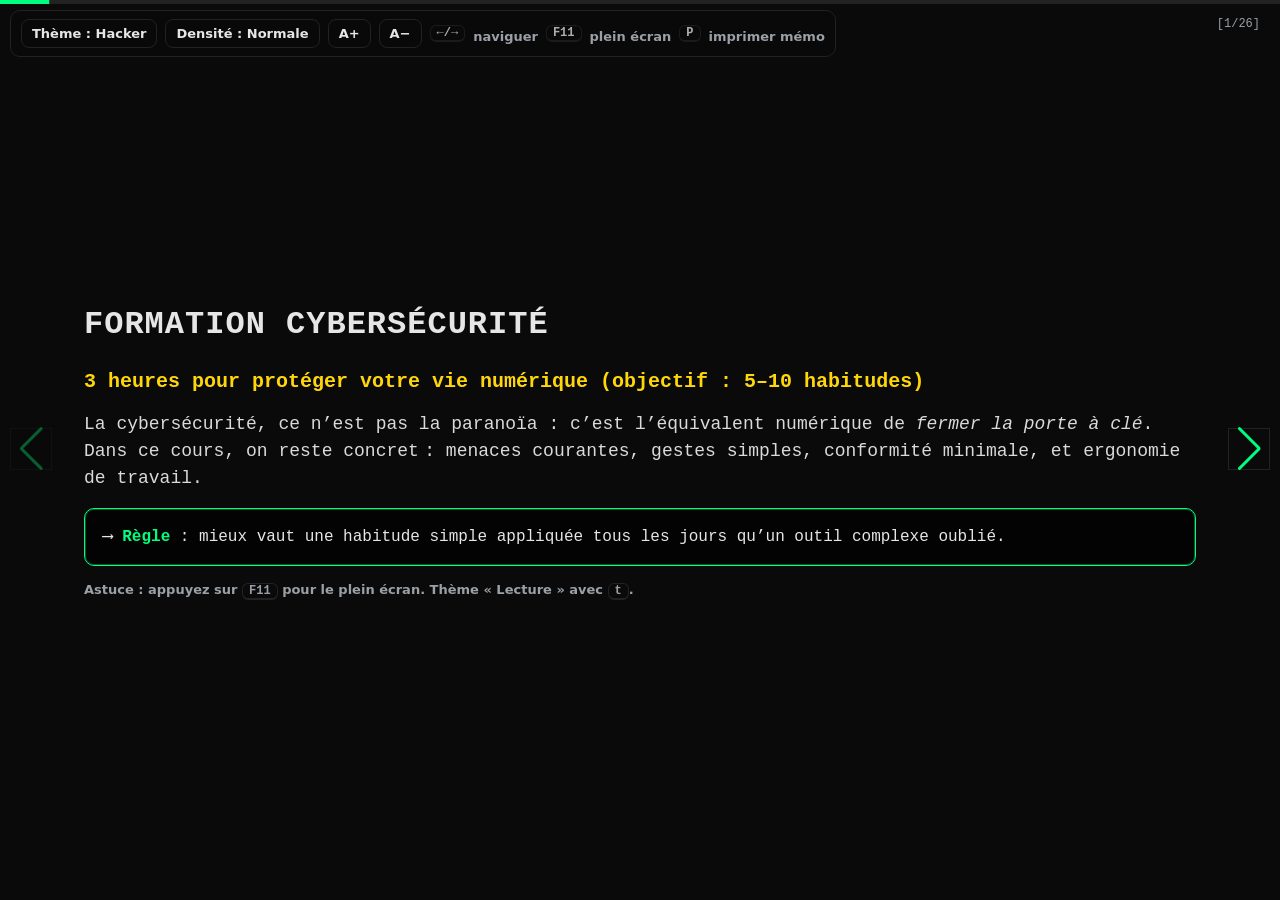
==== slides.html @ 972c951c "Merged with local repo" ====
<!DOCTYPE html>
<html lang="fr" data-theme="hacker">

<head>
    <meta charset="UTF-8" />
    <meta name="viewport" content="width=device-width, initial-scale=1" />
    <meta name="color-scheme" content="dark light" />
    <title>Formation Cybersécurité — v2</title>
    <link rel="stylesheet" href="https://cdn.jsdelivr.net/npm/swiper@11/swiper-bundle.min.css" />
    <style>
        :root {
            --bg: #0a0a0a;
            --fg: #e6e6e6;
            --accent: #00ff7f;
            --warn: #ffd60a;
            --error: #ff4d4d;
            --muted: #9aa0a6;
            --line: #222;
            --link: #7fbfff;
            --mono: 'Courier New', ui-monospace, SFMono-Regular, Menlo, Consolas, monospace;
            --sans: system-ui, -apple-system, Segoe UI, Roboto, Ubuntu, 'Helvetica Neue', Arial, sans-serif;
            --fs-base: 18px;
            --fs-lg: 20px;
            --fs-xl: 32px;
            --fs-xxl: 48px;
            --pad-x: 84px;
            --pad-y: 64px;
            --maxw: 1280px;
        }

        [data-theme="lecture"] {
            --bg: #ffffff;
            --fg: #0a0a0a;
            --accent: #0b5;
            --warn: #9a6b00;
            --error: #a40000;
            --muted: #555;
            --line: #ddd;
            --link: #065fd4
        }

        * {
            box-sizing: border-box;
            margin: 0;
            padding: 0
        }

        html,
        body {
            height: 100%
        }

        body {
            font-family: var(--mono);
            background: var(--bg);
            color: var(--fg);
            line-height: 1.5;
            overflow: hidden
        }

        a {
            color: var(--link)
        }

        .toolbar {
            position: fixed;
            z-index: 10000;
            top: 10px;
            left: 10px;
            display: flex;
            gap: 8px;
            align-items: center;
            background: color-mix(in oklab, var(--bg) 85%, transparent);
            border: 1px solid var(--line);
            backdrop-filter: blur(6px);
            padding: 8px 10px;
            border-radius: 10px
        }

        .toolbar button {
            font: 600 13px var(--sans);
            padding: 6px 10px;
            border-radius: 8px;
            border: 1px solid var(--line);
            background: transparent;
            color: var(--fg);
            cursor: pointer
        }

        .toolbar .kbd {
            font: 600 12px var(--mono);
            opacity: .75
        }

        .swiper {
            width: 100%;
            height: 100vh
        }

        .swiper-slide {
            display: flex;
            flex-direction: column;
            justify-content: center;
            padding: var(--pad-y) var(--pad-x);
            border-top: 1px solid var(--line)
        }

        .slide-content {
            max-width: var(--maxw);
            margin: 0 auto
        }

        .slide-number {
            position: absolute;
            top: 16px;
            right: 20px;
            font: 12px var(--mono);
            color: var(--muted)
        }

        .slide-title {
            font-size: var(--fs-xl);
            font-weight: 800;
            letter-spacing: 1px;
            color: var(--fg);
            text-transform: uppercase;
            margin: 0 0 18px
        }

        .slide-subtitle {
            font-size: var(--fs-lg);
            color: var(--warn);
            margin: 0 0 14px;
            font-weight: 600
        }

        .slide-text {
            font-size: var(--fs-base);
            color: var(--fg);
            opacity: .95;
            margin: 10px 0 8px
        }

        .slide-list {
            list-style: none;
            margin: 12px 0
        }

        .slide-list li {
            position: relative;
            padding-left: 26px;
            margin: 10px 0
        }

        .slide-list li::before {
            content: ">";
            position: absolute;
            left: 0;
            top: 0;
            color: var(--error);
            font-weight: 700
        }

        .terminal {
            border: 1px solid var(--accent);
            background: color-mix(in oklab, var(--bg) 70%, black);
            padding: 16px 18px;
            margin: 16px 0;
            border-radius: 10px;
            box-shadow: 0 0 0 1px color-mix(in oklab, var(--accent) 30%, transparent) inset
        }

        .terminal .ok {
            color: var(--accent);
            font-weight: 700
        }

        .terminal .warn {
            color: var(--warn);
            font-weight: 700
        }

        .terminal .err {
            color: var(--error);
            font-weight: 700
        }

        .time-badge {
            display: inline-block;
            background: var(--error);
            color: #000;
            padding: 6px 12px;
            border-radius: 999px;
            font: 700 12px var(--sans);
            margin: 8px 0 18px
        }

        .quiz {
            display: grid;
            gap: 10px;
            margin: 14px 0
        }

        .quiz-option {
            border-left: 4px solid var(--line);
            background: color-mix(in oklab, var(--bg) 80%, transparent);
            padding: 12px 14px;
            border-radius: 8px;
            cursor: pointer
        }

        .quiz-option[aria-pressed="true"] {
            outline: 2px solid var(--accent)
        }

        .quiz-option[data-correct="true"].reveal {
            border-left-color: var(--accent);
            background: color-mix(in oklab, var(--accent) 12%, var(--bg))
        }

        .quiz-option[data-correct="false"].reveal {
            border-left-color: var(--error);
            background: color-mix(in oklab, var(--error) 10%, var(--bg))
        }

        .center-big {
            text-align: center;
            font-size: var(--fs-xxl);
            line-height: 1.2;
            margin: 22px 0
        }

        .note {
            font: 600 13px var(--sans);
            color: var(--muted);
            margin-top: 6px
        }

        .kbd {
            display: inline-block;
            border: 1px solid var(--line);
            border-bottom-width: 2px;
            border-radius: 6px;
            padding: 0 6px;
            font: 700 12px var(--mono)
        }

        .swiper-button-next,
        .swiper-button-prev {
            color: var(--accent) !important;
            background: color-mix(in oklab, var(--bg) 70%, transparent);
            border: 1px solid var(--line);
            width: 42px;
            height: 42px
        }

        .swiper-pagination-progressbar {
            background: var(--line) !important
        }

        .swiper-pagination-progressbar-fill {
            background: var(--accent) !important
        }

        /* Print handout */
        @media print {
            body {
                overflow: visible
            }

            .toolbar,
            .swiper-button-next,
            .swiper-button-prev,
            .swiper-pagination {
                display: none !important
            }

            .swiper-slide {
                height: auto;
                border: 0;
                padding: 28px 36px;
                page-break-inside: avoid
            }

            .slide-title {
                text-transform: none
            }
        }

        .cols-2 {
            columns: 2;
            column-gap: 28px
        }

        @media (max-width: 900px) {
            .cols-2 {
                columns: 1
            }
        }

        [data-density="dense"] {
            --fs-base: 16px;
            --fs-lg: 18px;
            --fs-xl: 28px;
            --fs-xxl: 40px;
            --pad-x: 56px;
            --pad-y: 40px;
            --maxw: 1400px
        }

        [data-density="dense"] .slide-text {
            margin: 6px 0 4px;
            line-height: 1.35
        }

        [data-density="dense"] .terminal {
            padding: 12px 14px;
            margin: 10px 0
        }

        [data-density="dense"] .slide-title {
            margin: 0 0 12px
        }

        [data-density="dense"] .slide-list li {
            margin: 6px 0
        }
    </style>
</head>

<body>
    <!-- Toolbar: thème & taille & aide -->
    <div class="toolbar" role="group" aria-label="Commandes de présentation">
        <button id="themeBtn" title="Basculer thème (t)">Thème : <span id="themeLbl">Hacker</span></button>
        <button id="densityBtn" title="Densité d'information (d)">Densité : <span
                id="densityLbl">Normale</span></button>
        <button id="biggerBtn" title="Augmenter la taille ( + )">A+</button>
        <button id="smallerBtn" title="Diminuer la taille ( − )">A−</button>
        <span class="kbd">←/→</span><span class="note">naviguer</span>
        <span class="kbd">F11</span><span class="note">plein écran</span>
        <span class="kbd">P</span><span class="note">imprimer mémo</span>
    </div>

    <div class="swiper">
        <div class="swiper-wrapper">

            <!-- 1. Titre -->
            <section class="swiper-slide" aria-labelledby="s1t">
                <div class="slide-content">
                    <div class="slide-number">[1/26]</div>
                    <h1 id="s1t" class="slide-title">Formation cybersécurité</h1>
                    <p class="slide-subtitle">3 heures pour protéger votre vie numérique (objectif : 5–10 habitudes)</p>
                    <p class="slide-text">La cybersécurité, ce n’est pas la paranoïa : c’est l’équivalent numérique de
                        <em>fermer la porte à clé</em>. Dans ce cours, on reste concret : menaces courantes, gestes
                        simples, conformité minimale, et ergonomie de travail.
                    </p>
                    <div class="terminal" role="note">⟶ <span class="ok">Règle</span> : mieux vaut une habitude simple
                        appliquée tous les jours qu’un outil complexe oublié.</div>
                    <p class="note">Astuce : appuyez sur <span class="kbd">F11</span> pour le plein écran. Thème
                        « Lecture » avec <span class="kbd">t</span>.</p>
                </div>
            </section>

            <!-- 2. Diagnostic -->
            <section class="swiper-slide" aria-labelledby="s2t">
                <div class="slide-content">
                    <div class="slide-number">[2/26]</div>
                    <span class="time-badge">0:00 – 0:10</span>
                    <h2 id="s2t" class="slide-title">Diagnostic express</h2>
                    <p class="slide-text">Levez la main si vous avez déjà vécu :</p>
                    <div class="terminal">• Perte de photos • SMS douteux • Fichier disparu • PC volé • Mot de passe
                        oublié</div>
                    <div class="slide-text"><strong>But</strong> : identifier 2–3 vulnérabilités personnelles à corriger
                        aujourd’hui.</div>
                </div>
            </section>

            <!-- 3. Mots de passe (fondamentaux) -->
            <section class="swiper-slide" aria-labelledby="s3t">
                <div class="slide-content">
                    <div class="slide-number">[3/26]</div>
                    <span class="time-badge">0:10 – 0:20</span>
                    <h2 id="s3t" class="slide-title">Mots de passe : l’essentiel</h2>
                    <p class="slide-subtitle">Jargon : <strong>passphrase</strong> = phrase longue facile à retenir.</p>
                    <div class="quiz" role="group" aria-label="Quiz mot de passe" data-quiz>
                        <button class="quiz-option" data-correct="false">123456 <span class="err">(très
                                faible)</span></button>
                        <button class="quiz-option" data-correct="false">P@ssw0rd! <span
                                class="err">(prévisible)</span></button>
                        <button class="quiz-option" data-correct="true">Jadore-les-crêpes-de-ma-mamie-2024 <span
                                class="ok">(passphrase)</span></button>
                    </div>
                    <div class="terminal">
                        • Longueur &gt; 14 caractères • Unique par service • Gestionnaire (Bitwarden) • 2FA
                        (application) <br />
                        <span class="warn">Évitez</span> les listes Excel/post-it.
                    </div>
                    <p class="note">Démo : créer un coffre Bitwarden + activer la 2FA sur un compte.</p>
                </div>
            </section>

            <!-- 4. Clé USB piège -->
            <section class="swiper-slide" aria-labelledby="s4t">
                <div class="slide-content">
                    <div class="slide-number">[4/26]</div>
                    <h2 id="s4t" class="slide-title">La clé USB piège</h2>
                    <p class="slide-subtitle">Scénario : « Salaires_2024.xlsx » trouvé au parking.</p>
                    <div class="quiz" role="group" aria-label="Quiz clé USB" data-quiz>
                        <button class="quiz-option" data-correct="false">La brancher « juste pour voir »</button>
                        <button class="quiz-option" data-correct="true">La signaler (IT) / la déposer à
                            l’accueil</button>
                        <button class="quiz-option" data-correct="true">Ne pas l’utiliser, ne pas la ramener chez
                            soi</button>
                    </div>
                    <div class="terminal">Risque : exécution automatique, vol de mots de passe, <span
                            class="err">destruction matérielle</span> (clé « tueuse »).</div>
                </div>
            </section>

            <!-- 5. Où ranger ses mots de passe -->
            <section class="swiper-slide" aria-labelledby="s5t">
                <div class="slide-content">
                    <div class="slide-number">[5/26]</div>
                    <h2 id="s5t" class="slide-title">Où ranger vos mots de passe ?</h2>
                    <div class="slide-text">Deux options cohérentes :</div>
                    <ul class="slide-list cols-2">
                        <li><strong>Tout numérique et chiffré</strong> : gestionnaire (Bitwarden) + sauvegarde du
                            coffre.</li>
                        <li><strong>Tout physique</strong> : carnet dédié, caché, pas de copie photo.</li>
                    </ul>
                    <div class="terminal"><span class="warn">Éviter</span> le « demi‑demi » (Excel + photos du carnet).
                    </div>
                </div>
            </section>

            <!-- 6. Module sécurité physique -->
            <section class="swiper-slide" aria-labelledby="s6t">
                <div class="slide-content">
                    <div class="slide-number">[6/26]</div>
                    <span class="time-badge">0:20 – 0:40</span>
                    <h2 id="s6t" class="slide-title">Module 1 — Sécurité physique</h2>
                    <p class="slide-subtitle">Le monde réel attaque aussi.</p>
                    <div class="terminal">Réflexes : <strong>Win+L</strong> • Bureau clair • Ports/badges vigilants •
                        Écran bien placé • Invités escortés.</div>
                    <p class="slide-text">Exercice : vérifiez le bureau du voisin (documents visibles ? clés USB ?
                        écran ?).</p>
                </div>
            </section>

            <!-- 7. 5 réflexes -->
            <section class="swiper-slide" aria-labelledby="s7t">
                <div class="slide-content">
                    <div class="slide-number">[7/26]</div>
                    <h2 id="s7t" class="slide-title">Les 5 réflexes</h2>
                    <ul class="slide-list cols-2">
                        <li><strong>Win+L</strong> dès que vous vous levez.</li>
                        <li><strong>Bureau propre</strong> : rien de sensible traîne.</li>
                        <li><strong>Clés USB suspectes</strong> = seringue sale.</li>
                        <li><strong>Position écran</strong> anti‑regard par‑dessus l’épaule.</li>
                        <li><strong>Inspectez</strong> ports/adaptateurs avant branchement.</li>
                    </ul>
                </div>
            </section>

            <!-- 8. Module sauvegardes -->
            <section class="swiper-slide" aria-labelledby="s8t">
                <div class="slide-content">
                    <div class="slide-number">[8/26]</div>
                    <span class="time-badge">0:40 – 1:05</span>
                    <h2 id="s8t" class="slide-title">Module 2 — Sauvegardes</h2>
                    <div class="terminal">Si vous avez une sauvegarde, vous pleurez une fois. Sinon, vous pleurez
                        longtemps.</div>
                    <p class="slide-text">Cas typiques : disque perdu/volé, ransomware, incendie, maladresse.</p>
                </div>
            </section>

            <!-- 9. Règle 3-2-1 -->
            <section class="swiper-slide" aria-labelledby="s9t">
                <div class="slide-content">
                    <div class="slide-number">[9/26]</div>
                    <h2 id="s9t" class="slide-title">Règle 3‑2‑1</h2>
                    <div class="center-big"><strong>3</strong> copies • <strong>2</strong> supports •
                        <strong>1</strong> hors site
                    </div>
                    <p class="slide-text">Exemple : PC (original) + disque externe + cloud. Testez la restauration tous
                        les trimestres.</p>
                </div>
            </section>

            <!-- 10. Planning sauvegarde -->
            <section class="swiper-slide" aria-labelledby="s10t">
                <div class="slide-content">
                    <div class="slide-number">[10/26]</div>
                    <h2 id="s10t" class="slide-title">Votre planning de sauvegarde</h2>
                    <div class="terminal">Ce soir : docs admin • Cette semaine : photos • Ce mois : mails.
                        <br />Rappel : dimanche soir.
                    </div>
                    <p class="slide-text">Démo : configurer une sauvegarde automatique (Drive/OneDrive/Syncthing) en
                        10 minutes.</p>
                </div>
            </section>

            <!-- 11. Détecter les menaces -->
            <section class="swiper-slide" aria-labelledby="s11t">
                <div class="slide-content">
                    <div class="slide-number">[11/26]</div>
                    <span class="time-badge">1:05 – 1:30</span>
                    <h2 id="s11t" class="slide-title">Module 3 — Détecter les menaces</h2>
                    <div class="terminal">Signaux : fautes, urgence artificielle, chantage, adresse « qui ressemble »,
                        PJ/lien inattendu.</div>
                    <p class="slide-text">Règle : quand ça presse, <em>STOP</em> (voir diapo suivante).
                </div>
            </section>

            <!-- 12. STOP -->
            <section class="swiper-slide" aria-labelledby="s12t">
                <div class="slide-content">
                    <div class="slide-number">[12/26]</div>
                    <h2 id="s12t" class="slide-title">Méthode STOP</h2>
                    <div class="center-big"><span class="err">S</span>uspicion • <span class="warn">T</span>emps de
                        pause • <span class="ok">O</span>pinion d’un collègue • <span
                            style="color:#7fbfff">P</span>rotection (bloquer, signaler)</div>
                    <p class="slide-text">Mieux vaut 100 fausses alertes qu’un seul clic fatal.</p>
                </div>
            </section>

            <!-- 13. Mobile -->
            <section class="swiper-slide" aria-labelledby="s13t">
                <div class="slide-content">
                    <div class="slide-number">[13/26]</div>
                    <span class="time-badge">1:30 – 1:55</span>
                    <h2 id="s13t" class="slide-title">Module 4 — Sécurité mobile</h2>
                    <div class="terminal">Code PIN robuste • Verrouillage 30 s • MAJ auto • Sauvegardes • 2FA partout.
                    </div>
                    <p class="slide-text">iOS / Android : activer « Localiser mon appareil ». Test mensuel.</p>
                </div>
            </section>

            <!-- 14. Rituel du dimanche -->
            <section class="swiper-slide" aria-labelledby="s14t">
                <div class="slide-content">
                    <div class="slide-number">[14/26]</div>
                    <h2 id="s14t" class="slide-title">Rituel du dimanche (15 min)</h2>
                    <div class="terminal">Trier photos • Vérifier sauvegardes • Désinstaller apps • Vider corbeilles •
                        Redémarrer • Tester « Localiser »</div>
                </div>
            </section>

            <!-- 15–17. Ergonomie -->
            <section class="swiper-slide" aria-labelledby="s15t">
                <div class="slide-content">
                    <div class="slide-number">[15/26]</div>
                    <span class="time-badge">1:55 – 2:20</span>
                    <h2 id="s15t" class="slide-title">Module 5 — Ergonomie</h2>
                    <div class="terminal">Pieds au sol • Dos soutenu • Coudes 90° • Poignets neutres • Écran à hauteur
                        des yeux.</div>
                </div>
            </section>

            <section class="swiper-slide" aria-labelledby="s16t">
                <div class="slide-content">
                    <div class="slide-number">[16/26]</div>
                    <h2 id="s16t" class="slide-title">Sauver vos cervicales</h2>
                    <div class="terminal">Tête droite ≈ 5 kg • Tête penchée 60° ≈ <span class="err">27 kg</span> —
                        <em>Test du selfie</em> : alignez l’écran avec vos yeux.
                    </div>
                </div>
            </section>

            <section class="swiper-slide" aria-labelledby="s17t">
                <div class="slide-content">
                    <div class="slide-number">[17/26]</div>
                    <h2 id="s17t" class="slide-title">Règle 20‑20‑20</h2>
                    <div class="center-big">Toutes les 20 minutes • Regarder à ~6 m • Pendant 20 secondes</div>
                    <p class="slide-text">Ajoutez 3 étirements : « chat », « hibou », « ailes d’ange ».</p>
                </div>
            </section>

            <!-- 18–20. RGPD révisé (fondamentaux) -->
            <section class="swiper-slide" aria-labelledby="s18t">
                <div class="slide-content">
                    <div class="slide-number">[18/26]</div>
                    <span class="time-badge">2:20 – 2:50</span>
                    <h2 id="s18t" class="slide-title">Module 6 — RGPD (fondamentaux)</h2>
                    <p class="slide-subtitle">Jargon : <strong>RGPD</strong> (Règlement Général sur la Protection des
                        Données) ; <strong>DPO</strong> : délégué à la protection des données ; <strong>base
                            légale</strong> : raison juridique qui autorise un traitement.</p>
                    <p class="slide-text">Objectif : comprendre les principes clés et mettre en place une conformité
                        <em>minimale mais réelle</em>.
                    </p>
                </div>
            </section>

            <section class="swiper-slide" aria-labelledby="s19t">
                <div class="slide-content">
                    <div class="slide-number">[19/26]</div>
                    <h2 id="s19t" class="slide-title">Les 6 principes du RGPD</h2>
                    <ul class="slide-list cols-2">
                        <li><strong>Licéité, loyauté, transparence</strong> : dire ce qu’on fait, le faire légalement.
                        </li>
                        <li><strong>Limitation des finalités</strong> : pas d’usages imprévus.</li>
                        <li><strong>Minimisation</strong> : données strictement nécessaires.</li>
                        <li><strong>Exactitude</strong> : données à jour.</li>
                        <li><strong>Limitation de conservation</strong> : durée définie.</li>
                        <li><strong>Intégrité & confidentialité</strong> : sécurité technique/organisationnelle.</li>
                    </ul>
                    <div class="terminal">Principe transversal : <strong>Responsabilité</strong> (« accountability ») :
                        prouver ce que vous affirmez.</div>
                </div>
            </section>

            <section class="swiper-slide" aria-labelledby="s20t">
                <div class="slide-content">
                    <div class="slide-number">[20/26]</div>
                    <h2 id="s20t" class="slide-title">Kit de démarrage RGPD (PME)</h2>
                    <ul class="slide-list cols-2">
                        <li><strong>Nommer un référent</strong> (même 0,1 ETP).</li>
                        <li><strong>Registre simple</strong> (tableur) : <em>qui</em> collecte, <em>quoi</em>,
                            <em>pourquoi</em>, <em>base légale</em>, <em>durée</em>, <em>sécurité</em>.
                        </li>
                        <li><strong>Politique de confidentialité</strong> claire (site).</li>
                        <li><strong>Procédure droits</strong> : accès, rectif, effacement, portabilité, opposition.</li>
                    </ul>
                    <div class="terminal">Conseil : formules de consentement distinctes (traitement vs. prospection) +
                        journal des demandes.</div>
                </div>
            </section>

            <!-- 21. Réponse à incident -->
            <section class="swiper-slide" aria-labelledby="s21t">
                <div class="slide-content">
                    <div class="slide-number">[21/26]</div>
                    <h2 id="s21t" class="slide-title">Réponse à incident (checklist)</h2>
                    <ul class="slide-list cols-2">
                        <li><strong>STOP</strong> : isoler la machine/compte (changer mots de passe, couper réseau si
                            nécessaire).</li>
                        <li><strong>Capturer</strong> : horodatage, captures, emails, logs (preuve).</li>
                        <li><strong>Informer</strong> : référent/IT/DPO, banque si fraude.</li>
                        <li><strong>Restaurer</strong> : depuis sauvegarde saine (tester).</li>
                        <li><strong>Débriefer</strong> : cause racine, mesure préventive.</li>
                    </ul>
                </div>
            </section>

            <!-- 22. Glossaire minimal -->
            <section class="swiper-slide" aria-labelledby="s22t">
                <div class="slide-content">
                    <div class="slide-number">[22/26]</div>
                    <h2 id="s22t" class="slide-title">Glossaire minimal</h2>
                    <ul class="slide-list cols-2">
                        <li><strong>2FA</strong> : deuxième facteur (appli de codes).</li>
                        <li><strong>Phishing</strong> : message qui imite un vrai pour voler infos.</li>
                        <li><strong>Ransomware</strong> : logiciel qui chiffre vos fichiers contre rançon.</li>
                        <li><strong>Chiffrement</strong> : rendre illisible sans clé (ex : disque BitLocker/FileVault).
                        </li>
                        <li><strong>Gestionnaire de mots de passe</strong> : coffre chiffré pour identifiants.</li>
                    </ul>
                </div>
            </section>

            <!-- 23. Plan 3-3-3 -->
            <section class="swiper-slide" aria-labelledby="s23t">
                <div class="slide-content">
                    <div class="slide-number">[23/26]</div>
                    <h2 id="s23t" class="slide-title">Plan d’action 3‑3‑3</h2>
                    <div class="terminal">
                        <strong>Demain</strong> : Win+L • Vérifier bureau • Tester restauration.<br />
                        <strong>Cette semaine</strong> : 1 passphrase unique critique • Config mobile • Règle
                        20‑20‑20.<br />
                        <strong>Ce mois</strong> : RGPD minimal • Sauvegarde auto • Mini‑formation équipe.
                    </div>
                </div>
            </section>

            <!-- 24. Outils essentiels -->
            <section class="swiper-slide" aria-labelledby="s24t">
                <div class="slide-content">
                    <div class="slide-number">[24/26]</div>
                    <h2 id="s24t" class="slide-title">Outils essentiels</h2>
                    <ul class="slide-list cols-2">
                        <li>Bitwarden (mots de passe) • Application 2FA (OTP) • Navigateur à jour.</li>
                        <li>Service de sauvegarde (Drive/OneDrive) ou Syncthing • Vérification trimestrielle.</li>
                        <li>Stretchly/Workrave (pauses) • « Localiser mon appareil » activé.</li>
                    </ul>
                </div>
            </section>

            <!-- 25. Ressources -->
            <section class="swiper-slide" aria-labelledby="s25t">
                <div class="slide-content">
                    <div class="slide-number">[25/26]</div>
                    <h2 id="s25t" class="slide-title">Ressources</h2>
                    <div class="terminal">
                        cybermalveillance.gouv.fr • haveibeenpwned.com • cnil.fr • signal.org • bitwarden.com
                    </div>
                    <p class="slide-text">Mémo imprimable disponible (appuyer sur <span class="kbd">P</span>).</p>
                </div>
            </section>

            <!-- 26. Merci / Fin -->
            <section class="swiper-slide" aria-labelledby="s26t">
                <div class="slide-content">
                    <div class="slide-number">[26/26]</div>
                    <h2 id="s26t" class="slide-title">Formation terminée</h2>
                    <div class="terminal">La sécurité parfaite n’existe pas • L’insécurité totale est inacceptable •
                        Chaque petit geste compte.</div>
                    <p class="slide-text">Questions ? Mise en pratique tout de suite !</p>
                </div>
            </section>

        </div>
        <div class="swiper-pagination" aria-hidden="true"></div>
        <div class="swiper-button-next" aria-label="Diapo suivante"></div>
        <div class="swiper-button-prev" aria-label="Diapo précédente"></div>
    </div>

    <!-- Swiper -->
    <script src="https://cdn.jsdelivr.net/npm/swiper@11/swiper-bundle.min.js"></script>
    <script>
        // Init Swiper
        const swiper = new Swiper('.swiper', {
            direction: 'horizontal', loop: false, keyboard: { enabled: true }, mousewheel: { enabled: true },
            pagination: { el: '.swiper-pagination', type: 'progressbar' },
            navigation: { nextEl: '.swiper-button-next', prevEl: '.swiper-button-prev' },
            speed: 280, allowTouchMove: true
        });

        // Theme + font size controls
        const html = document.documentElement;
        const themeBtn = document.getElementById('themeBtn');
        const themeLbl = document.getElementById('themeLbl');
        const densityBtn = document.getElementById('densityBtn');
        const densityLbl = document.getElementById('densityLbl');

        function setDensity(mode) {
            if (mode === 'dense') { document.documentElement.setAttribute('data-density', 'dense'); densityLbl.textContent = 'Dense'; }
            else { document.documentElement.removeAttribute('data-density'); densityLbl.textContent = 'Normale'; }
        }

        themeBtn.addEventListener('click', () => {
            setTheme(html.getAttribute('data-theme') === 'hacker' ? 'lecture' : 'hacker');
        });
        densityBtn.addEventListener('click', () => {
            const dense = html.getAttribute('data-density') === 'dense';
            setDensity(dense ? 'normal' : 'dense');
        });

        function adjustFont(delta) {
            const root = getComputedStyle(document.documentElement);
            const cur = parseFloat(root.getPropertyValue('--fs-base')) || 18;
            const next = Math.min(24, Math.max(14, cur + delta));
            document.documentElement.style.setProperty('--fs-base', next + 'px');
            document.documentElement.style.setProperty('--fs-lg', (next + 2) + 'px');
            document.documentElement.style.setProperty('--fs-xl', (next + 14) + 'px');
            document.documentElement.style.setProperty('--fs-xxl', (next + 30) + 'px');
        }
        biggerBtn.addEventListener('click', () => adjustFont(1));
        smallerBtn.addEventListener('click', () => adjustFont(-1));

        // Keyboard shortcuts
        addEventListener('keydown', e => {
            if (e.key === 't') themeBtn.click();
            if (e.key === 'd') densityBtn.click();
            if (e.key === '+') adjustFont(1);
            if (e.key === '-') adjustFont(-1);
            if (e.key === 'p') { e.preventDefault(); window.print(); }
            if (e.key === 'F11') { e.preventDefault(); if (!document.fullscreenElement) { document.documentElement.requestFullscreen(); } else { document.exitFullscreen(); } }
            if (e.key === 'Home') swiper.slideTo(0);
            if (e.key === 'End') swiper.slideTo(swiper.slides.length - 1);
        });

        // Quiz reveal on space/enter click
        document.querySelectorAll('[data-quiz]').forEach(group => {
            const options = group.querySelectorAll('.quiz-option');
            options.forEach(btn => {
                btn.setAttribute('role', 'button');
                btn.setAttribute('aria-pressed', 'false');
                btn.addEventListener('click', () => {
                    options.forEach(o => o.classList.add('reveal'));
                    btn.setAttribute('aria-pressed', 'true');
                });
                btn.addEventListener('keydown', e => { if (e.key === 'Enter' || e.key === ' ') { e.preventDefault(); btn.click(); } });
            });
        });
    </script>
</body>

</html>
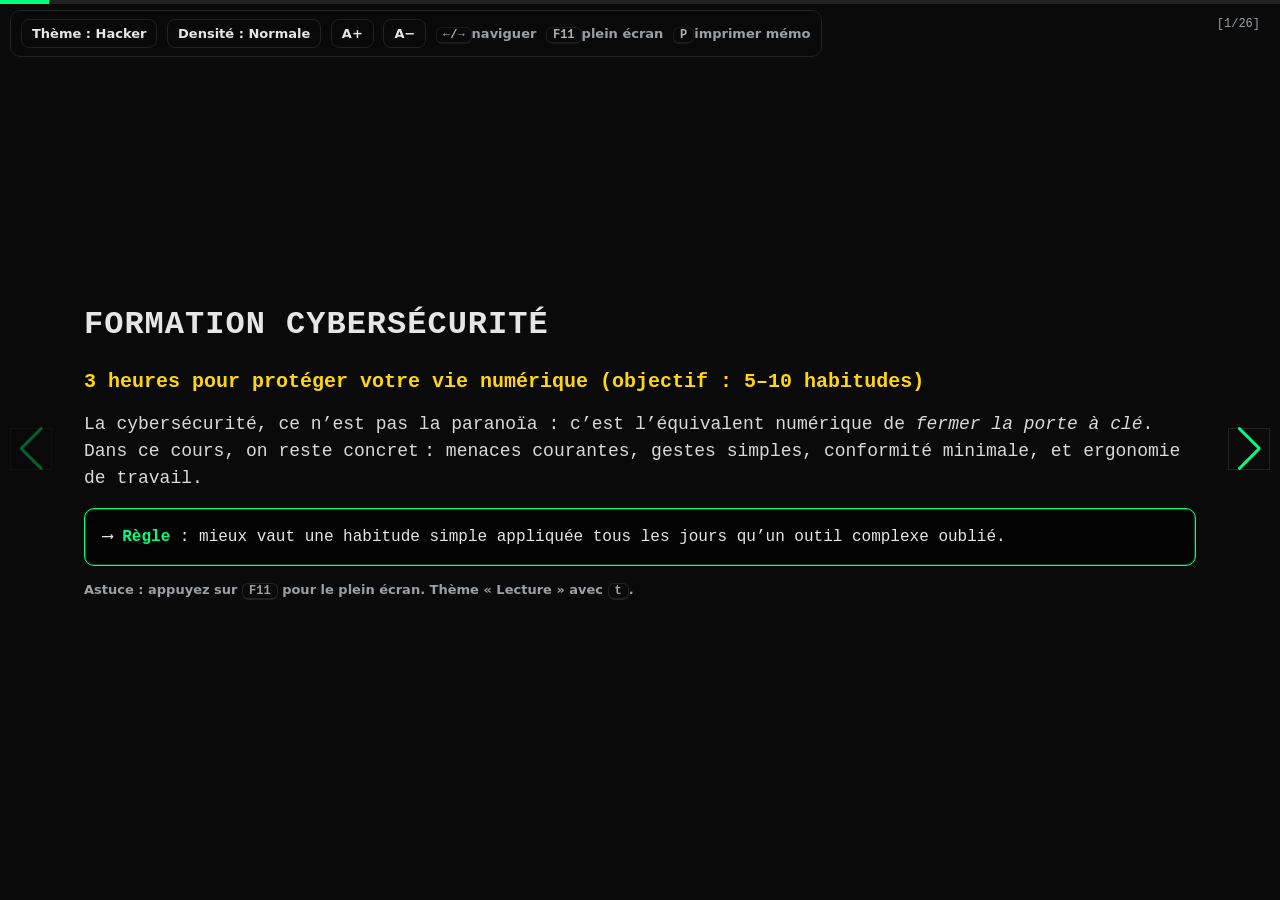
==== commit fdeebad0: "Refactor slides.html: restructure toolbar and main content for improved semantics and accessibility" ====
--- a/slides.html
+++ b/slides.html
@@ -330,389 +330,392 @@
 
 <body>
     <!-- Toolbar: thème & taille & aide -->
-    <div class="toolbar" role="group" aria-label="Commandes de présentation">
-        <button id="themeBtn" title="Basculer thème (t)">Thème : <span id="themeLbl">Hacker</span></button>
-        <button id="densityBtn" title="Densité d'information (d)">Densité : <span
-                id="densityLbl">Normale</span></button>
-        <button id="biggerBtn" title="Augmenter la taille ( + )">A+</button>
-        <button id="smallerBtn" title="Diminuer la taille ( − )">A−</button>
-        <span class="kbd">←/→</span><span class="note">naviguer</span>
-        <span class="kbd">F11</span><span class="note">plein écran</span>
-        <span class="kbd">P</span><span class="note">imprimer mémo</span>
-    </div>
-
-    <div class="swiper">
-        <div class="swiper-wrapper">
-
-            <!-- 1. Titre -->
-            <section class="swiper-slide" aria-labelledby="s1t">
-                <div class="slide-content">
-                    <div class="slide-number">[1/26]</div>
-                    <h1 id="s1t" class="slide-title">Formation cybersécurité</h1>
-                    <p class="slide-subtitle">3 heures pour protéger votre vie numérique (objectif : 5–10 habitudes)</p>
-                    <p class="slide-text">La cybersécurité, ce n’est pas la paranoïa : c’est l’équivalent numérique de
-                        <em>fermer la porte à clé</em>. Dans ce cours, on reste concret : menaces courantes, gestes
-                        simples, conformité minimale, et ergonomie de travail.
-                    </p>
-                    <div class="terminal" role="note">⟶ <span class="ok">Règle</span> : mieux vaut une habitude simple
-                        appliquée tous les jours qu’un outil complexe oublié.</div>
-                    <p class="note">Astuce : appuyez sur <span class="kbd">F11</span> pour le plein écran. Thème
-                        « Lecture » avec <span class="kbd">t</span>.</p>
-                </div>
-            </section>
-
-            <!-- 2. Diagnostic -->
-            <section class="swiper-slide" aria-labelledby="s2t">
-                <div class="slide-content">
-                    <div class="slide-number">[2/26]</div>
-                    <span class="time-badge">0:00 – 0:10</span>
-                    <h2 id="s2t" class="slide-title">Diagnostic express</h2>
-                    <p class="slide-text">Levez la main si vous avez déjà vécu :</p>
-                    <div class="terminal">• Perte de photos • SMS douteux • Fichier disparu • PC volé • Mot de passe
-                        oublié</div>
-                    <div class="slide-text"><strong>But</strong> : identifier 2–3 vulnérabilités personnelles à corriger
-                        aujourd’hui.</div>
-                </div>
-            </section>
-
-            <!-- 3. Mots de passe (fondamentaux) -->
-            <section class="swiper-slide" aria-labelledby="s3t">
-                <div class="slide-content">
-                    <div class="slide-number">[3/26]</div>
-                    <span class="time-badge">0:10 – 0:20</span>
-                    <h2 id="s3t" class="slide-title">Mots de passe : l’essentiel</h2>
-                    <p class="slide-subtitle">Jargon : <strong>passphrase</strong> = phrase longue facile à retenir.</p>
-                    <div class="quiz" role="group" aria-label="Quiz mot de passe" data-quiz>
-                        <button class="quiz-option" data-correct="false">123456 <span class="err">(très
-                                faible)</span></button>
-                        <button class="quiz-option" data-correct="false">P@ssw0rd! <span
-                                class="err">(prévisible)</span></button>
-                        <button class="quiz-option" data-correct="true">Jadore-les-crêpes-de-ma-mamie-2024 <span
-                                class="ok">(passphrase)</span></button>
-                    </div>
-                    <div class="terminal">
-                        • Longueur &gt; 14 caractères • Unique par service • Gestionnaire (Bitwarden) • 2FA
-                        (application) <br />
-                        <span class="warn">Évitez</span> les listes Excel/post-it.
-                    </div>
-                    <p class="note">Démo : créer un coffre Bitwarden + activer la 2FA sur un compte.</p>
-                </div>
-            </section>
-
-            <!-- 4. Clé USB piège -->
-            <section class="swiper-slide" aria-labelledby="s4t">
-                <div class="slide-content">
-                    <div class="slide-number">[4/26]</div>
-                    <h2 id="s4t" class="slide-title">La clé USB piège</h2>
-                    <p class="slide-subtitle">Scénario : « Salaires_2024.xlsx » trouvé au parking.</p>
-                    <div class="quiz" role="group" aria-label="Quiz clé USB" data-quiz>
-                        <button class="quiz-option" data-correct="false">La brancher « juste pour voir »</button>
-                        <button class="quiz-option" data-correct="true">La signaler (IT) / la déposer à
-                            l’accueil</button>
-                        <button class="quiz-option" data-correct="true">Ne pas l’utiliser, ne pas la ramener chez
-                            soi</button>
-                    </div>
-                    <div class="terminal">Risque : exécution automatique, vol de mots de passe, <span
-                            class="err">destruction matérielle</span> (clé « tueuse »).</div>
-                </div>
-            </section>
-
-            <!-- 5. Où ranger ses mots de passe -->
-            <section class="swiper-slide" aria-labelledby="s5t">
-                <div class="slide-content">
-                    <div class="slide-number">[5/26]</div>
-                    <h2 id="s5t" class="slide-title">Où ranger vos mots de passe ?</h2>
-                    <div class="slide-text">Deux options cohérentes :</div>
-                    <ul class="slide-list cols-2">
-                        <li><strong>Tout numérique et chiffré</strong> : gestionnaire (Bitwarden) + sauvegarde du
-                            coffre.</li>
-                        <li><strong>Tout physique</strong> : carnet dédié, caché, pas de copie photo.</li>
-                    </ul>
-                    <div class="terminal"><span class="warn">Éviter</span> le « demi‑demi » (Excel + photos du carnet).
-                    </div>
-                </div>
-            </section>
-
-            <!-- 6. Module sécurité physique -->
-            <section class="swiper-slide" aria-labelledby="s6t">
-                <div class="slide-content">
-                    <div class="slide-number">[6/26]</div>
-                    <span class="time-badge">0:20 – 0:40</span>
-                    <h2 id="s6t" class="slide-title">Module 1 — Sécurité physique</h2>
-                    <p class="slide-subtitle">Le monde réel attaque aussi.</p>
-                    <div class="terminal">Réflexes : <strong>Win+L</strong> • Bureau clair • Ports/badges vigilants •
-                        Écran bien placé • Invités escortés.</div>
-                    <p class="slide-text">Exercice : vérifiez le bureau du voisin (documents visibles ? clés USB ?
-                        écran ?).</p>
-                </div>
-            </section>
-
-            <!-- 7. 5 réflexes -->
-            <section class="swiper-slide" aria-labelledby="s7t">
-                <div class="slide-content">
-                    <div class="slide-number">[7/26]</div>
-                    <h2 id="s7t" class="slide-title">Les 5 réflexes</h2>
-                    <ul class="slide-list cols-2">
-                        <li><strong>Win+L</strong> dès que vous vous levez.</li>
-                        <li><strong>Bureau propre</strong> : rien de sensible traîne.</li>
-                        <li><strong>Clés USB suspectes</strong> = seringue sale.</li>
-                        <li><strong>Position écran</strong> anti‑regard par‑dessus l’épaule.</li>
-                        <li><strong>Inspectez</strong> ports/adaptateurs avant branchement.</li>
-                    </ul>
-                </div>
-            </section>
-
-            <!-- 8. Module sauvegardes -->
-            <section class="swiper-slide" aria-labelledby="s8t">
-                <div class="slide-content">
-                    <div class="slide-number">[8/26]</div>
-                    <span class="time-badge">0:40 – 1:05</span>
-                    <h2 id="s8t" class="slide-title">Module 2 — Sauvegardes</h2>
-                    <div class="terminal">Si vous avez une sauvegarde, vous pleurez une fois. Sinon, vous pleurez
-                        longtemps.</div>
-                    <p class="slide-text">Cas typiques : disque perdu/volé, ransomware, incendie, maladresse.</p>
-                </div>
-            </section>
-
-            <!-- 9. Règle 3-2-1 -->
-            <section class="swiper-slide" aria-labelledby="s9t">
-                <div class="slide-content">
-                    <div class="slide-number">[9/26]</div>
-                    <h2 id="s9t" class="slide-title">Règle 3‑2‑1</h2>
-                    <div class="center-big"><strong>3</strong> copies • <strong>2</strong> supports •
-                        <strong>1</strong> hors site
-                    </div>
-                    <p class="slide-text">Exemple : PC (original) + disque externe + cloud. Testez la restauration tous
-                        les trimestres.</p>
-                </div>
-            </section>
-
-            <!-- 10. Planning sauvegarde -->
-            <section class="swiper-slide" aria-labelledby="s10t">
-                <div class="slide-content">
-                    <div class="slide-number">[10/26]</div>
-                    <h2 id="s10t" class="slide-title">Votre planning de sauvegarde</h2>
-                    <div class="terminal">Ce soir : docs admin • Cette semaine : photos • Ce mois : mails.
-                        <br />Rappel : dimanche soir.
-                    </div>
-                    <p class="slide-text">Démo : configurer une sauvegarde automatique (Drive/OneDrive/Syncthing) en
-                        10 minutes.</p>
-                </div>
-            </section>
-
-            <!-- 11. Détecter les menaces -->
-            <section class="swiper-slide" aria-labelledby="s11t">
-                <div class="slide-content">
-                    <div class="slide-number">[11/26]</div>
-                    <span class="time-badge">1:05 – 1:30</span>
-                    <h2 id="s11t" class="slide-title">Module 3 — Détecter les menaces</h2>
-                    <div class="terminal">Signaux : fautes, urgence artificielle, chantage, adresse « qui ressemble »,
-                        PJ/lien inattendu.</div>
-                    <p class="slide-text">Règle : quand ça presse, <em>STOP</em> (voir diapo suivante).
-                </div>
-            </section>
-
-            <!-- 12. STOP -->
-            <section class="swiper-slide" aria-labelledby="s12t">
-                <div class="slide-content">
-                    <div class="slide-number">[12/26]</div>
-                    <h2 id="s12t" class="slide-title">Méthode STOP</h2>
-                    <div class="center-big"><span class="err">S</span>uspicion • <span class="warn">T</span>emps de
-                        pause • <span class="ok">O</span>pinion d’un collègue • <span
-                            style="color:#7fbfff">P</span>rotection (bloquer, signaler)</div>
-                    <p class="slide-text">Mieux vaut 100 fausses alertes qu’un seul clic fatal.</p>
-                </div>
-            </section>
-
-            <!-- 13. Mobile -->
-            <section class="swiper-slide" aria-labelledby="s13t">
-                <div class="slide-content">
-                    <div class="slide-number">[13/26]</div>
-                    <span class="time-badge">1:30 – 1:55</span>
-                    <h2 id="s13t" class="slide-title">Module 4 — Sécurité mobile</h2>
-                    <div class="terminal">Code PIN robuste • Verrouillage 30 s • MAJ auto • Sauvegardes • 2FA partout.
-                    </div>
-                    <p class="slide-text">iOS / Android : activer « Localiser mon appareil ». Test mensuel.</p>
-                </div>
-            </section>
-
-            <!-- 14. Rituel du dimanche -->
-            <section class="swiper-slide" aria-labelledby="s14t">
-                <div class="slide-content">
-                    <div class="slide-number">[14/26]</div>
-                    <h2 id="s14t" class="slide-title">Rituel du dimanche (15 min)</h2>
-                    <div class="terminal">Trier photos • Vérifier sauvegardes • Désinstaller apps • Vider corbeilles •
-                        Redémarrer • Tester « Localiser »</div>
-                </div>
-            </section>
-
-            <!-- 15–17. Ergonomie -->
-            <section class="swiper-slide" aria-labelledby="s15t">
-                <div class="slide-content">
-                    <div class="slide-number">[15/26]</div>
-                    <span class="time-badge">1:55 – 2:20</span>
-                    <h2 id="s15t" class="slide-title">Module 5 — Ergonomie</h2>
-                    <div class="terminal">Pieds au sol • Dos soutenu • Coudes 90° • Poignets neutres • Écran à hauteur
-                        des yeux.</div>
-                </div>
-            </section>
-
-            <section class="swiper-slide" aria-labelledby="s16t">
-                <div class="slide-content">
-                    <div class="slide-number">[16/26]</div>
-                    <h2 id="s16t" class="slide-title">Sauver vos cervicales</h2>
-                    <div class="terminal">Tête droite ≈ 5 kg • Tête penchée 60° ≈ <span class="err">27 kg</span> —
-                        <em>Test du selfie</em> : alignez l’écran avec vos yeux.
-                    </div>
-                </div>
-            </section>
-
-            <section class="swiper-slide" aria-labelledby="s17t">
-                <div class="slide-content">
-                    <div class="slide-number">[17/26]</div>
-                    <h2 id="s17t" class="slide-title">Règle 20‑20‑20</h2>
-                    <div class="center-big">Toutes les 20 minutes • Regarder à ~6 m • Pendant 20 secondes</div>
-                    <p class="slide-text">Ajoutez 3 étirements : « chat », « hibou », « ailes d’ange ».</p>
-                </div>
-            </section>
-
-            <!-- 18–20. RGPD révisé (fondamentaux) -->
-            <section class="swiper-slide" aria-labelledby="s18t">
-                <div class="slide-content">
-                    <div class="slide-number">[18/26]</div>
-                    <span class="time-badge">2:20 – 2:50</span>
-                    <h2 id="s18t" class="slide-title">Module 6 — RGPD (fondamentaux)</h2>
-                    <p class="slide-subtitle">Jargon : <strong>RGPD</strong> (Règlement Général sur la Protection des
-                        Données) ; <strong>DPO</strong> : délégué à la protection des données ; <strong>base
-                            légale</strong> : raison juridique qui autorise un traitement.</p>
-                    <p class="slide-text">Objectif : comprendre les principes clés et mettre en place une conformité
-                        <em>minimale mais réelle</em>.
-                    </p>
-                </div>
-            </section>
-
-            <section class="swiper-slide" aria-labelledby="s19t">
-                <div class="slide-content">
-                    <div class="slide-number">[19/26]</div>
-                    <h2 id="s19t" class="slide-title">Les 6 principes du RGPD</h2>
-                    <ul class="slide-list cols-2">
-                        <li><strong>Licéité, loyauté, transparence</strong> : dire ce qu’on fait, le faire légalement.
-                        </li>
-                        <li><strong>Limitation des finalités</strong> : pas d’usages imprévus.</li>
-                        <li><strong>Minimisation</strong> : données strictement nécessaires.</li>
-                        <li><strong>Exactitude</strong> : données à jour.</li>
-                        <li><strong>Limitation de conservation</strong> : durée définie.</li>
-                        <li><strong>Intégrité & confidentialité</strong> : sécurité technique/organisationnelle.</li>
-                    </ul>
-                    <div class="terminal">Principe transversal : <strong>Responsabilité</strong> (« accountability ») :
-                        prouver ce que vous affirmez.</div>
-                </div>
-            </section>
-
-            <section class="swiper-slide" aria-labelledby="s20t">
-                <div class="slide-content">
-                    <div class="slide-number">[20/26]</div>
-                    <h2 id="s20t" class="slide-title">Kit de démarrage RGPD (PME)</h2>
-                    <ul class="slide-list cols-2">
-                        <li><strong>Nommer un référent</strong> (même 0,1 ETP).</li>
-                        <li><strong>Registre simple</strong> (tableur) : <em>qui</em> collecte, <em>quoi</em>,
-                            <em>pourquoi</em>, <em>base légale</em>, <em>durée</em>, <em>sécurité</em>.
-                        </li>
-                        <li><strong>Politique de confidentialité</strong> claire (site).</li>
-                        <li><strong>Procédure droits</strong> : accès, rectif, effacement, portabilité, opposition.</li>
-                    </ul>
-                    <div class="terminal">Conseil : formules de consentement distinctes (traitement vs. prospection) +
-                        journal des demandes.</div>
-                </div>
-            </section>
-
-            <!-- 21. Réponse à incident -->
-            <section class="swiper-slide" aria-labelledby="s21t">
-                <div class="slide-content">
-                    <div class="slide-number">[21/26]</div>
-                    <h2 id="s21t" class="slide-title">Réponse à incident (checklist)</h2>
-                    <ul class="slide-list cols-2">
-                        <li><strong>STOP</strong> : isoler la machine/compte (changer mots de passe, couper réseau si
-                            nécessaire).</li>
-                        <li><strong>Capturer</strong> : horodatage, captures, emails, logs (preuve).</li>
-                        <li><strong>Informer</strong> : référent/IT/DPO, banque si fraude.</li>
-                        <li><strong>Restaurer</strong> : depuis sauvegarde saine (tester).</li>
-                        <li><strong>Débriefer</strong> : cause racine, mesure préventive.</li>
-                    </ul>
-                </div>
-            </section>
-
-            <!-- 22. Glossaire minimal -->
-            <section class="swiper-slide" aria-labelledby="s22t">
-                <div class="slide-content">
-                    <div class="slide-number">[22/26]</div>
-                    <h2 id="s22t" class="slide-title">Glossaire minimal</h2>
-                    <ul class="slide-list cols-2">
-                        <li><strong>2FA</strong> : deuxième facteur (appli de codes).</li>
-                        <li><strong>Phishing</strong> : message qui imite un vrai pour voler infos.</li>
-                        <li><strong>Ransomware</strong> : logiciel qui chiffre vos fichiers contre rançon.</li>
-                        <li><strong>Chiffrement</strong> : rendre illisible sans clé (ex : disque BitLocker/FileVault).
-                        </li>
-                        <li><strong>Gestionnaire de mots de passe</strong> : coffre chiffré pour identifiants.</li>
-                    </ul>
-                </div>
-            </section>
-
-            <!-- 23. Plan 3-3-3 -->
-            <section class="swiper-slide" aria-labelledby="s23t">
-                <div class="slide-content">
-                    <div class="slide-number">[23/26]</div>
-                    <h2 id="s23t" class="slide-title">Plan d’action 3‑3‑3</h2>
-                    <div class="terminal">
-                        <strong>Demain</strong> : Win+L • Vérifier bureau • Tester restauration.<br />
-                        <strong>Cette semaine</strong> : 1 passphrase unique critique • Config mobile • Règle
-                        20‑20‑20.<br />
-                        <strong>Ce mois</strong> : RGPD minimal • Sauvegarde auto • Mini‑formation équipe.
-                    </div>
-                </div>
-            </section>
-
-            <!-- 24. Outils essentiels -->
-            <section class="swiper-slide" aria-labelledby="s24t">
-                <div class="slide-content">
-                    <div class="slide-number">[24/26]</div>
-                    <h2 id="s24t" class="slide-title">Outils essentiels</h2>
-                    <ul class="slide-list cols-2">
-                        <li>Bitwarden (mots de passe) • Application 2FA (OTP) • Navigateur à jour.</li>
-                        <li>Service de sauvegarde (Drive/OneDrive) ou Syncthing • Vérification trimestrielle.</li>
-                        <li>Stretchly/Workrave (pauses) • « Localiser mon appareil » activé.</li>
-                    </ul>
-                </div>
-            </section>
-
-            <!-- 25. Ressources -->
-            <section class="swiper-slide" aria-labelledby="s25t">
-                <div class="slide-content">
-                    <div class="slide-number">[25/26]</div>
-                    <h2 id="s25t" class="slide-title">Ressources</h2>
-                    <div class="terminal">
-                        cybermalveillance.gouv.fr • haveibeenpwned.com • cnil.fr • signal.org • bitwarden.com
-                    </div>
-                    <p class="slide-text">Mémo imprimable disponible (appuyer sur <span class="kbd">P</span>).</p>
-                </div>
-            </section>
-
-            <!-- 26. Merci / Fin -->
-            <section class="swiper-slide" aria-labelledby="s26t">
-                <div class="slide-content">
-                    <div class="slide-number">[26/26]</div>
-                    <h2 id="s26t" class="slide-title">Formation terminée</h2>
-                    <div class="terminal">La sécurité parfaite n’existe pas • L’insécurité totale est inacceptable •
-                        Chaque petit geste compte.</div>
-                    <p class="slide-text">Questions ? Mise en pratique tout de suite !</p>
-                </div>
-            </section>
-
+    <header class="toolbar" role="banner" aria-label="Barre d’outils de présentation">
+        <nav role="navigation" aria-label="Commandes de présentation">
+            <button id="themeBtn" title="Basculer thème (t)">Thème : <span id="themeLbl">Hacker</span></button></li>
+            <button id="densityBtn" title="Densité d'information (d)">Densité : <span
+                    id="densityLbl">Normale</span></button></li>
+            <button id="biggerBtn" title="Augmenter la taille ( + )">A+</button></li>
+            <button id="smallerBtn" title="Diminuer la taille ( − )">A−</button></li>
+            <span class="kbd">←/→</span><span class="note">naviguer</span>
+            <span class="kbd">F11</span><span class="note">plein écran</span>
+            <span class="kbd">P</span><span class="note">imprimer mémo</span>
+        </nav>
+    </header>
+
+    <main role="main">
+        <div class="swiper">
+            <div class="swiper-wrapper">
+
+                <!-- 1. Titre -->
+                <section class="swiper-slide" aria-labelledby="s1t">
+                    <div class="slide-content">
+                        <div class="slide-number">[1/26]</div>
+                        <h1 id="s1t" class="slide-title">Formation cybersécurité</h1>
+                        <p class="slide-subtitle">3 heures pour protéger votre vie numérique (objectif : 5–10 habitudes)
+                        </p>
+                        <p class="slide-text">La cybersécurité, ce n’est pas la paranoïa : c’est l’équivalent numérique
+                            de <em>fermer la porte à clé</em>. Dans ce cours, on reste concret : menaces courantes,
+                            gestes simples, conformité minimale, et ergonomie de travail.</p>
+                        <div class="terminal" role="note">⟶ <span class="ok">Règle</span> : mieux vaut une habitude
+                            simple appliquée tous les jours qu’un outil complexe oublié.</div>
+                        <p class="note">Astuce : appuyez sur <span class="kbd">F11</span> pour le plein écran. Thème
+                            « Lecture » avec <span class="kbd">t</span>.</p>
+                    </div>
+                </section>
+
+                <!-- 2. Diagnostic -->
+                <section class="swiper-slide" aria-labelledby="s2t">
+                    <div class="slide-content">
+                        <div class="slide-number">[2/26]</div>
+                        <span class="time-badge">0:00 – 0:10</span>
+                        <h2 id="s2t" class="slide-title">Diagnostic express</h2>
+                        <p class="slide-text">Levez la main si vous avez déjà vécu :</p>
+                        <div class="terminal">• Perte de photos • SMS douteux • Fichier disparu • PC volé • Mot de passe
+                            oublié</div>
+                        <div class="slide-text"><strong>But</strong> : identifier 2–3 vulnérabilités personnelles à
+                            corriger aujourd’hui.</div>
+                    </div>
+                </section>
+
+                <!-- 3. Mots de passe (fondamentaux) -->
+                <section class="swiper-slide" aria-labelledby="s3t">
+                    <div class="slide-content">
+                        <div class="slide-number">[3/26]</div>
+                        <span class="time-badge">0:10 – 0:20</span>
+                        <h2 id="s3t" class="slide-title">Mots de passe : l’essentiel</h2>
+                        <p class="slide-subtitle">Jargon : <strong>passphrase</strong> = phrase longue facile à retenir.
+                        </p>
+                        <ul class="quiz" role="list" aria-label="Quiz mot de passe" data-quiz>
+                            <li><button class="quiz-option" data-correct="false">123456 <span class="err">(très
+                                        faible)</span></button></li>
+                            <li><button class="quiz-option" data-correct="false">P@ssw0rd! <span
+                                        class="err">(prévisible)</span></button></li>
+                            <li><button class="quiz-option" data-correct="true">Jadore-les-crêpes-de-ma-mamie-2024 <span
+                                        class="ok">(passphrase)</span></button></li>
+                        </ul>
+                        <div class="terminal">
+                            • Longueur &gt; 14 caractères • Unique par service • Gestionnaire (Bitwarden) • 2FA
+                            (application) <br />
+                            <span class="warn">Évitez</span> les listes Excel/post-it.
+                        </div>
+                        <p class="note">Démo : créer un coffre Bitwarden + activer la 2FA sur un compte.</p>
+                    </div>
+                </section>
+
+                <!-- 4. Clé USB piège -->
+                <section class="swiper-slide" aria-labelledby="s4t">
+                    <div class="slide-content">
+                        <div class="slide-number">[4/26]</div>
+                        <h2 id="s4t" class="slide-title">La clé USB piège</h2>
+                        <p class="slide-subtitle">Scénario : « Salaires_2024.xlsx » trouvé au parking.</p>
+                        <ul class="quiz" role="list" aria-label="Quiz clé USB" data-quiz>
+                            <li><button class="quiz-option" data-correct="false">La brancher « juste pour
+                                    voir »</button></li>
+                            <li><button class="quiz-option" data-correct="true">La signaler (IT) / la déposer à
+                                    l’accueil</button></li>
+                            <li><button class="quiz-option" data-correct="true">Ne pas l’utiliser, ne pas la ramener
+                                    chez soi</button></li>
+                        </ul>
+                        <div class="terminal">Risque : exécution automatique, vol de mots de passe, <span
+                                class="err">destruction matérielle</span> (clé « tueuse »).</div>
+                    </div>
+                </section>
+
+                <!-- 5. Où ranger ses mots de passe -->
+                <section class="swiper-slide" aria-labelledby="s5t">
+                    <div class="slide-content">
+                        <div class="slide-number">[5/26]</div>
+                        <h2 id="s5t" class="slide-title">Où ranger vos mots de passe ?</h2>
+                        <div class="slide-text">Deux options cohérentes :</div>
+                        <ul class="slide-list cols-2">
+                            <li><strong>Tout numérique et chiffré</strong> : gestionnaire (Bitwarden) + sauvegarde du
+                                coffre.</li>
+                            <li><strong>Tout physique</strong> : carnet dédié, caché, pas de copie photo.</li>
+                        </ul>
+                        <div class="terminal"><span class="warn">Éviter</span> le « demi‑demi » (Excel + photos du
+                            carnet).</div>
+                    </div>
+                </section>
+
+                <!-- 6. Module sécurité physique -->
+                <section class="swiper-slide" aria-labelledby="s6t">
+                    <div class="slide-content">
+                        <div class="slide-number">[6/26]</div>
+                        <span class="time-badge">0:20 – 0:40</span>
+                        <h2 id="s6t" class="slide-title">Module 1 — Sécurité physique</h2>
+                        <p class="slide-subtitle">Le monde réel attaque aussi.</p>
+                        <div class="terminal">Réflexes : <strong>Win+L</strong> • Bureau clair • Ports/badges vigilants
+                            • Écran bien placé • Invités escortés.</div>
+                        <p class="slide-text">Exercice : vérifiez le bureau du voisin (documents visibles ? clés USB ?
+                            écran ?).</p>
+                    </div>
+                </section>
+
+                <!-- 7. 5 réflexes -->
+                <section class="swiper-slide" aria-labelledby="s7t">
+                    <div class="slide-content">
+                        <div class="slide-number">[7/26]</div>
+                        <h2 id="s7t" class="slide-title">Les 5 réflexes</h2>
+                        <ul class="slide-list cols-2">
+                            <li><strong>Win+L</strong> dès que vous vous levez.</li>
+                            <li><strong>Bureau propre</strong> : rien de sensible traîne.</li>
+                            <li><strong>Clés USB suspectes</strong> = seringue sale.</li>
+                            <li><strong>Position écran</strong> anti‑regard par‑dessus l’épaule.</li>
+                            <li><strong>Inspectez</strong> ports/adaptateurs avant branchement.</li>
+                        </ul>
+                    </div>
+                </section>
+
+                <!-- 8. Module sauvegardes -->
+                <section class="swiper-slide" aria-labelledby="s8t">
+                    <div class="slide-content">
+                        <div class="slide-number">[8/26]</div>
+                        <span class="time-badge">0:40 – 1:05</span>
+                        <h2 id="s8t" class="slide-title">Module 2 — Sauvegardes</h2>
+                        <div class="terminal">Si vous avez une sauvegarde, vous pleurez une fois. Sinon, vous pleurez
+                            longtemps.</div>
+                        <p class="slide-text">Cas typiques : disque perdu/volé, ransomware, incendie, maladresse.</p>
+                    </div>
+                </section>
+
+                <!-- 9. Règle 3-2-1 -->
+                <section class="swiper-slide" aria-labelledby="s9t">
+                    <div class="slide-content">
+                        <div class="slide-number">[9/26]</div>
+                        <h2 id="s9t" class="slide-title">Règle 3‑2‑1</h2>
+                        <div class="center-big"><strong>3</strong> copies • <strong>2</strong> supports •
+                            <strong>1</strong> hors site</div>
+                        <p class="slide-text">Exemple : PC (original) + disque externe + cloud. Testez la restauration
+                            tous les trimestres.</p>
+                    </div>
+                </section>
+
+                <!-- 10. Planning sauvegarde -->
+                <section class="swiper-slide" aria-labelledby="s10t">
+                    <div class="slide-content">
+                        <div class="slide-number">[10/26]</div>
+                        <h2 id="s10t" class="slide-title">Votre planning de sauvegarde</h2>
+                        <div class="terminal">Ce soir : docs admin • Cette semaine : photos • Ce mois : mails.
+                            <br />Rappel : dimanche soir.</div>
+                        <p class="slide-text">Démo : configurer une sauvegarde automatique (Drive/OneDrive/Syncthing) en
+                            10 minutes.</p>
+                    </div>
+                </section>
+
+                <!-- 11. Détecter les menaces -->
+                <section class="swiper-slide" aria-labelledby="s11t">
+                    <div class="slide-content">
+                        <div class="slide-number">[11/26]</div>
+                        <span class="time-badge">1:05 – 1:30</span>
+                        <h2 id="s11t" class="slide-title">Module 3 — Détecter les menaces</h2>
+                        <div class="terminal">Signaux : fautes, urgence artificielle, chantage, adresse « qui
+                            ressemble », PJ/lien inattendu.</div>
+                        <p class="slide-text">Règle : quand ça presse, <em>STOP</em> (voir diapo suivante).
+                    </div>
+                </section>
+
+                <!-- 12. STOP -->
+                <section class="swiper-slide" aria-labelledby="s12t">
+                    <div class="slide-content">
+                        <div class="slide-number">[12/26]</div>
+                        <h2 id="s12t" class="slide-title">Méthode STOP</h2>
+                        <div class="center-big"><span class="err">S</span>uspicion • <span class="warn">T</span>emps de
+                            pause • <span class="ok">O</span>pinion d’un collègue • <span
+                                style="color:#7fbfff">P</span>rotection (bloquer, signaler)</div>
+                        <p class="slide-text">Mieux vaut 100 fausses alertes qu’un seul clic fatal.</p>
+                    </div>
+                </section>
+
+                <!-- 13. Mobile -->
+                <section class="swiper-slide" aria-labelledby="s13t">
+                    <div class="slide-content">
+                        <div class="slide-number">[13/26]</div>
+                        <span class="time-badge">1:30 – 1:55</span>
+                        <h2 id="s13t" class="slide-title">Module 4 — Sécurité mobile</h2>
+                        <div class="terminal">Code PIN robuste • Verrouillage 30 s • MAJ auto • Sauvegardes • 2FA
+                            partout.</div>
+                        <p class="slide-text">iOS / Android : activer « Localiser mon appareil ». Test mensuel.</p>
+                    </div>
+                </section>
+
+                <!-- 14. Rituel du dimanche -->
+                <section class="swiper-slide" aria-labelledby="s14t">
+                    <div class="slide-content">
+                        <div class="slide-number">[14/26]</div>
+                        <h2 id="s14t" class="slide-title">Rituel du dimanche (15 min)</h2>
+                        <div class="terminal">Trier photos • Vérifier sauvegardes • Désinstaller apps • Vider corbeilles
+                            • Redémarrer • Tester « Localiser »</div>
+                    </div>
+                </section>
+
+                <!-- 15–17. Ergonomie -->
+                <section class="swiper-slide" aria-labelledby="s15t">
+                    <div class="slide-content">
+                        <div class="slide-number">[15/26]</div>
+                        <span class="time-badge">1:55 – 2:20</span>
+                        <h2 id="s15t" class="slide-title">Module 5 — Ergonomie</h2>
+                        <div class="terminal">Pieds au sol • Dos soutenu • Coudes 90° • Poignets neutres • Écran à
+                            hauteur des yeux.</div>
+                    </div>
+                </section>
+
+                <section class="swiper-slide" aria-labelledby="s16t">
+                    <div class="slide-content">
+                        <div class="slide-number">[16/26]</div>
+                        <h2 id="s16t" class="slide-title">Sauver vos cervicales</h2>
+                        <div class="terminal">Tête droite ≈ 5 kg • Tête penchée 60° ≈ <span class="err">27 kg</span> —
+                            <em>Test du selfie</em> : alignez l’écran avec vos yeux.</div>
+                    </div>
+                </section>
+
+                <section class="swiper-slide" aria-labelledby="s17t">
+                    <div class="slide-content">
+                        <div class="slide-number">[17/26]</div>
+                        <h2 id="s17t" class="slide-title">Règle 20‑20‑20</h2>
+                        <div class="center-big">Toutes les 20 minutes • Regarder à ~6 m • Pendant 20 secondes</div>
+                        <p class="slide-text">Ajoutez 3 étirements : « chat », « hibou », « ailes d’ange ».</p>
+                    </div>
+                </section>
+
+                <!-- 18–20. RGPD révisé (fondamentaux) -->
+                <section class="swiper-slide" aria-labelledby="s18t">
+                    <div class="slide-content">
+                        <div class="slide-number">[18/26]</div>
+                        <span class="time-badge">2:20 – 2:50</span>
+                        <h2 id="s18t" class="slide-title">Module 6 — RGPD (fondamentaux)</h2>
+                        <p class="slide-subtitle">Jargon : <strong>RGPD</strong> (Règlement Général sur la Protection
+                            des Données) ; <strong>DPO</strong> : délégué à la protection des données ; <strong>base
+                                légale</strong> : raison juridique qui autorise un traitement.</p>
+                        <p class="slide-text">Objectif : comprendre les principes clés et mettre en place une conformité
+                            <em>minimale mais réelle</em>.</p>
+                    </div>
+                </section>
+
+                <section class="swiper-slide" aria-labelledby="s19t">
+                    <div class="slide-content">
+                        <div class="slide-number">[19/26]</div>
+                        <h2 id="s19t" class="slide-title">Les 6 principes du RGPD</h2>
+                        <ul class="slide-list cols-2">
+                            <li><strong>Licéité, loyauté, transparence</strong> : dire ce qu’on fait, le faire
+                                légalement.</li>
+                            <li><strong>Limitation des finalités</strong> : pas d’usages imprévus.</li>
+                            <li><strong>Minimisation</strong> : données strictement nécessaires.</li>
+                            <li><strong>Exactitude</strong> : données à jour.</li>
+                            <li><strong>Limitation de conservation</strong> : durée définie.</li>
+                            <li><strong>Intégrité & confidentialité</strong> : sécurité technique/organisationnelle.
+                            </li>
+                        </ul>
+                        <div class="terminal">Principe transversal : <strong>Responsabilité</strong>
+                            (« accountability ») : prouver ce que vous affirmez.</div>
+                    </div>
+                </section>
+
+                <section class="swiper-slide" aria-labelledby="s20t">
+                    <div class="slide-content">
+                        <div class="slide-number">[20/26]</div>
+                        <h2 id="s20t" class="slide-title">Kit de démarrage RGPD (PME)</h2>
+                        <ul class="slide-list cols-2">
+                            <li><strong>Nommer un référent</strong> (même 0,1 ETP).</li>
+                            <li><strong>Registre simple</strong> (tableur) : <em>qui</em> collecte, <em>quoi</em>,
+                                <em>pourquoi</em>, <em>base légale</em>, <em>durée</em>, <em>sécurité</em>.</li>
+                            <li><strong>Politique de confidentialité</strong> claire (site).</li>
+                            <li><strong>Procédure droits</strong> : accès, rectif, effacement, portabilité, opposition.
+                            </li>
+                        </ul>
+                        <div class="terminal">Conseil : formules de consentement distinctes (traitement vs. prospection)
+                            + journal des demandes.</div>
+                    </div>
+                </section>
+
+                <!-- 21. Réponse à incident -->
+                <section class="swiper-slide" aria-labelledby="s21t">
+                    <div class="slide-content">
+                        <div class="slide-number">[21/26]</div>
+                        <h2 id="s21t" class="slide-title">Réponse à incident (checklist)</h2>
+                        <ul class="slide-list cols-2">
+                            <li><strong>STOP</strong> : isoler la machine/compte (changer mots de passe, couper réseau
+                                si nécessaire).</li>
+                            <li><strong>Capturer</strong> : horodatage, captures, emails, logs (preuve).</li>
+                            <li><strong>Informer</strong> : référent/IT/DPO, banque si fraude.</li>
+                            <li><strong>Restaurer</strong> : depuis sauvegarde saine (tester).</li>
+                            <li><strong>Débriefer</strong> : cause racine, mesure préventive.</li>
+                        </ul>
+                    </div>
+                </section>
+
+                <!-- 22. Glossaire minimal -->
+                <section class="swiper-slide" aria-labelledby="s22t">
+                    <div class="slide-content">
+                        <div class="slide-number">[22/26]</div>
+                        <h2 id="s22t" class="slide-title">Glossaire minimal</h2>
+                        <ul class="slide-list cols-2">
+                            <li><strong>2FA</strong> : deuxième facteur (appli de codes).</li>
+                            <li><strong>Phishing</strong> : message qui imite un vrai pour voler infos.</li>
+                            <li><strong>Ransomware</strong> : logiciel qui chiffre vos fichiers contre rançon.</li>
+                            <li><strong>Chiffrement</strong> : rendre illisible sans clé (ex : disque
+                                BitLocker/FileVault).</li>
+                            <li><strong>Gestionnaire de mots de passe</strong> : coffre chiffré pour identifiants.</li>
+                        </ul>
+                    </div>
+                </section>
+
+                <!-- 23. Plan 3-3-3 -->
+                <section class="swiper-slide" aria-labelledby="s23t">
+                    <div class="slide-content">
+                        <div class="slide-number">[23/26]</div>
+                        <h2 id="s23t" class="slide-title">Plan d’action 3‑3‑3</h2>
+                        <div class="terminal">
+                            <strong>Demain</strong> : Win+L • Vérifier bureau • Tester restauration.<br />
+                            <strong>Cette semaine</strong> : 1 passphrase unique critique • Config mobile • Règle
+                            20‑20‑20.<br />
+                            <strong>Ce mois</strong> : RGPD minimal • Sauvegarde auto • Mini‑formation équipe.
+                        </div>
+                    </div>
+                </section>
+
+                <!-- 24. Outils essentiels -->
+                <section class="swiper-slide" aria-labelledby="s24t">
+                    <div class="slide-content">
+                        <div class="slide-number">[24/26]</div>
+                        <h2 id="s24t" class="slide-title">Outils essentiels</h2>
+                        <ul class="slide-list cols-2">
+                            <li>Bitwarden (mots de passe) • Application 2FA (OTP) • Navigateur à jour.</li>
+                            <li>Service de sauvegarde (Drive/OneDrive) ou Syncthing • Vérification trimestrielle.</li>
+                            <li>Stretchly/Workrave (pauses) • « Localiser mon appareil » activé.</li>
+                        </ul>
+                    </div>
+                </section>
+
+                <!-- 25. Ressources -->
+                <section class="swiper-slide" aria-labelledby="s25t">
+                    <div class="slide-content">
+                        <div class="slide-number">[25/26]</div>
+                        <h2 id="s25t" class="slide-title">Ressources</h2>
+                        <div class="terminal">
+                            cybermalveillance.gouv.fr • haveibeenpwned.com • cnil.fr • signal.org • bitwarden.com
+                        </div>
+                        <p class="slide-text">Mémo imprimable disponible (appuyer sur <span class="kbd">P</span>).</p>
+                    </div>
+                </section>
+
+                <!-- 26. Merci / Fin -->
+                <section class="swiper-slide" aria-labelledby="s26t">
+                    <div class="slide-content">
+                        <div class="slide-number">[26/26]</div>
+                        <h2 id="s26t" class="slide-title">Formation terminée</h2>
+                        <div class="terminal">La sécurité parfaite n’existe pas • L’insécurité totale est inacceptable •
+                            Chaque petit geste compte.</div>
+                        <p class="slide-text">Questions ? Mise en pratique tout de suite !</p>
+                    </div>
+                </section>
+
+            </div>
+            <div class="swiper-pagination" aria-hidden="true"></div>
+            <div class="swiper-button-next" aria-label="Diapo suivante"></div>
+            <div class="swiper-button-prev" aria-label="Diapo précédente"></div>
         </div>
-        <div class="swiper-pagination" aria-hidden="true"></div>
-        <div class="swiper-button-next" aria-label="Diapo suivante"></div>
-        <div class="swiper-button-prev" aria-label="Diapo précédente"></div>
-    </div>
+    </main>
 
     <!-- Swiper -->
     <script src="https://cdn.jsdelivr.net/npm/swiper@11/swiper-bundle.min.js"></script>
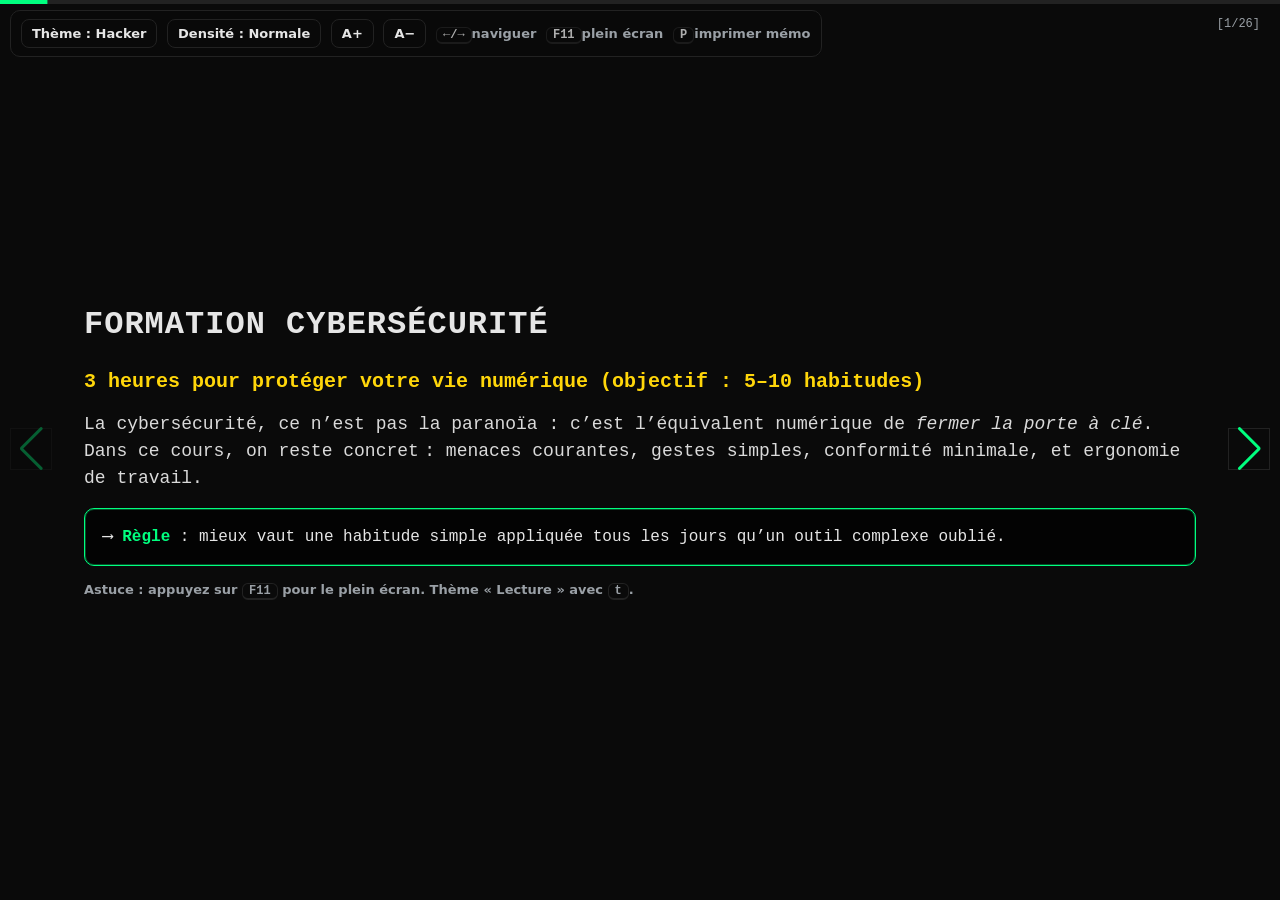
==== commit da77c3aa: "added intro meeting" ====
--- a/slides.html
+++ b/slides.html
@@ -364,10 +364,56 @@
                     </div>
                 </section>
 
+                <!-- Accueil / Prise de connaissance -->
+                <section class="swiper-slide" aria-labelledby="s0t">
+                    <div class="slide-content">
+                        <div class="slide-number">[2/26]</div> <!-- Mettez à jour ce numéro -->
+                        <span class="time-badge">0:00 – 0:10</span>
+                        <h2 id="s0t" class="slide-title">Accueil — Prise de connaissance</h2>
+                        <p class="slide-subtitle">Objectif : créer un climat de confiance et comprendre vos attentes.
+                        </p>
+
+                        <figure class="terminal">
+                            <figcaption>Tour de table (≈ 30 s / personne)</figcaption>
+                            <ul class="slide-list">
+                                <li>Prénom et rôle</li>
+                                <li>Un <strong>objectif</strong> pour cette formation (ex. « sécuriser mon téléphone »)
+                                </li>
+                                <li>Une <strong>habitude</strong> cybersécurité déjà en place (ex. « 2FA sur mes comptes
+                                    »)</li>
+                                <li>Un <strong>incident</strong> vécu ou une crainte (ex. « perte de photos »)</li>
+                            </ul>
+                        </figure>
+
+                        <figure class="terminal">
+                            <figcaption>Règles du cadre (3 min)</figcaption>
+                            <ul class="slide-list">
+                                <li>Bienveillance et écoute active</li>
+                                <li>Clarté : on <em>définit tout jargon</em> au besoin</li>
+                                <li>Confidentialité : ce qui est partagé ici reste ici</li>
+                                <li>Timing : concision pour garder le rythme</li>
+                            </ul>
+                        </figure>
+
+                        <figure class="terminal">
+                            <figcaption>Icebreaker (2 min) — au choix</figcaption>
+                            <ul class="slide-list">
+                                <li><strong>Pair & Share</strong> : en binôme, partagez 1 astuce sécurité</li>
+                                <li><strong>Le geste</strong> : chacun montre son « geste réflexe » (ex. <span
+                                        class="kbd">Win+L</span>)
+                                </li>
+                            </ul>
+                        </figure>
+
+                        <p class="note">Note : adaptez l’ordre si le groupe est grand (binômes d’abord, puis synthèse).
+                        </p>
+                    </div>
+                </section>
+
                 <!-- 2. Diagnostic -->
                 <section class="swiper-slide" aria-labelledby="s2t">
                     <div class="slide-content">
-                        <div class="slide-number">[2/26]</div>
+                        <div class="slide-number">[3/26]</div>
                         <span class="time-badge">0:00 – 0:10</span>
                         <h2 id="s2t" class="slide-title">Diagnostic express</h2>
                         <p class="slide-text">Levez la main si vous avez déjà vécu :</p>
@@ -394,11 +440,17 @@
                             <li><button class="quiz-option" data-correct="true">Jadore-les-crêpes-de-ma-mamie-2024 <span
                                         class="ok">(passphrase)</span></button></li>
                         </ul>
-                        <div class="terminal">
-                            • Longueur &gt; 14 caractères • Unique par service • Gestionnaire (Bitwarden) • 2FA
-                            (application) <br />
-                            <span class="warn">Évitez</span> les listes Excel/post-it.
-                        </div>
+
+                        <figure class="terminal">
+                            <figcaption>Règles — mots de passe</figcaption>
+                            <ul>
+                                <li>Longueur &gt; 14&nbsp;caractères</li>
+                                <li>Unique par service</li>
+                                <li>Gestionnaire (Bitwarden)</li>
+                                <li>2FA (application)</li>
+                            </ul>
+                        </figure>
+
                         <p class="note">Démo : créer un coffre Bitwarden + activer la 2FA sur un compte.</p>
                     </div>
                 </section>
@@ -445,8 +497,17 @@
                         <span class="time-badge">0:20 – 0:40</span>
                         <h2 id="s6t" class="slide-title">Module 1 — Sécurité physique</h2>
                         <p class="slide-subtitle">Le monde réel attaque aussi.</p>
-                        <div class="terminal">Réflexes : <strong>Win+L</strong> • Bureau clair • Ports/badges vigilants
-                            • Écran bien placé • Invités escortés.</div>
+
+                        <figure class="terminal">
+                            <figcaption>Réflexes — sécurité physique</figcaption>
+                            <ul class="slide-list">
+                                <li><strong>Win+L</strong> dès que vous vous levez</li>
+                                <li>Bureau clair (rien de sensible ne traîne)</li>
+                                <li>Ports et badges : vigilance avant de brancher/passer</li>
+                                <li>Écran bien placé (limiter les regards par-dessus l’épaule)</li>
+                                <li>Invités escortés (pas d’accès libre)</li>
+                            </ul>
+                        </figure>
                         <p class="slide-text">Exercice : vérifiez le bureau du voisin (documents visibles ? clés USB ?
                             écran ?).</p>
                     </div>
@@ -485,7 +546,8 @@
                         <div class="slide-number">[9/26]</div>
                         <h2 id="s9t" class="slide-title">Règle 3‑2‑1</h2>
                         <div class="center-big"><strong>3</strong> copies • <strong>2</strong> supports •
-                            <strong>1</strong> hors site</div>
+                            <strong>1</strong> hors site
+                        </div>
                         <p class="slide-text">Exemple : PC (original) + disque externe + cloud. Testez la restauration
                             tous les trimestres.</p>
                     </div>
@@ -497,7 +559,8 @@
                         <div class="slide-number">[10/26]</div>
                         <h2 id="s10t" class="slide-title">Votre planning de sauvegarde</h2>
                         <div class="terminal">Ce soir : docs admin • Cette semaine : photos • Ce mois : mails.
-                            <br />Rappel : dimanche soir.</div>
+                            <br />Rappel : dimanche soir.
+                        </div>
                         <p class="slide-text">Démo : configurer une sauvegarde automatique (Drive/OneDrive/Syncthing) en
                             10 minutes.</p>
                     </div>
@@ -509,8 +572,16 @@
                         <div class="slide-number">[11/26]</div>
                         <span class="time-badge">1:05 – 1:30</span>
                         <h2 id="s11t" class="slide-title">Module 3 — Détecter les menaces</h2>
-                        <div class="terminal">Signaux : fautes, urgence artificielle, chantage, adresse « qui
-                            ressemble », PJ/lien inattendu.</div>
+                        <figure class="terminal">
+                            <figcaption>Signaux d’alerte (phishing & arnaques)</figcaption>
+                            <ul class="slide-list">
+                                <li>Fautes et incohérences</li>
+                                <li>Urgence artificielle / chantage</li>
+                                <li>Adresse qui “ressemble” (usurpation)</li>
+                                <li>PJ ou lien inattendu</li>
+                            </ul>
+                        </figure>
+
                         <p class="slide-text">Règle : quand ça presse, <em>STOP</em> (voir diapo suivante).
                     </div>
                 </section>
@@ -533,8 +604,17 @@
                         <div class="slide-number">[13/26]</div>
                         <span class="time-badge">1:30 – 1:55</span>
                         <h2 id="s13t" class="slide-title">Module 4 — Sécurité mobile</h2>
-                        <div class="terminal">Code PIN robuste • Verrouillage 30 s • MAJ auto • Sauvegardes • 2FA
-                            partout.</div>
+                        <figure class="terminal">
+                            <figcaption>Checklist — mobile</figcaption>
+                            <ul class="slide-list">
+                                <li>Code PIN robuste</li>
+                                <li>Verrouillage auto à 30 s</li>
+                                <li>Mises à jour automatiques</li>
+                                <li>Sauvegardes actives</li>
+                                <li>2FA partout où c’est possible</li>
+                            </ul>
+                        </figure>
+
                         <p class="slide-text">iOS / Android : activer « Localiser mon appareil ». Test mensuel.</p>
                     </div>
                 </section>
@@ -544,8 +624,18 @@
                     <div class="slide-content">
                         <div class="slide-number">[14/26]</div>
                         <h2 id="s14t" class="slide-title">Rituel du dimanche (15 min)</h2>
-                        <div class="terminal">Trier photos • Vérifier sauvegardes • Désinstaller apps • Vider corbeilles
-                            • Redémarrer • Tester « Localiser »</div>
+                        <figure class="terminal">
+                            <figcaption>Rituel du dimanche — 15 min</figcaption>
+                            <ul class="slide-list">
+                                <li>Trier quelques photos</li>
+                                <li>Vérifier les sauvegardes</li>
+                                <li>Désinstaller 1–2 applis inutiles</li>
+                                <li>Vider les corbeilles</li>
+                                <li>Redémarrer les appareils</li>
+                                <li>Tester “Localiser mon appareil”</li>
+                            </ul>
+                        </figure>
+
                     </div>
                 </section>
 
@@ -565,7 +655,8 @@
                         <div class="slide-number">[16/26]</div>
                         <h2 id="s16t" class="slide-title">Sauver vos cervicales</h2>
                         <div class="terminal">Tête droite ≈ 5 kg • Tête penchée 60° ≈ <span class="err">27 kg</span> —
-                            <em>Test du selfie</em> : alignez l’écran avec vos yeux.</div>
+                            <em>Test du selfie</em> : alignez l’écran avec vos yeux.
+                        </div>
                     </div>
                 </section>
 
@@ -588,7 +679,8 @@
                             des Données) ; <strong>DPO</strong> : délégué à la protection des données ; <strong>base
                                 légale</strong> : raison juridique qui autorise un traitement.</p>
                         <p class="slide-text">Objectif : comprendre les principes clés et mettre en place une conformité
-                            <em>minimale mais réelle</em>.</p>
+                            <em>minimale mais réelle</em>.
+                        </p>
                     </div>
                 </section>
 
@@ -618,7 +710,8 @@
                         <ul class="slide-list cols-2">
                             <li><strong>Nommer un référent</strong> (même 0,1 ETP).</li>
                             <li><strong>Registre simple</strong> (tableur) : <em>qui</em> collecte, <em>quoi</em>,
-                                <em>pourquoi</em>, <em>base légale</em>, <em>durée</em>, <em>sécurité</em>.</li>
+                                <em>pourquoi</em>, <em>base légale</em>, <em>durée</em>, <em>sécurité</em>.
+                            </li>
                             <li><strong>Politique de confidentialité</strong> claire (site).</li>
                             <li><strong>Procédure droits</strong> : accès, rectif, effacement, portabilité, opposition.
                             </li>
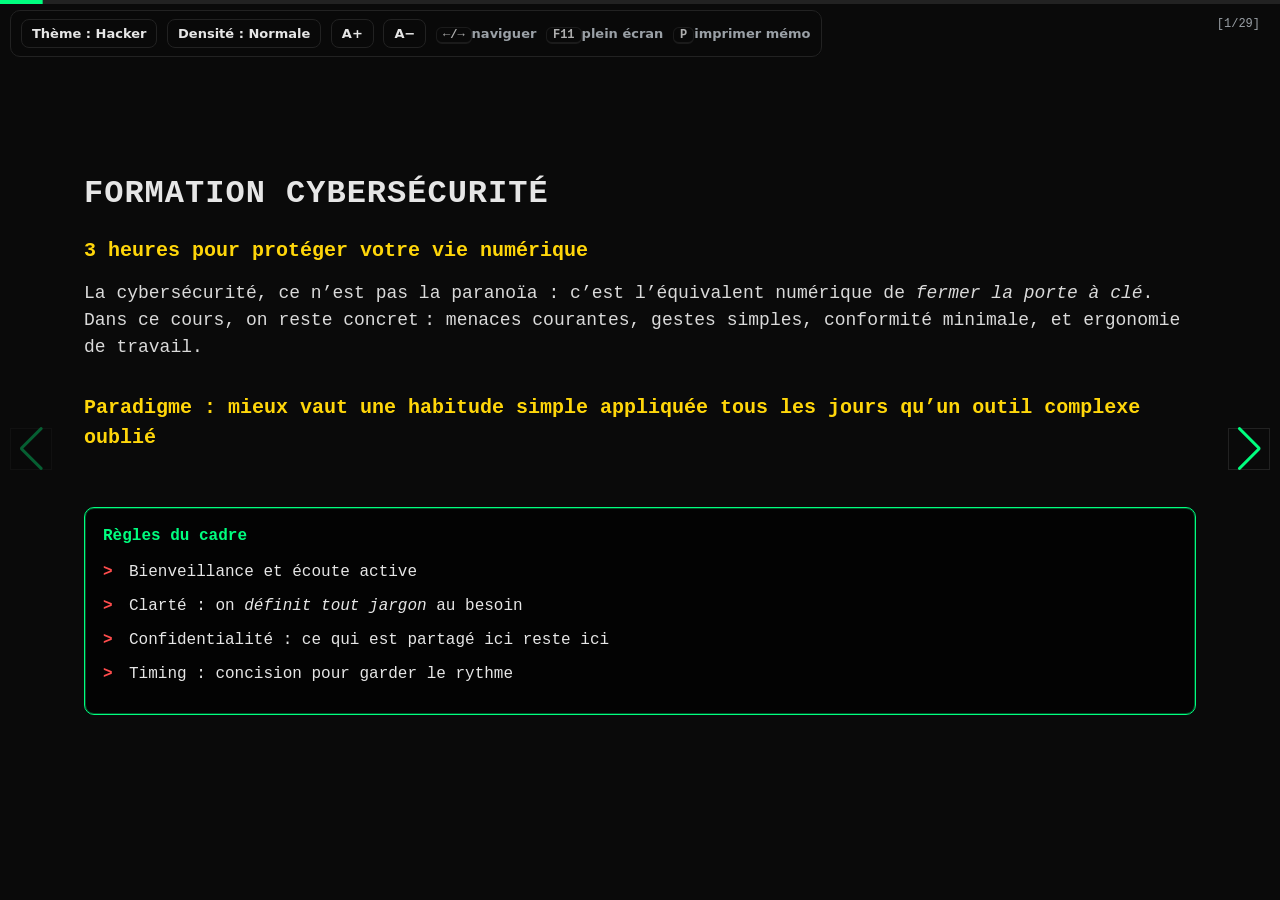
==== commit 10ec249a: "Refactor slides.html: update slide content and structure for improved clarity and engagement" ====
--- a/slides.html
+++ b/slides.html
@@ -350,28 +350,38 @@
                 <!-- 1. Titre -->
                 <section class="swiper-slide" aria-labelledby="s1t">
                     <div class="slide-content">
-                        <div class="slide-number">[1/26]</div>
+                        <div class="slide-number">[1/29]</div>
                         <h1 id="s1t" class="slide-title">Formation cybersécurité</h1>
-                        <p class="slide-subtitle">3 heures pour protéger votre vie numérique (objectif : 5–10 habitudes)
+                        <p class="slide-subtitle">3 heures pour protéger votre vie numérique
                         </p>
                         <p class="slide-text">La cybersécurité, ce n’est pas la paranoïa : c’est l’équivalent numérique
                             de <em>fermer la porte à clé</em>. Dans ce cours, on reste concret : menaces courantes,
                             gestes simples, conformité minimale, et ergonomie de travail.</p>
-                        <div class="terminal" role="note">⟶ <span class="ok">Règle</span> : mieux vaut une habitude
-                            simple appliquée tous les jours qu’un outil complexe oublié.</div>
-                        <p class="note">Astuce : appuyez sur <span class="kbd">F11</span> pour le plein écran. Thème
-                            « Lecture » avec <span class="kbd">t</span>.</p>
+
+                        <br />
+                        <p class="slide-subtitle">Paradigme : mieux vaut une habitude
+                            simple appliquée tous les jours qu’un outil complexe oublié</p>
+                        <br />
+
+                        <figure class="terminal">
+                            <figcaption class="ok">Règles du cadre</figcaption>
+                            <ul class="slide-list">
+                                <li>Bienveillance et écoute active</li>
+                                <li>Clarté : on <em>définit tout jargon</em> au besoin</li>
+                                <li>Confidentialité : ce qui est partagé ici reste ici</li>
+                                <li>Timing : concision pour garder le rythme</li>
+                            </ul>
+                        </figure>
                     </div>
                 </section>
 
                 <!-- Accueil / Prise de connaissance -->
                 <section class="swiper-slide" aria-labelledby="s0t">
                     <div class="slide-content">
-                        <div class="slide-number">[2/26]</div> <!-- Mettez à jour ce numéro -->
-                        <span class="time-badge">0:00 – 0:10</span>
+                        <div class="slide-number">[2/29]</div>
+                        <span class="time-badge">0:00 – 0:05</span>
                         <h2 id="s0t" class="slide-title">Accueil — Prise de connaissance</h2>
-                        <p class="slide-subtitle">Objectif : créer un climat de confiance et comprendre vos attentes.
-                        </p>
+                        <p class="slide-subtitle">Objectif : vous connaitre et comprendre vos attentes</p>
 
                         <figure class="terminal">
                             <figcaption>Tour de table (≈ 30 s / personne)</figcaption>
@@ -384,41 +394,27 @@
                                 <li>Un <strong>incident</strong> vécu ou une crainte (ex. « perte de photos »)</li>
                             </ul>
                         </figure>
-
-                        <figure class="terminal">
-                            <figcaption>Règles du cadre (3 min)</figcaption>
-                            <ul class="slide-list">
-                                <li>Bienveillance et écoute active</li>
-                                <li>Clarté : on <em>définit tout jargon</em> au besoin</li>
-                                <li>Confidentialité : ce qui est partagé ici reste ici</li>
-                                <li>Timing : concision pour garder le rythme</li>
-                            </ul>
-                        </figure>
-
-                        <figure class="terminal">
-                            <figcaption>Icebreaker (2 min) — au choix</figcaption>
-                            <ul class="slide-list">
-                                <li><strong>Pair & Share</strong> : en binôme, partagez 1 astuce sécurité</li>
-                                <li><strong>Le geste</strong> : chacun montre son « geste réflexe » (ex. <span
-                                        class="kbd">Win+L</span>)
-                                </li>
-                            </ul>
-                        </figure>
-
-                        <p class="note">Note : adaptez l’ordre si le groupe est grand (binômes d’abord, puis synthèse).
-                        </p>
                     </div>
                 </section>
 
                 <!-- 2. Diagnostic -->
                 <section class="swiper-slide" aria-labelledby="s2t">
                     <div class="slide-content">
-                        <div class="slide-number">[3/26]</div>
-                        <span class="time-badge">0:00 – 0:10</span>
+                        <div class="slide-number">[3/29]</div>
+                        <span class="time-badge">0:05 – 0:10</span>
                         <h2 id="s2t" class="slide-title">Diagnostic express</h2>
                         <p class="slide-text">Levez la main si vous avez déjà vécu :</p>
-                        <div class="terminal">• Perte de photos • SMS douteux • Fichier disparu • PC volé • Mot de passe
-                            oublié</div>
+                        <figure class="terminal">
+                            <figcaption>Diagnostic — situations déjà vécues</figcaption>
+                            <ul class="slide-list">
+                                <li>Perte de photos</li>
+                                <li>SMS douteux</li>
+                                <li>Fichier disparu</li>
+                                <li>PC volé</li>
+                                <li>Mot de passe oublié</li>
+                            </ul>
+                        </figure>
+
                         <div class="slide-text"><strong>But</strong> : identifier 2–3 vulnérabilités personnelles à
                             corriger aujourd’hui.</div>
                     </div>
@@ -427,7 +423,7 @@
                 <!-- 3. Mots de passe (fondamentaux) -->
                 <section class="swiper-slide" aria-labelledby="s3t">
                     <div class="slide-content">
-                        <div class="slide-number">[3/26]</div>
+                        <div class="slide-number">[4/29]</div>
                         <span class="time-badge">0:10 – 0:20</span>
                         <h2 id="s3t" class="slide-title">Mots de passe : l’essentiel</h2>
                         <p class="slide-subtitle">Jargon : <strong>passphrase</strong> = phrase longue facile à retenir.
@@ -443,7 +439,8 @@
 
                         <figure class="terminal">
                             <figcaption>Règles — mots de passe</figcaption>
-                            <ul>
+                            <ul class="slide-list">
+
                                 <li>Longueur &gt; 14&nbsp;caractères</li>
                                 <li>Unique par service</li>
                                 <li>Gestionnaire (Bitwarden)</li>
@@ -455,10 +452,66 @@
                     </div>
                 </section>
 
+
+
+                <!-- 5. Où ranger ses mots de passe -->
+                <section class="swiper-slide" aria-labelledby="s5t">
+                    <div class="slide-content">
+                        <div class="slide-number">[5/29]</div>
+                        <h2 id="s5t" class="slide-title">Où ranger vos mots de passe ?</h2>
+                        <div class="slide-text">Deux options cohérentes :</div>
+                        <ul class="slide-list cols-2">
+                            <li><strong>Tout numérique et chiffré</strong> : gestionnaire (Bitwarden) + sauvegarde du
+                                coffre.</li>
+                            <li><strong>Tout physique</strong> : carnet dédié, caché, pas de copie photo.</li>
+                        </ul>
+                        <div class="terminal"><span class="warn">Éviter</span> le « demi‑demi » (Excel + photos du
+                            carnet).</div>
+                    </div>
+                </section>
+
+                <!-- 6. Module sécurité physique -->
+                <section class="swiper-slide" aria-labelledby="s6t">
+                    <div class="slide-content">
+                        <div class="slide-number">[6/29]</div>
+                        <span class="time-badge">0:20 – 0:40</span>
+                        <h2 id="s6t" class="slide-title">Module 1 — Sécurité physique</h2>
+                        <p class="slide-subtitle">Le monde réel attaque aussi.</p>
+
+                        <figure class="terminal">
+                            <figcaption>Réflexes — sécurité physique</figcaption>
+                            <ul class="slide-list">
+                                <li><strong>Win+L</strong> dès que vous vous levez</li>
+                                <li>Bureau clair (rien de sensible ne traîne)</li>
+                                <li>Ports et badges : vigilance avant de brancher/passer</li>
+                                <li>Écran bien placé (limiter les regards par-dessus l’épaule)</li>
+                                <li>Invités escortés (pas d’accès libre)</li>
+                            </ul>
+                        </figure>
+                        <p class="slide-text">Exercice : vérifiez le bureau du voisin (documents visibles ? clés USB ?
+                            écran ?).</p>
+                    </div>
+                </section>
+
+                <!-- 7. 5 réflexes -->
+                <section class="swiper-slide" aria-labelledby="s7t">
+                    <div class="slide-content">
+                        <div class="slide-number">[7/29]</div>
+                        <h2 id="s7t" class="slide-title">Les 5 réflexes</h2>
+                        <ul class="slide-list cols-2">
+                            <li><strong>Win+L</strong> dès que vous vous levez.</li>
+                            <li><strong>Bureau propre</strong> : rien de sensible traîne.</li>
+                            <li><strong>Clés USB suspectes</strong> = seringue sale.</li>
+                            <li><strong>Position écran</strong> anti‑regard par‑dessus l’épaule.</li>
+                            <li><strong>Inspectez</strong> ports/adaptateurs avant branchement.</li>
+                        </ul>
+                    </div>
+                </section>
+
                 <!-- 4. Clé USB piège -->
                 <section class="swiper-slide" aria-labelledby="s4t">
                     <div class="slide-content">
-                        <div class="slide-number">[4/26]</div>
+                        <div class="slide-number">[8/29]</div>
                         <h2 id="s4t" class="slide-title">La clé USB piège</h2>
                         <p class="slide-subtitle">Scénario : « Salaires_2024.xlsx » trouvé au parking.</p>
                         <ul class="quiz" role="list" aria-label="Quiz clé USB" data-quiz>
@@ -469,69 +522,14 @@
                             <li><button class="quiz-option" data-correct="true">Ne pas l’utiliser, ne pas la ramener
                                     chez soi</button></li>
                         </ul>
-                        <div class="terminal">Risque : exécution automatique, vol de mots de passe, <span
-                                class="err">destruction matérielle</span> (clé « tueuse »).</div>
-                    </div>
-                </section>
-
-                <!-- 5. Où ranger ses mots de passe -->
-                <section class="swiper-slide" aria-labelledby="s5t">
-                    <div class="slide-content">
-                        <div class="slide-number">[5/26]</div>
-                        <h2 id="s5t" class="slide-title">Où ranger vos mots de passe ?</h2>
-                        <div class="slide-text">Deux options cohérentes :</div>
-                        <ul class="slide-list cols-2">
-                            <li><strong>Tout numérique et chiffré</strong> : gestionnaire (Bitwarden) + sauvegarde du
-                                coffre.</li>
-                            <li><strong>Tout physique</strong> : carnet dédié, caché, pas de copie photo.</li>
-                        </ul>
-                        <div class="terminal"><span class="warn">Éviter</span> le « demi‑demi » (Excel + photos du
-                            carnet).</div>
-                    </div>
-                </section>
-
-                <!-- 6. Module sécurité physique -->
-                <section class="swiper-slide" aria-labelledby="s6t">
-                    <div class="slide-content">
-                        <div class="slide-number">[6/26]</div>
-                        <span class="time-badge">0:20 – 0:40</span>
-                        <h2 id="s6t" class="slide-title">Module 1 — Sécurité physique</h2>
-                        <p class="slide-subtitle">Le monde réel attaque aussi.</p>
-
-                        <figure class="terminal">
-                            <figcaption>Réflexes — sécurité physique</figcaption>
-                            <ul class="slide-list">
-                                <li><strong>Win+L</strong> dès que vous vous levez</li>
-                                <li>Bureau clair (rien de sensible ne traîne)</li>
-                                <li>Ports et badges : vigilance avant de brancher/passer</li>
-                                <li>Écran bien placé (limiter les regards par-dessus l’épaule)</li>
-                                <li>Invités escortés (pas d’accès libre)</li>
-                            </ul>
-                        </figure>
-                        <p class="slide-text">Exercice : vérifiez le bureau du voisin (documents visibles ? clés USB ?
-                            écran ?).</p>
-                    </div>
-                </section>
-
-                <!-- 7. 5 réflexes -->
-                <section class="swiper-slide" aria-labelledby="s7t">
-                    <div class="slide-content">
-                        <div class="slide-number">[7/26]</div>
-                        <h2 id="s7t" class="slide-title">Les 5 réflexes</h2>
-                        <ul class="slide-list cols-2">
-                            <li><strong>Win+L</strong> dès que vous vous levez.</li>
-                            <li><strong>Bureau propre</strong> : rien de sensible traîne.</li>
-                            <li><strong>Clés USB suspectes</strong> = seringue sale.</li>
-                            <li><strong>Position écran</strong> anti‑regard par‑dessus l’épaule.</li>
-                            <li><strong>Inspectez</strong> ports/adaptateurs avant branchement.</li>
-                        </ul>
-                    </div>
-                </section>
-
+                        <div class="terminal">Risque : exécution automatique, vol de mots de passe, <span class="err">destruction
+                                matérielle</span> (clé « tueuse »).</div>
+                    </div>
+                </section>
                 <!-- 8. Module sauvegardes -->
                 <section class="swiper-slide" aria-labelledby="s8t">
                     <div class="slide-content">
-                        <div class="slide-number">[8/26]</div>
+                        <div class="slide-number">[9/29]</div>
                         <span class="time-badge">0:40 – 1:05</span>
                         <h2 id="s8t" class="slide-title">Module 2 — Sauvegardes</h2>
                         <div class="terminal">Si vous avez une sauvegarde, vous pleurez une fois. Sinon, vous pleurez
@@ -543,7 +541,7 @@
                 <!-- 9. Règle 3-2-1 -->
                 <section class="swiper-slide" aria-labelledby="s9t">
                     <div class="slide-content">
-                        <div class="slide-number">[9/26]</div>
+                        <div class="slide-number">[10/29]</div>
                         <h2 id="s9t" class="slide-title">Règle 3‑2‑1</h2>
                         <div class="center-big"><strong>3</strong> copies • <strong>2</strong> supports •
                             <strong>1</strong> hors site
@@ -556,11 +554,18 @@
                 <!-- 10. Planning sauvegarde -->
                 <section class="swiper-slide" aria-labelledby="s10t">
                     <div class="slide-content">
-                        <div class="slide-number">[10/26]</div>
+                        <div class="slide-number">[11/29]</div>
                         <h2 id="s10t" class="slide-title">Votre planning de sauvegarde</h2>
-                        <div class="terminal">Ce soir : docs admin • Cette semaine : photos • Ce mois : mails.
-                            <br />Rappel : dimanche soir.
-                        </div>
+                        <figure class="terminal">
+                            <figcaption>Planning de sauvegarde</figcaption>
+                            <ul class="slide-list">
+                                <li><strong>Ce soir</strong> : documents administratifs</li>
+                                <li><strong>Cette semaine</strong> : photos</li>
+                                <li><strong>Ce mois</strong> : courriels</li>
+                            </ul>
+                            <p class="note">Rappel : effectuer la vérification le dimanche soir.</p>
+                        </figure>
+
                         <p class="slide-text">Démo : configurer une sauvegarde automatique (Drive/OneDrive/Syncthing) en
                             10 minutes.</p>
                     </div>
@@ -569,7 +574,7 @@
                 <!-- 11. Détecter les menaces -->
                 <section class="swiper-slide" aria-labelledby="s11t">
                     <div class="slide-content">
-                        <div class="slide-number">[11/26]</div>
+                        <div class="slide-number">[12/29]</div>
                         <span class="time-badge">1:05 – 1:30</span>
                         <h2 id="s11t" class="slide-title">Module 3 — Détecter les menaces</h2>
                         <figure class="terminal">
@@ -589,11 +594,23 @@
                 <!-- 12. STOP -->
                 <section class="swiper-slide" aria-labelledby="s12t">
                     <div class="slide-content">
-                        <div class="slide-number">[12/26]</div>
+                        <div class="slide-number">[12/29]</div>
                         <h2 id="s12t" class="slide-title">Méthode STOP</h2>
-                        <div class="center-big"><span class="err">S</span>uspicion • <span class="warn">T</span>emps de
-                            pause • <span class="ok">O</span>pinion d’un collègue • <span
-                                style="color:#7fbfff">P</span>rotection (bloquer, signaler)</div>
+                        <figure class="terminal">
+                            <figcaption>Méthode <strong>STOP</strong></figcaption>
+                            <ul class="slide-list">
+                                <li><span class="err">S</span> — <strong>Suspicion</strong> : message ou demande
+                                    inhabituelle</li>
+                                <li><span class="warn">T</span> — <strong>Temps de pause</strong> : ne pas agir dans la
+                                    précipitation</li>
+                                <li><span class="ok">O</span> — <strong>Opinion d’un collègue</strong> : demander un
+                                    second avis</li>
+                                <li><span style="color:#7fbfff">P</span> — <strong>Protection</strong> : bloquer,
+                                    signaler, changer le mot de
+                                    passe</li>
+                            </ul>
+                        </figure>
+
                         <p class="slide-text">Mieux vaut 100 fausses alertes qu’un seul clic fatal.</p>
                     </div>
                 </section>
@@ -601,7 +618,7 @@
                 <!-- 13. Mobile -->
                 <section class="swiper-slide" aria-labelledby="s13t">
                     <div class="slide-content">
-                        <div class="slide-number">[13/26]</div>
+                        <div class="slide-number">[13/29]</div>
                         <span class="time-badge">1:30 – 1:55</span>
                         <h2 id="s13t" class="slide-title">Module 4 — Sécurité mobile</h2>
                         <figure class="terminal">
@@ -622,7 +639,7 @@
                 <!-- 14. Rituel du dimanche -->
                 <section class="swiper-slide" aria-labelledby="s14t">
                     <div class="slide-content">
-                        <div class="slide-number">[14/26]</div>
+                        <div class="slide-number">[14/29]</div>
                         <h2 id="s14t" class="slide-title">Rituel du dimanche (15 min)</h2>
                         <figure class="terminal">
                             <figcaption>Rituel du dimanche — 15 min</figcaption>
@@ -642,37 +659,127 @@
                 <!-- 15–17. Ergonomie -->
                 <section class="swiper-slide" aria-labelledby="s15t">
                     <div class="slide-content">
-                        <div class="slide-number">[15/26]</div>
+                        <div class="slide-number">[15/29]</div>
                         <span class="time-badge">1:55 – 2:20</span>
                         <h2 id="s15t" class="slide-title">Module 5 — Ergonomie</h2>
-                        <div class="terminal">Pieds au sol • Dos soutenu • Coudes 90° • Poignets neutres • Écran à
-                            hauteur des yeux.</div>
+                        <figure class="terminal">
+                            <figcaption>Ergonomie du poste de travail</figcaption>
+                            <ul class="slide-list">
+                                <li>Pieds bien à plat au sol</li>
+                                <li>Dos soutenu par le dossier</li>
+                                <li>Coudes à environ 90°</li>
+                                <li>Poignets dans une position neutre</li>
+                                <li>Écran à hauteur des yeux</li>
+                            </ul>
+                        </figure>
+
                     </div>
                 </section>
 
                 <section class="swiper-slide" aria-labelledby="s16t">
                     <div class="slide-content">
-                        <div class="slide-number">[16/26]</div>
+                        <div class="slide-number">[16/29]</div>
                         <h2 id="s16t" class="slide-title">Sauver vos cervicales</h2>
-                        <div class="terminal">Tête droite ≈ 5 kg • Tête penchée 60° ≈ <span class="err">27 kg</span> —
-                            <em>Test du selfie</em> : alignez l’écran avec vos yeux.
-                        </div>
+                        <figure class="terminal">
+                            <figcaption>Poids de la tête selon la posture</figcaption>
+                            <ul class="slide-list">
+                                <li>Tête droite : ≈ 5 kg</li>
+                                <li>Tête penchée à 60° : ≈ <span class="err">27 kg</span> de pression sur la nuque</li>
+                            </ul>
+                            <p class="slide-text"><em>Test du selfie</em> : alignez toujours l’écran avec vos yeux.</p>
+                        </figure>
+
                     </div>
                 </section>
 
                 <section class="swiper-slide" aria-labelledby="s17t">
                     <div class="slide-content">
-                        <div class="slide-number">[17/26]</div>
+                        <div class="slide-number">[17/29]</div>
                         <h2 id="s17t" class="slide-title">Règle 20‑20‑20</h2>
-                        <div class="center-big">Toutes les 20 minutes • Regarder à ~6 m • Pendant 20 secondes</div>
+                        <figure class="terminal">
+                            <figcaption>Règle <strong>20-20-20</strong></figcaption>
+                            <ul class="slide-list">
+                                <li>Toutes les <strong>20 minutes</strong></li>
+                                <li>Regarder à environ <strong>20 pieds (6 mètres)</strong></li>
+                                <li>Pendant <strong>20 secondes</strong></li>
+                            </ul>
+                        </figure>
+
                         <p class="slide-text">Ajoutez 3 étirements : « chat », « hibou », « ailes d’ange ».</p>
                     </div>
                 </section>
+
+
+                <!-- Étirement 1 — Le chat -->
+                <section class="swiper-slide" aria-labelledby="s18t">
+                    <div class="slide-content">
+                        <div class="slide-number">[18/26]</div>
+                        <h2 id="s18t" class="slide-title">Étirement 1 — Le chat</h2>
+                        <p class="slide-subtitle">Relâcher le dos et la nuque</p>
+
+                        <figure class="terminal">
+                            <figcaption>Mouvement</figcaption>
+                            <ul class="slide-list">
+                                <li>Placez les mains sur les cuisses ou la table</li>
+                                <li>Inspirez en <strong>creusant légèrement le dos</strong></li>
+                                <li>Expirez en <strong>arrondissant le dos</strong> et en rentrant le menton</li>
+                                <li>Répétez 2 à 3 fois</li>
+                            </ul>
+                        </figure>
+
+                        <div class="terminal"><span class="ok">Effet</span> : libère les tensions du dos, améliore la
+                            respiration.</div>
+                    </div>
+                </section>
+
+                <!-- Étirement 2 — Le hibou -->
+                <section class="swiper-slide" aria-labelledby="s19t">
+                    <div class="slide-content">
+                        <div class="slide-number">[19/26]</div>
+                        <h2 id="s19t" class="slide-title">Étirement 2 — Le hibou</h2>
+                        <p class="slide-subtitle">Détendre le cou et reposer les yeux</p>
+
+                        <figure class="terminal">
+                            <figcaption>Mouvement</figcaption>
+                            <ul class="slide-list">
+                                <li>Tournez lentement la tête de gauche à droite</li>
+                                <li>Levez puis baissez la tête sans forcer</li>
+                                <li>Clignez plusieurs fois des yeux pour les réhydrater</li>
+                            </ul>
+                        </figure>
+
+                        <div class="terminal"><span class="ok">Effet</span> : soulage la nuque et réduit la fatigue
+                            oculaire.</div>
+                    </div>
+                </section>
+
+                <!-- Étirement 3 — Les ailes d’ange -->
+                <section class="swiper-slide" aria-labelledby="s20t">
+                    <div class="slide-content">
+                        <div class="slide-number">[20/26]</div>
+                        <h2 id="s20t" class="slide-title">Étirement 3 — Les ailes d’ange</h2>
+                        <p class="slide-subtitle">Ouvrir la poitrine et corriger la posture</p>
+
+                        <figure class="terminal">
+                            <figcaption>Mouvement</figcaption>
+                            <ul class="slide-list">
+                                <li>Placez les mains sur les épaules, coudes pliés</li>
+                                <li>Faites de <strong>grands cercles vers l’arrière</strong></li>
+                                <li>Respirez profondément à chaque rotation</li>
+                            </ul>
+                        </figure>
+
+                        <div class="terminal"><span class="ok">Effet</span> : détend les épaules, réactive la
+                            circulation, améliore la
+                            posture.</div>
+                    </div>
+                </section>
+
 
                 <!-- 18–20. RGPD révisé (fondamentaux) -->
                 <section class="swiper-slide" aria-labelledby="s18t">
                     <div class="slide-content">
-                        <div class="slide-number">[18/26]</div>
+                        <div class="slide-number">[21/29]</div>
                         <span class="time-badge">2:20 – 2:50</span>
                         <h2 id="s18t" class="slide-title">Module 6 — RGPD (fondamentaux)</h2>
                         <p class="slide-subtitle">Jargon : <strong>RGPD</strong> (Règlement Général sur la Protection
@@ -686,7 +793,7 @@
 
                 <section class="swiper-slide" aria-labelledby="s19t">
                     <div class="slide-content">
-                        <div class="slide-number">[19/26]</div>
+                        <div class="slide-number">[22/29]</div>
                         <h2 id="s19t" class="slide-title">Les 6 principes du RGPD</h2>
                         <ul class="slide-list cols-2">
                             <li><strong>Licéité, loyauté, transparence</strong> : dire ce qu’on fait, le faire
@@ -705,7 +812,7 @@
 
                 <section class="swiper-slide" aria-labelledby="s20t">
                     <div class="slide-content">
-                        <div class="slide-number">[20/26]</div>
+                        <div class="slide-number">[23/29]</div>
                         <h2 id="s20t" class="slide-title">Kit de démarrage RGPD (PME)</h2>
                         <ul class="slide-list cols-2">
                             <li><strong>Nommer un référent</strong> (même 0,1 ETP).</li>
@@ -724,7 +831,7 @@
                 <!-- 21. Réponse à incident -->
                 <section class="swiper-slide" aria-labelledby="s21t">
                     <div class="slide-content">
-                        <div class="slide-number">[21/26]</div>
+                        <div class="slide-number">[24/29]</div>
                         <h2 id="s21t" class="slide-title">Réponse à incident (checklist)</h2>
                         <ul class="slide-list cols-2">
                             <li><strong>STOP</strong> : isoler la machine/compte (changer mots de passe, couper réseau
@@ -740,7 +847,7 @@
                 <!-- 22. Glossaire minimal -->
                 <section class="swiper-slide" aria-labelledby="s22t">
                     <div class="slide-content">
-                        <div class="slide-number">[22/26]</div>
+                        <div class="slide-number">[25/29]</div>
                         <h2 id="s22t" class="slide-title">Glossaire minimal</h2>
                         <ul class="slide-list cols-2">
                             <li><strong>2FA</strong> : deuxième facteur (appli de codes).</li>
@@ -756,7 +863,7 @@
                 <!-- 23. Plan 3-3-3 -->
                 <section class="swiper-slide" aria-labelledby="s23t">
                     <div class="slide-content">
-                        <div class="slide-number">[23/26]</div>
+                        <div class="slide-number">[26/29]</div>
                         <h2 id="s23t" class="slide-title">Plan d’action 3‑3‑3</h2>
                         <div class="terminal">
                             <strong>Demain</strong> : Win+L • Vérifier bureau • Tester restauration.<br />
@@ -770,7 +877,7 @@
                 <!-- 24. Outils essentiels -->
                 <section class="swiper-slide" aria-labelledby="s24t">
                     <div class="slide-content">
-                        <div class="slide-number">[24/26]</div>
+                        <div class="slide-number">[27/29]</div>
                         <h2 id="s24t" class="slide-title">Outils essentiels</h2>
                         <ul class="slide-list cols-2">
                             <li>Bitwarden (mots de passe) • Application 2FA (OTP) • Navigateur à jour.</li>
@@ -783,11 +890,29 @@
                 <!-- 25. Ressources -->
                 <section class="swiper-slide" aria-labelledby="s25t">
                     <div class="slide-content">
-                        <div class="slide-number">[25/26]</div>
+                        <div class="slide-number">[28/29]</div>
                         <h2 id="s25t" class="slide-title">Ressources</h2>
-                        <div class="terminal">
-                            cybermalveillance.gouv.fr • haveibeenpwned.com • cnil.fr • signal.org • bitwarden.com
-                        </div>
+                        <figure class="terminal">
+                            <figcaption>Ressources utiles</figcaption>
+                            <ul class="slide-list">
+                                <li><a href="https://www.cybermalveillance.gouv.fr" target="_blank"
+                                        rel="noopener">cybermalveillance.gouv.fr</a>
+                                    — prévention et assistance</li>
+                                <li><a href="https://haveibeenpwned.com" target="_blank"
+                                        rel="noopener">haveibeenpwned.com</a> — vérification de
+                                    fuite de comptes</li>
+                                <li><a href="https://www.cnil.fr" target="_blank" rel="noopener">cnil.fr</a> —
+                                    protection des données
+                                    personnelles</li>
+                                <li><a href="https://signal.org" target="_blank" rel="noopener">signal.org</a> —
+                                    messagerie chiffrée sécurisée
+                                </li>
+                                <li><a href="https://bitwarden.com" target="_blank" rel="noopener">bitwarden.com</a> —
+                                    gestionnaire de mots de
+                                    passe open-source</li>
+                            </ul>
+                        </figure>
+
                         <p class="slide-text">Mémo imprimable disponible (appuyer sur <span class="kbd">P</span>).</p>
                     </div>
                 </section>
@@ -795,10 +920,17 @@
                 <!-- 26. Merci / Fin -->
                 <section class="swiper-slide" aria-labelledby="s26t">
                     <div class="slide-content">
-                        <div class="slide-number">[26/26]</div>
+                        <div class="slide-number">[29/29]</div>
                         <h2 id="s26t" class="slide-title">Formation terminée</h2>
-                        <div class="terminal">La sécurité parfaite n’existe pas • L’insécurité totale est inacceptable •
-                            Chaque petit geste compte.</div>
+                        <figure class="terminal">
+                            <figcaption>Conclusion</figcaption>
+                            <ul class="slide-list">
+                                <li>La sécurité parfaite n’existe pas</li>
+                                <li>L’insécurité totale est inacceptable</li>
+                                <li><strong>Chaque petit geste compte</strong></li>
+                            </ul>
+                        </figure>
+
                         <p class="slide-text">Questions ? Mise en pratique tout de suite !</p>
                     </div>
                 </section>
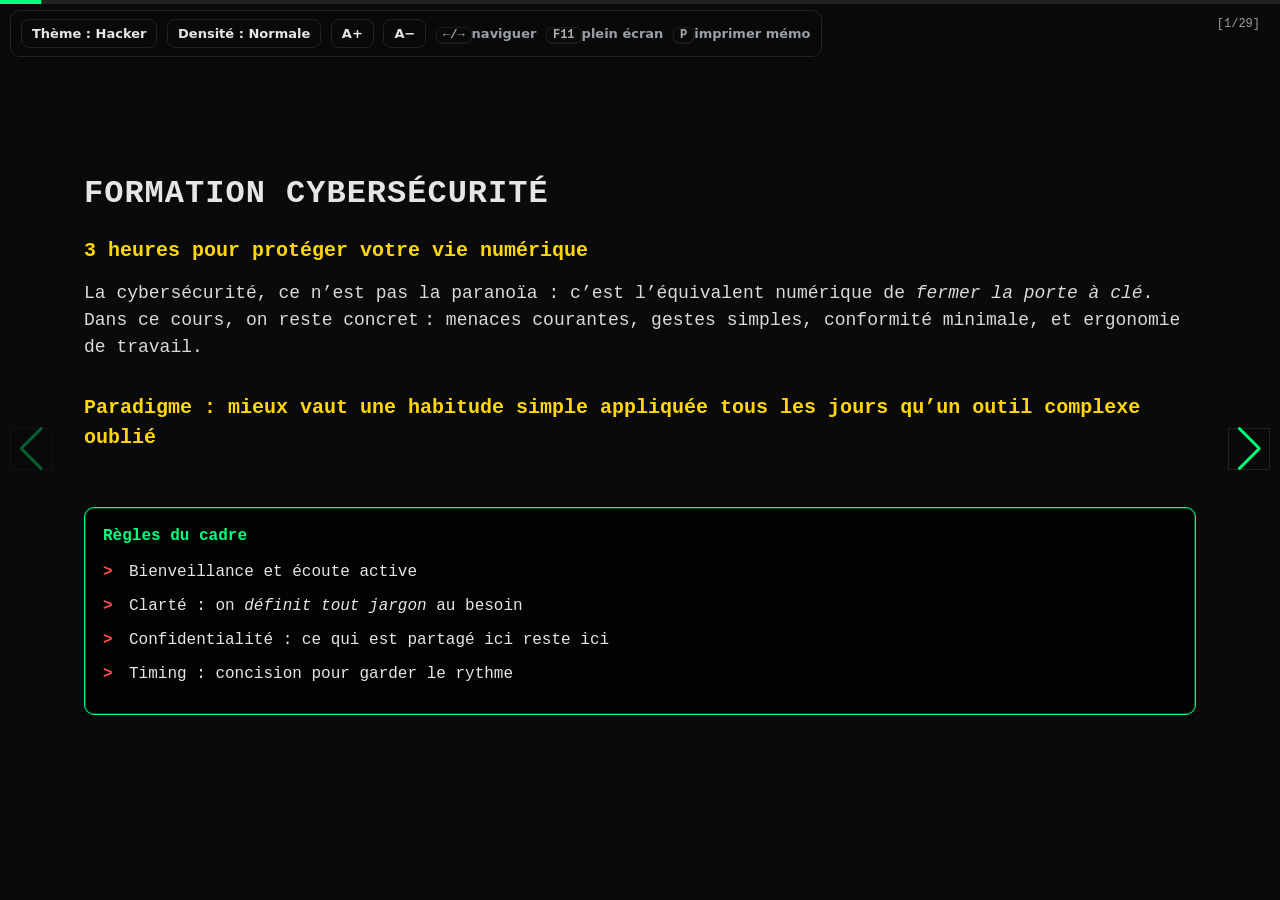
==== commit e2a1eed4: "ordering of modules" ====
--- a/slides.html
+++ b/slides.html
@@ -347,7 +347,7 @@
         <div class="swiper">
             <div class="swiper-wrapper">
 
-                <!-- 1. Titre -->
+                <!-- Titre -->
                 <section class="swiper-slide" aria-labelledby="s1t">
                     <div class="slide-content">
                         <div class="slide-number">[1/29]</div>
@@ -397,30 +397,225 @@
                     </div>
                 </section>
 
-                <!-- 2. Diagnostic -->
+                <!-- Table des matières -->
+                <section class="swiper-slide" aria-labelledby="s1bt">
+                    <div class="slide-content">
+                        <div class="slide-number">[3/29]</div>
+                        <h2 id="s1bt" class="slide-title">Table des matières</h2>
+                        <figure class="terminal">
+                            <figcaption>Parcours de la formation</figcaption>
+                            <ul class="slide-list cols-2">
+
+                            </ul>
+                        </figure>
+                        <p class="note">Durée totale : ≈ 3 heures — alternance théorie / pratique / démos</p>
+                    </div>
+                </section>
+
+                <!-- Diagnostic interactif -->
+                <section class="swiper-slide" aria-labelledby="s2t">
+                    <div class="slide-content">
+                        <div class="slide-number">[4/29]</div>
+                        <span class="time-badge">0:05 – 0:10</span>
+                        <h2 id="s2t" class="slide-title">Diagnostic express</h2>
+                        <p class="slide-text">Levez la main si vous avez déjà :</p>
+                        <figure class="terminal">
+                            <ul class="slide-list">
+                                <li>Perdu des photos</li>
+                                <li>Repondu a un SMS/mail douteux</li>
+                                <li>Clique sur un lien en croyant qu'il etait legitime</li>
+                                <li>pris trop de temps a retrouver un document</li>
+                                <li>PC/Smartphone volé ou perdu</li>
+                                <li>Oublié un mot de passe</li>
+                            </ul>
+                        </figure>
+                        <div class="slide-text"><strong>But</strong> : identifier 2–3 vulnérabilités personnelles à
+                            corriger aujourd’hui.</div>
+                    </div>
+                </section>
+
+
+                <!-- Module sécurité physique -->
+                <section class="swiper-slide" aria-labelledby="s6t">
+                    <div class="slide-content">
+                        <div class="slide-number">[6/29]</div>
+                        <span class="time-badge">0:20 – 0:40</span>
+                        <h2 id="s6t" class="slide-title">Module 1 — Sécurité physique</h2>
+                        <p class="slide-subtitle">Le monde réel attaque aussi.</p>
+
+                        <figure class="terminal">
+                            <figcaption>Réflexes — sécurité physique</figcaption>
+                            <ul class="slide-list">
+                                <li><strong>Win+L</strong> dès que vous vous levez</li>
+                                <li>Bureau clair (rien de sensible ne traîne)</li>
+                                <li>Ports et badges : vigilance avant de brancher/passer</li>
+                                <li>Écran bien placé (limiter les regards par-dessus l’épaule)</li>
+                                <li>Invités escortés (pas d’accès libre)</li>
+                            </ul>
+                        </figure>
+                        <p class="slide-text">Exercice : vérifiez le bureau du voisin (documents visibles ? clés USB ?
+                            écran ?).</p>
+                    </div>
+                </section>
+
+                <!-- Module sécurité physique -->
+                <!-- 5 réflexes -->
+                <section class="swiper-slide" aria-labelledby="s7t">
+                    <div class="slide-content">
+                        <div class="slide-number">[7/29]</div>
+                        <h2 id="s7t" class="slide-title">Les 5 réflexes</h2>
+                        <ul class="slide-list cols-2">
+                            <li><strong>Win+L</strong> dès que vous vous levez.</li>
+                            <li><strong>Bureau propre</strong> : rien de sensible traîne.</li>
+                            <li><strong>Clés USB suspectes</strong> = seringue sale.</li>
+                            <li><strong>Position écran</strong> anti‑regard par‑dessus l’épaule.</li>
+                            <li><strong>Inspectez</strong> ports/adaptateurs avant branchement.</li>
+                        </ul>
+                    </div>
+                </section>
+
+                <!-- Module sécurité physique -->
+                <!-- Clé USB piège -->
+                <section class="swiper-slide" aria-labelledby="s4t">
+                    <div class="slide-content">
+                        <div class="slide-number">[8/29]</div>
+                        <h2 id="s4t" class="slide-title">La clé USB piège</h2>
+                        <p class="slide-subtitle">Scénario : « Salaires_2024.xlsx » trouvé au parking.</p>
+                        <ul class="quiz" role="list" aria-label="Quiz clé USB" data-quiz>
+                            <li><button class="quiz-option" data-correct="false">La brancher « juste pour
+                                    voir »</button></li>
+                            <li><button class="quiz-option" data-correct="true">La signaler (IT) / la déposer à
+                                    l’accueil</button></li>
+                            <li><button class="quiz-option" data-correct="true">Ne pas l’utiliser, ne pas la ramener
+                                    chez soi</button></li>
+                        </ul>
+                        <div class="terminal">Risque : exécution automatique, vol de mots de passe, <span
+                                class="err">destruction matérielle</span> (clé « tueuse »).</div>
+                    </div>
+                </section>
+
+
+                <!-- Module sauvegardes -->
+                <section class="swiper-slide" aria-labelledby="s8t">
+                    <div class="slide-content">
+                        <div class="slide-number">[9/29]</div>
+                        <span class="time-badge">0:40 – 1:05</span>
+                        <h2 id="s8t" class="slide-title">Module 2 — Sauvegardes</h2>
+                        <div class="terminal">Si vous avez une sauvegarde, vous pleurez une fois. Sinon, vous pleurez
+                            longtemps.</div>
+                        <p class="slide-text">Cas typiques : disque perdu/volé, ransomware, incendie, maladresse.</p>
+                    </div>
+                </section>
+
+                <!-- Module sauvegardes -->
+                <!-- 9. Règle 3-2-1 -->
+                <section class="swiper-slide" aria-labelledby="s9t">
+                    <div class="slide-content">
+                        <div class="slide-number">[10/29]</div>
+                        <h2 id="s9t" class="slide-title">Règle 3‑2‑1</h2>
+                        <div class="center-big"><strong>3</strong> copies • <strong>2</strong> supports •
+                            <strong>1</strong> hors site
+                        </div>
+                        <p class="slide-text">Exemple : PC (original) + disque externe + cloud. Testez la restauration
+                            tous les trimestres.</p>
+                    </div>
+                </section>
+
+                <!-- Module sauvegardes -->
+                <!-- 10. Planning sauvegarde -->
+                <section class="swiper-slide" aria-labelledby="s10t">
+                    <div class="slide-content">
+                        <div class="slide-number">[11/29]</div>
+                        <h2 id="s10t" class="slide-title">Votre planning de sauvegarde</h2>
+                        <figure class="terminal">
+                            <figcaption>Planning de sauvegarde</figcaption>
+                            <ul class="slide-list">
+                                <li><strong>Ce soir</strong> : documents administratifs</li>
+                                <li><strong>Cette semaine</strong> : photos</li>
+                                <li><strong>Ce mois</strong> : courriels</li>
+                            </ul>
+                            <p class="note">Rappel : effectuer la vérification le dimanche soir.</p>
+                        </figure>
+
+                        <p class="slide-text">Démo : configurer une sauvegarde automatique (Drive/OneDrive/Syncthing) en
+                            10 minutes.</p>
+                    </div>
+                </section>
+
+
+                <!-- Module Détecter/Reagir -->
+                <!-- 11. Détecter les menaces -->
+                <section class="swiper-slide" aria-labelledby="s11t">
+                    <div class="slide-content">
+                        <div class="slide-number">[12/29]</div>
+                        <span class="time-badge">1:05 – 1:30</span>
+                        <h2 id="s11t" class="slide-title">Module 3 — Détecter les menaces</h2>
+                        <figure class="terminal">
+                            <figcaption>Signaux d’alerte (phishing & arnaques)</figcaption>
+                            <ul class="slide-list">
+                                <li>Fautes et incohérences</li>
+                                <li>Urgence artificielle / chantage</li>
+                                <li>Adresse qui “ressemble” (usurpation)</li>
+                                <li>PJ ou lien inattendu</li>
+                            </ul>
+                        </figure>
+
+                        <p class="slide-text">Règle : quand ça presse, <em>STOP</em> (voir diapo suivante).
+                    </div>
+                </section>
+
+                <!-- Module Détecter/Reagir -->
+                <!-- 12. STOP -->
+                <section class="swiper-slide" aria-labelledby="s12t">
+                    <div class="slide-content">
+                        <div class="slide-number">[12/29]</div>
+                        <h2 id="s12t" class="slide-title">Méthode STOP</h2>
+                        <figure class="terminal">
+                            <figcaption>Méthode <strong>STOP</strong></figcaption>
+                            <ul class="slide-list">
+                                <li><span class="err">S</span> — <strong>Suspicion</strong> : message ou demande
+                                    inhabituelle</li>
+                                <li><span class="warn">T</span> — <strong>Temps de pause</strong> : ne pas agir dans la
+                                    précipitation</li>
+                                <li><span class="ok">O</span> — <strong>Opinion d’un collègue</strong> : demander un
+                                    second avis</li>
+                                <li><span style="color:#7fbfff">P</span> — <strong>Protection</strong> : bloquer,
+                                    signaler, changer le mot de passe</li>
+                            </ul>
+                        </figure>
+
+                        <p class="slide-text">Mieux vaut 100 fausses alertes qu’un seul clic fatal.</p>
+                    </div>
+                </section>
+
+                <!-- Module Détecter/Reagir -->
+                <!-- 12. Mots de passe (signification) -->
                 <section class="swiper-slide" aria-labelledby="s2t">
                     <div class="slide-content">
                         <div class="slide-number">[3/29]</div>
                         <span class="time-badge">0:05 – 0:10</span>
-                        <h2 id="s2t" class="slide-title">Diagnostic express</h2>
-                        <p class="slide-text">Levez la main si vous avez déjà vécu :</p>
-                        <figure class="terminal">
-                            <figcaption>Diagnostic — situations déjà vécues</figcaption>
-                            <ul class="slide-list">
-                                <li>Perte de photos</li>
-                                <li>SMS douteux</li>
-                                <li>Fichier disparu</li>
-                                <li>PC volé</li>
-                                <li>Mot de passe oublié</li>
-                            </ul>
-                        </figure>
-
-                        <div class="slide-text"><strong>But</strong> : identifier 2–3 vulnérabilités personnelles à
-                            corriger aujourd’hui.</div>
-                    </div>
-                </section>
-
-                <!-- 3. Mots de passe (fondamentaux) -->
+                        <h2 id="s2t" class="slide-title">Qu’est-ce qu’un mot de passe ?</h2>
+
+                        <p class="slide-subtitle">Un mot de passe sert à <strong>prouver ton identité</strong>. Il te
+                            distingue de tous les autres utilisateurs d’un système.</p>
+
+                        <figure class="terminal">
+                            <figcaption>Analogie — carte d’identité numérique</figcaption>
+                            <ul class="slide-list">
+                                <li>Un mot de passe = ta <strong>carte d’identité numérique</strong>.</li>
+                                <li>Si tu le donnes à quelqu’un, <strong>cette personne devient “toi”</strong> en ligne.
+                                </li>
+                                <li>Ne jamais le partager, même avec un proche ou un collègue.</li>
+                            </ul>
+                        </figure>
+
+                        <p class="note">Si qqun insiste pour connaitre: se demander si on lui confierai les cles de chez
+                            soi, ou ces enfants → ton mot de passe, c’est pareil.</p>
+                    </div>
+                </section>
+
+                <!-- Module Détecter/Reagir -->
+                <!-- 13. Mots de passe (fondamentaux) -->
                 <section class="swiper-slide" aria-labelledby="s3t">
                     <div class="slide-content">
                         <div class="slide-number">[4/29]</div>
@@ -452,8 +647,7 @@
                     </div>
                 </section>
 
-
-
+                <!-- Module Détecter/Reagir -->
                 <!-- 5. Où ranger ses mots de passe -->
                 <section class="swiper-slide" aria-labelledby="s5t">
                     <div class="slide-content">
@@ -470,152 +664,7 @@
                     </div>
                 </section>
 
-                <!-- 6. Module sécurité physique -->
-                <section class="swiper-slide" aria-labelledby="s6t">
-                    <div class="slide-content">
-                        <div class="slide-number">[6/29]</div>
-                        <span class="time-badge">0:20 – 0:40</span>
-                        <h2 id="s6t" class="slide-title">Module 1 — Sécurité physique</h2>
-                        <p class="slide-subtitle">Le monde réel attaque aussi.</p>
-
-                        <figure class="terminal">
-                            <figcaption>Réflexes — sécurité physique</figcaption>
-                            <ul class="slide-list">
-                                <li><strong>Win+L</strong> dès que vous vous levez</li>
-                                <li>Bureau clair (rien de sensible ne traîne)</li>
-                                <li>Ports et badges : vigilance avant de brancher/passer</li>
-                                <li>Écran bien placé (limiter les regards par-dessus l’épaule)</li>
-                                <li>Invités escortés (pas d’accès libre)</li>
-                            </ul>
-                        </figure>
-                        <p class="slide-text">Exercice : vérifiez le bureau du voisin (documents visibles ? clés USB ?
-                            écran ?).</p>
-                    </div>
-                </section>
-
-                <!-- 7. 5 réflexes -->
-                <section class="swiper-slide" aria-labelledby="s7t">
-                    <div class="slide-content">
-                        <div class="slide-number">[7/29]</div>
-                        <h2 id="s7t" class="slide-title">Les 5 réflexes</h2>
-                        <ul class="slide-list cols-2">
-                            <li><strong>Win+L</strong> dès que vous vous levez.</li>
-                            <li><strong>Bureau propre</strong> : rien de sensible traîne.</li>
-                            <li><strong>Clés USB suspectes</strong> = seringue sale.</li>
-                            <li><strong>Position écran</strong> anti‑regard par‑dessus l’épaule.</li>
-                            <li><strong>Inspectez</strong> ports/adaptateurs avant branchement.</li>
-                        </ul>
-                    </div>
-                </section>
-
-                <!-- 4. Clé USB piège -->
-                <section class="swiper-slide" aria-labelledby="s4t">
-                    <div class="slide-content">
-                        <div class="slide-number">[8/29]</div>
-                        <h2 id="s4t" class="slide-title">La clé USB piège</h2>
-                        <p class="slide-subtitle">Scénario : « Salaires_2024.xlsx » trouvé au parking.</p>
-                        <ul class="quiz" role="list" aria-label="Quiz clé USB" data-quiz>
-                            <li><button class="quiz-option" data-correct="false">La brancher « juste pour
-                                    voir »</button></li>
-                            <li><button class="quiz-option" data-correct="true">La signaler (IT) / la déposer à
-                                    l’accueil</button></li>
-                            <li><button class="quiz-option" data-correct="true">Ne pas l’utiliser, ne pas la ramener
-                                    chez soi</button></li>
-                        </ul>
-                        <div class="terminal">Risque : exécution automatique, vol de mots de passe, <span class="err">destruction
-                                matérielle</span> (clé « tueuse »).</div>
-                    </div>
-                </section>
-                <!-- 8. Module sauvegardes -->
-                <section class="swiper-slide" aria-labelledby="s8t">
-                    <div class="slide-content">
-                        <div class="slide-number">[9/29]</div>
-                        <span class="time-badge">0:40 – 1:05</span>
-                        <h2 id="s8t" class="slide-title">Module 2 — Sauvegardes</h2>
-                        <div class="terminal">Si vous avez une sauvegarde, vous pleurez une fois. Sinon, vous pleurez
-                            longtemps.</div>
-                        <p class="slide-text">Cas typiques : disque perdu/volé, ransomware, incendie, maladresse.</p>
-                    </div>
-                </section>
-
-                <!-- 9. Règle 3-2-1 -->
-                <section class="swiper-slide" aria-labelledby="s9t">
-                    <div class="slide-content">
-                        <div class="slide-number">[10/29]</div>
-                        <h2 id="s9t" class="slide-title">Règle 3‑2‑1</h2>
-                        <div class="center-big"><strong>3</strong> copies • <strong>2</strong> supports •
-                            <strong>1</strong> hors site
-                        </div>
-                        <p class="slide-text">Exemple : PC (original) + disque externe + cloud. Testez la restauration
-                            tous les trimestres.</p>
-                    </div>
-                </section>
-
-                <!-- 10. Planning sauvegarde -->
-                <section class="swiper-slide" aria-labelledby="s10t">
-                    <div class="slide-content">
-                        <div class="slide-number">[11/29]</div>
-                        <h2 id="s10t" class="slide-title">Votre planning de sauvegarde</h2>
-                        <figure class="terminal">
-                            <figcaption>Planning de sauvegarde</figcaption>
-                            <ul class="slide-list">
-                                <li><strong>Ce soir</strong> : documents administratifs</li>
-                                <li><strong>Cette semaine</strong> : photos</li>
-                                <li><strong>Ce mois</strong> : courriels</li>
-                            </ul>
-                            <p class="note">Rappel : effectuer la vérification le dimanche soir.</p>
-                        </figure>
-
-                        <p class="slide-text">Démo : configurer une sauvegarde automatique (Drive/OneDrive/Syncthing) en
-                            10 minutes.</p>
-                    </div>
-                </section>
-
-                <!-- 11. Détecter les menaces -->
-                <section class="swiper-slide" aria-labelledby="s11t">
-                    <div class="slide-content">
-                        <div class="slide-number">[12/29]</div>
-                        <span class="time-badge">1:05 – 1:30</span>
-                        <h2 id="s11t" class="slide-title">Module 3 — Détecter les menaces</h2>
-                        <figure class="terminal">
-                            <figcaption>Signaux d’alerte (phishing & arnaques)</figcaption>
-                            <ul class="slide-list">
-                                <li>Fautes et incohérences</li>
-                                <li>Urgence artificielle / chantage</li>
-                                <li>Adresse qui “ressemble” (usurpation)</li>
-                                <li>PJ ou lien inattendu</li>
-                            </ul>
-                        </figure>
-
-                        <p class="slide-text">Règle : quand ça presse, <em>STOP</em> (voir diapo suivante).
-                    </div>
-                </section>
-
-                <!-- 12. STOP -->
-                <section class="swiper-slide" aria-labelledby="s12t">
-                    <div class="slide-content">
-                        <div class="slide-number">[12/29]</div>
-                        <h2 id="s12t" class="slide-title">Méthode STOP</h2>
-                        <figure class="terminal">
-                            <figcaption>Méthode <strong>STOP</strong></figcaption>
-                            <ul class="slide-list">
-                                <li><span class="err">S</span> — <strong>Suspicion</strong> : message ou demande
-                                    inhabituelle</li>
-                                <li><span class="warn">T</span> — <strong>Temps de pause</strong> : ne pas agir dans la
-                                    précipitation</li>
-                                <li><span class="ok">O</span> — <strong>Opinion d’un collègue</strong> : demander un
-                                    second avis</li>
-                                <li><span style="color:#7fbfff">P</span> — <strong>Protection</strong> : bloquer,
-                                    signaler, changer le mot de
-                                    passe</li>
-                            </ul>
-                        </figure>
-
-                        <p class="slide-text">Mieux vaut 100 fausses alertes qu’un seul clic fatal.</p>
-                    </div>
-                </section>
-
-                <!-- 13. Mobile -->
+                <!-- Module 4 — Sécurité mobile -->
                 <section class="swiper-slide" aria-labelledby="s13t">
                     <div class="slide-content">
                         <div class="slide-number">[13/29]</div>
@@ -636,7 +685,9 @@
                     </div>
                 </section>
 
-                <!-- 14. Rituel du dimanche -->
+
+                <!-- Module 4 — Sécurité mobile -->
+                <!-- Rituel du dimanche -->
                 <section class="swiper-slide" aria-labelledby="s14t">
                     <div class="slide-content">
                         <div class="slide-number">[14/29]</div>
@@ -652,11 +703,10 @@
                                 <li>Tester “Localiser mon appareil”</li>
                             </ul>
                         </figure>
-
-                    </div>
-                </section>
-
-                <!-- 15–17. Ergonomie -->
+                    </div>
+                </section>
+
+                <!-- Module 5 — Ergonomie -->
                 <section class="swiper-slide" aria-labelledby="s15t">
                     <div class="slide-content">
                         <div class="slide-number">[15/29]</div>
@@ -676,6 +726,7 @@
                     </div>
                 </section>
 
+                <!-- Module 5 — Ergonomie -->
                 <section class="swiper-slide" aria-labelledby="s16t">
                     <div class="slide-content">
                         <div class="slide-number">[16/29]</div>
@@ -692,6 +743,7 @@
                     </div>
                 </section>
 
+                <!-- Module 5 — Ergonomie -->
                 <section class="swiper-slide" aria-labelledby="s17t">
                     <div class="slide-content">
                         <div class="slide-number">[17/29]</div>
@@ -710,6 +762,8 @@
                 </section>
 
 
+
+                <!-- Module 5 — Ergonomie -->
                 <!-- Étirement 1 — Le chat -->
                 <section class="swiper-slide" aria-labelledby="s18t">
                     <div class="slide-content">
@@ -732,6 +786,7 @@
                     </div>
                 </section>
 
+                <!-- Module 5 — Ergonomie -->
                 <!-- Étirement 2 — Le hibou -->
                 <section class="swiper-slide" aria-labelledby="s19t">
                     <div class="slide-content">
@@ -753,6 +808,7 @@
                     </div>
                 </section>
 
+                <!-- Module 5 — Ergonomie -->
                 <!-- Étirement 3 — Les ailes d’ange -->
                 <section class="swiper-slide" aria-labelledby="s20t">
                     <div class="slide-content">
@@ -776,7 +832,7 @@
                 </section>
 
 
-                <!-- 18–20. RGPD révisé (fondamentaux) -->
+                <!-- Module 6 — RGPD -->
                 <section class="swiper-slide" aria-labelledby="s18t">
                     <div class="slide-content">
                         <div class="slide-number">[21/29]</div>
@@ -844,33 +900,26 @@
                     </div>
                 </section>
 
-                <!-- 22. Glossaire minimal -->
-                <section class="swiper-slide" aria-labelledby="s22t">
-                    <div class="slide-content">
-                        <div class="slide-number">[25/29]</div>
-                        <h2 id="s22t" class="slide-title">Glossaire minimal</h2>
-                        <ul class="slide-list cols-2">
-                            <li><strong>2FA</strong> : deuxième facteur (appli de codes).</li>
-                            <li><strong>Phishing</strong> : message qui imite un vrai pour voler infos.</li>
-                            <li><strong>Ransomware</strong> : logiciel qui chiffre vos fichiers contre rançon.</li>
-                            <li><strong>Chiffrement</strong> : rendre illisible sans clé (ex : disque
-                                BitLocker/FileVault).</li>
-                            <li><strong>Gestionnaire de mots de passe</strong> : coffre chiffré pour identifiants.</li>
-                        </ul>
-                    </div>
-                </section>
 
                 <!-- 23. Plan 3-3-3 -->
                 <section class="swiper-slide" aria-labelledby="s23t">
                     <div class="slide-content">
                         <div class="slide-number">[26/29]</div>
                         <h2 id="s23t" class="slide-title">Plan d’action 3‑3‑3</h2>
-                        <div class="terminal">
-                            <strong>Demain</strong> : Win+L • Vérifier bureau • Tester restauration.<br />
-                            <strong>Cette semaine</strong> : 1 passphrase unique critique • Config mobile • Règle
-                            20‑20‑20.<br />
-                            <strong>Ce mois</strong> : RGPD minimal • Sauvegarde auto • Mini‑formation équipe.
-                        </div>
+                        <figure class="terminal">
+                            <figcaption>Plan d’action 3-3-3</figcaption>
+                            <ul class="slide-list">
+                                <li><strong>Demain</strong> : verrouiller son poste (Win+L) • vérifier le bureau •
+                                    tester une restauration</li>
+                                <li><strong>Cette semaine</strong> : créer une passphrase unique critique • configurer
+                                    la sécurité mobile •
+                                    appliquer la règle 20-20-20</li>
+                                <li><strong>Ce mois</strong> : mettre en place le RGPD minimal • activer la sauvegarde
+                                    automatique • animer une
+                                    mini-formation d’équipe</li>
+                            </ul>
+                        </figure>
+
                     </div>
                 </section>
 
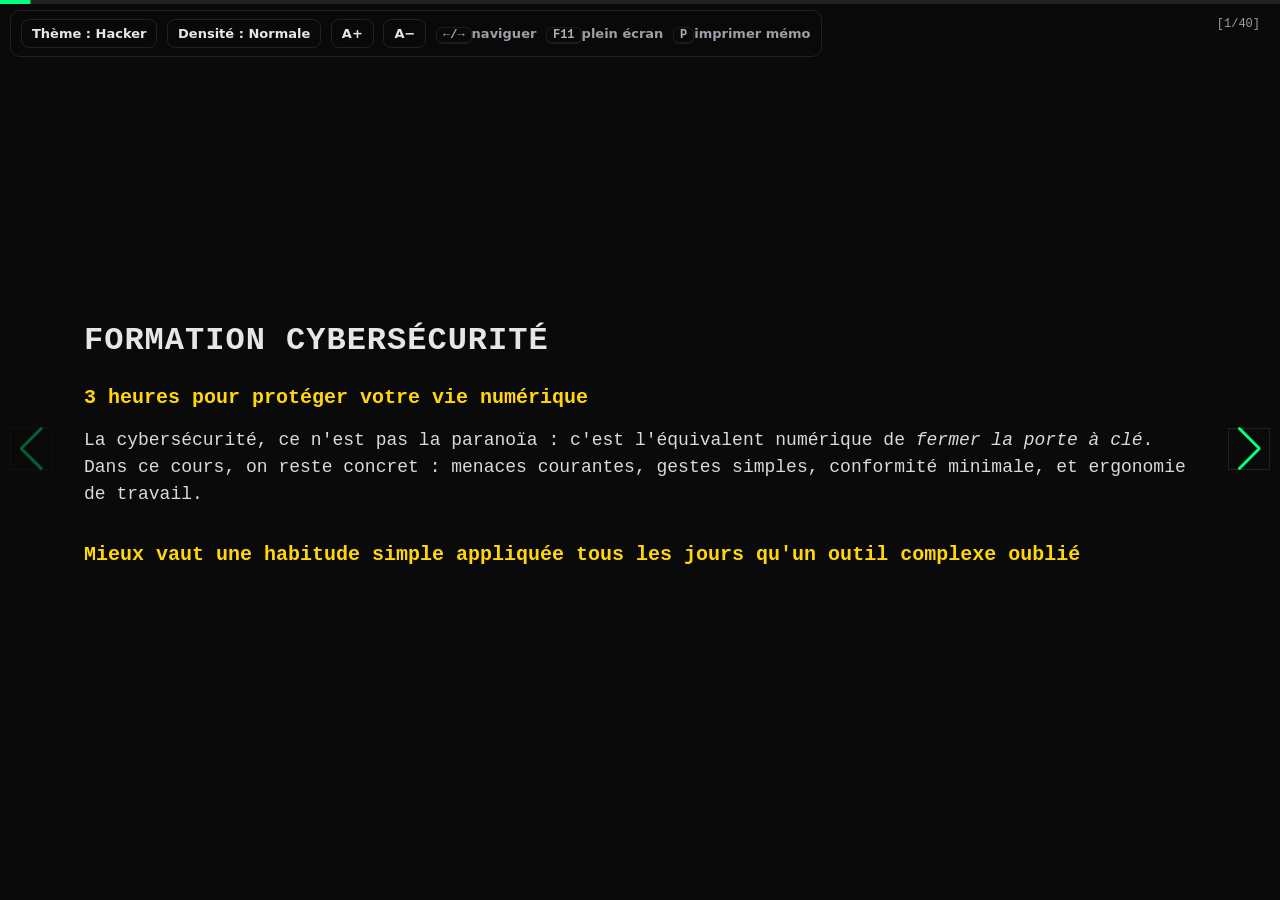
==== commit f4f59824: "moved things around to prep online formation" ====
--- a/slides.html
+++ b/slides.html
@@ -5,338 +5,19 @@
     <meta charset="UTF-8" />
     <meta name="viewport" content="width=device-width, initial-scale=1" />
     <meta name="color-scheme" content="dark light" />
-    <title>Formation Cybersécurité — v2</title>
+    <title>Formation Cybersécurité — v3</title>
     <link rel="stylesheet" href="https://cdn.jsdelivr.net/npm/swiper@11/swiper-bundle.min.css" />
-    <style>
-        :root {
-            --bg: #0a0a0a;
-            --fg: #e6e6e6;
-            --accent: #00ff7f;
-            --warn: #ffd60a;
-            --error: #ff4d4d;
-            --muted: #9aa0a6;
-            --line: #222;
-            --link: #7fbfff;
-            --mono: 'Courier New', ui-monospace, SFMono-Regular, Menlo, Consolas, monospace;
-            --sans: system-ui, -apple-system, Segoe UI, Roboto, Ubuntu, 'Helvetica Neue', Arial, sans-serif;
-            --fs-base: 18px;
-            --fs-lg: 20px;
-            --fs-xl: 32px;
-            --fs-xxl: 48px;
-            --pad-x: 84px;
-            --pad-y: 64px;
-            --maxw: 1280px;
-        }
-
-        [data-theme="lecture"] {
-            --bg: #ffffff;
-            --fg: #0a0a0a;
-            --accent: #0b5;
-            --warn: #9a6b00;
-            --error: #a40000;
-            --muted: #555;
-            --line: #ddd;
-            --link: #065fd4
-        }
-
-        * {
-            box-sizing: border-box;
-            margin: 0;
-            padding: 0
-        }
-
-        html,
-        body {
-            height: 100%
-        }
-
-        body {
-            font-family: var(--mono);
-            background: var(--bg);
-            color: var(--fg);
-            line-height: 1.5;
-            overflow: hidden
-        }
-
-        a {
-            color: var(--link)
-        }
-
-        .toolbar {
-            position: fixed;
-            z-index: 10000;
-            top: 10px;
-            left: 10px;
-            display: flex;
-            gap: 8px;
-            align-items: center;
-            background: color-mix(in oklab, var(--bg) 85%, transparent);
-            border: 1px solid var(--line);
-            backdrop-filter: blur(6px);
-            padding: 8px 10px;
-            border-radius: 10px
-        }
-
-        .toolbar button {
-            font: 600 13px var(--sans);
-            padding: 6px 10px;
-            border-radius: 8px;
-            border: 1px solid var(--line);
-            background: transparent;
-            color: var(--fg);
-            cursor: pointer
-        }
-
-        .toolbar .kbd {
-            font: 600 12px var(--mono);
-            opacity: .75
-        }
-
-        .swiper {
-            width: 100%;
-            height: 100vh
-        }
-
-        .swiper-slide {
-            display: flex;
-            flex-direction: column;
-            justify-content: center;
-            padding: var(--pad-y) var(--pad-x);
-            border-top: 1px solid var(--line)
-        }
-
-        .slide-content {
-            max-width: var(--maxw);
-            margin: 0 auto
-        }
-
-        .slide-number {
-            position: absolute;
-            top: 16px;
-            right: 20px;
-            font: 12px var(--mono);
-            color: var(--muted)
-        }
-
-        .slide-title {
-            font-size: var(--fs-xl);
-            font-weight: 800;
-            letter-spacing: 1px;
-            color: var(--fg);
-            text-transform: uppercase;
-            margin: 0 0 18px
-        }
-
-        .slide-subtitle {
-            font-size: var(--fs-lg);
-            color: var(--warn);
-            margin: 0 0 14px;
-            font-weight: 600
-        }
-
-        .slide-text {
-            font-size: var(--fs-base);
-            color: var(--fg);
-            opacity: .95;
-            margin: 10px 0 8px
-        }
-
-        .slide-list {
-            list-style: none;
-            margin: 12px 0
-        }
-
-        .slide-list li {
-            position: relative;
-            padding-left: 26px;
-            margin: 10px 0
-        }
-
-        .slide-list li::before {
-            content: ">";
-            position: absolute;
-            left: 0;
-            top: 0;
-            color: var(--error);
-            font-weight: 700
-        }
-
-        .terminal {
-            border: 1px solid var(--accent);
-            background: color-mix(in oklab, var(--bg) 70%, black);
-            padding: 16px 18px;
-            margin: 16px 0;
-            border-radius: 10px;
-            box-shadow: 0 0 0 1px color-mix(in oklab, var(--accent) 30%, transparent) inset
-        }
-
-        .terminal .ok {
-            color: var(--accent);
-            font-weight: 700
-        }
-
-        .terminal .warn {
-            color: var(--warn);
-            font-weight: 700
-        }
-
-        .terminal .err {
-            color: var(--error);
-            font-weight: 700
-        }
-
-        .time-badge {
-            display: inline-block;
-            background: var(--error);
-            color: #000;
-            padding: 6px 12px;
-            border-radius: 999px;
-            font: 700 12px var(--sans);
-            margin: 8px 0 18px
-        }
-
-        .quiz {
-            display: grid;
-            gap: 10px;
-            margin: 14px 0
-        }
-
-        .quiz-option {
-            border-left: 4px solid var(--line);
-            background: color-mix(in oklab, var(--bg) 80%, transparent);
-            padding: 12px 14px;
-            border-radius: 8px;
-            cursor: pointer
-        }
-
-        .quiz-option[aria-pressed="true"] {
-            outline: 2px solid var(--accent)
-        }
-
-        .quiz-option[data-correct="true"].reveal {
-            border-left-color: var(--accent);
-            background: color-mix(in oklab, var(--accent) 12%, var(--bg))
-        }
-
-        .quiz-option[data-correct="false"].reveal {
-            border-left-color: var(--error);
-            background: color-mix(in oklab, var(--error) 10%, var(--bg))
-        }
-
-        .center-big {
-            text-align: center;
-            font-size: var(--fs-xxl);
-            line-height: 1.2;
-            margin: 22px 0
-        }
-
-        .note {
-            font: 600 13px var(--sans);
-            color: var(--muted);
-            margin-top: 6px
-        }
-
-        .kbd {
-            display: inline-block;
-            border: 1px solid var(--line);
-            border-bottom-width: 2px;
-            border-radius: 6px;
-            padding: 0 6px;
-            font: 700 12px var(--mono)
-        }
-
-        .swiper-button-next,
-        .swiper-button-prev {
-            color: var(--accent) !important;
-            background: color-mix(in oklab, var(--bg) 70%, transparent);
-            border: 1px solid var(--line);
-            width: 42px;
-            height: 42px
-        }
-
-        .swiper-pagination-progressbar {
-            background: var(--line) !important
-        }
-
-        .swiper-pagination-progressbar-fill {
-            background: var(--accent) !important
-        }
-
-        /* Print handout */
-        @media print {
-            body {
-                overflow: visible
-            }
-
-            .toolbar,
-            .swiper-button-next,
-            .swiper-button-prev,
-            .swiper-pagination {
-                display: none !important
-            }
-
-            .swiper-slide {
-                height: auto;
-                border: 0;
-                padding: 28px 36px;
-                page-break-inside: avoid
-            }
-
-            .slide-title {
-                text-transform: none
-            }
-        }
-
-        .cols-2 {
-            columns: 2;
-            column-gap: 28px
-        }
-
-        @media (max-width: 900px) {
-            .cols-2 {
-                columns: 1
-            }
-        }
-
-        [data-density="dense"] {
-            --fs-base: 16px;
-            --fs-lg: 18px;
-            --fs-xl: 28px;
-            --fs-xxl: 40px;
-            --pad-x: 56px;
-            --pad-y: 40px;
-            --maxw: 1400px
-        }
-
-        [data-density="dense"] .slide-text {
-            margin: 6px 0 4px;
-            line-height: 1.35
-        }
-
-        [data-density="dense"] .terminal {
-            padding: 12px 14px;
-            margin: 10px 0
-        }
-
-        [data-density="dense"] .slide-title {
-            margin: 0 0 12px
-        }
-
-        [data-density="dense"] .slide-list li {
-            margin: 6px 0
-        }
-    </style>
+    <link rel="stylesheet" href="slides.css" />
 </head>
 
 <body>
-    <!-- Toolbar: thème & taille & aide -->
-    <header class="toolbar" role="banner" aria-label="Barre d’outils de présentation">
+    <header class="toolbar" role="banner" aria-label="Barre d'outils de présentation">
         <nav role="navigation" aria-label="Commandes de présentation">
-            <button id="themeBtn" title="Basculer thème (t)">Thème : <span id="themeLbl">Hacker</span></button></li>
-            <button id="densityBtn" title="Densité d'information (d)">Densité : <span
-                    id="densityLbl">Normale</span></button></li>
-            <button id="biggerBtn" title="Augmenter la taille ( + )">A+</button></li>
-            <button id="smallerBtn" title="Diminuer la taille ( − )">A−</button></li>
+            <button id="themeBtn" title="Basculer thème (t)">Thème : <span id="themeLbl">Hacker</span></button>
+            <button id="densityBtn" title="Densité d'information (d)">Densité : <span
+                    id="densityLbl">Normale</span></button>
+            <button id="biggerBtn" title="Augmenter la taille ( + )">A+</button>
+            <button id="smallerBtn" title="Diminuer la taille ( − )">A−</button>
             <span class="kbd">←/→</span><span class="note">naviguer</span>
             <span class="kbd">F11</span><span class="note">plein écran</span>
             <span class="kbd">P</span><span class="note">imprimer mémo</span>
@@ -347,21 +28,25 @@
         <div class="swiper">
             <div class="swiper-wrapper">
 
-                <!-- Titre -->
+                <!-- 1. Titre -->
                 <section class="swiper-slide" aria-labelledby="s1t">
                     <div class="slide-content">
-                        <div class="slide-number">[1/29]</div>
+                        <div class="slide-number">[1/40]</div>
                         <h1 id="s1t" class="slide-title">Formation cybersécurité</h1>
-                        <p class="slide-subtitle">3 heures pour protéger votre vie numérique
-                        </p>
-                        <p class="slide-text">La cybersécurité, ce n’est pas la paranoïa : c’est l’équivalent numérique
-                            de <em>fermer la porte à clé</em>. Dans ce cours, on reste concret : menaces courantes,
+                        <p class="slide-subtitle">3 heures pour protéger votre vie numérique</p>
+                        <p class="slide-text">La cybersécurité, ce n'est pas la paranoïa : c'est l'équivalent numérique
+                            de <em>fermer la porte à clé</em>. Dans ce cours, on reste concret : menaces courantes,
                             gestes simples, conformité minimale, et ergonomie de travail.</p>
-
                         <br />
-                        <p class="slide-subtitle">Paradigme : mieux vaut une habitude
-                            simple appliquée tous les jours qu’un outil complexe oublié</p>
-                        <br />
+                        <p class="slide-subtitle">Mieux vaut une habitude simple appliquée tous les jours qu'un outil
+                            complexe oublié</p>
+                    </div>
+                </section>
+
+                <section class="swiper-slide" aria-labelledby="s1bt">
+                    <div class="slide-content">
+                        <div class="slide-number">[2/40]</div>
+                        <h1 id="s1bt" class="slide-title">Formation cybersécurité</h1>
 
                         <figure class="terminal">
                             <figcaption class="ok">Règles du cadre</figcaption>
@@ -375,14 +60,13 @@
                     </div>
                 </section>
 
-                <!-- Accueil / Prise de connaissance -->
+                <!-- 3. Accueil -->
                 <section class="swiper-slide" aria-labelledby="s0t">
                     <div class="slide-content">
-                        <div class="slide-number">[2/29]</div>
+                        <div class="slide-number">[3/40]</div>
                         <span class="time-badge">0:00 – 0:05</span>
-                        <h2 id="s0t" class="slide-title">Accueil — Prise de connaissance</h2>
+                        <h2 id="s0t" class="slide-title">Accueil – Prise de connaissance</h2>
                         <p class="slide-subtitle">Objectif : vous connaitre et comprendre vos attentes</p>
-
                         <figure class="terminal">
                             <figcaption>Tour de table (≈ 30 s / personne)</figcaption>
                             <ul class="slide-list">
@@ -397,135 +81,183 @@
                     </div>
                 </section>
 
-                <!-- Table des matières -->
-                <section class="swiper-slide" aria-labelledby="s1bt">
-                    <div class="slide-content">
-                        <div class="slide-number">[3/29]</div>
-                        <h2 id="s1bt" class="slide-title">Table des matières</h2>
+                <!-- 4. Table des matières -->
+                <section class="swiper-slide" aria-labelledby="s1ct">
+                    <div class="slide-content">
+                        <div class="slide-number">[4/40]</div>
+                        <h2 id="s1ct" class="slide-title">Table des matières</h2>
                         <figure class="terminal">
                             <figcaption>Parcours de la formation</figcaption>
-                            <ul class="slide-list cols-2">
-
-                            </ul>
-                        </figure>
-                        <p class="note">Durée totale : ≈ 3 heures — alternance théorie / pratique / démos</p>
-                    </div>
-                </section>
-
-                <!-- Diagnostic interactif -->
+                            <ul class="slide-list">
+                                <li>Module 1 – Proteger</li>
+                                <li>Module 2 – Sauvegarder</li>
+                                <li>Module 3 – Reagir</li>
+                                <li>Module 4 – Sécurité mobile</li>
+                                <li>Module 5 – Ergonomie</li>
+                                <li>Module 6 – RGPD</li>
+                            </ul>
+                        </figure>
+                        <p class="note">Durée totale : ≈ 3 heures – alternance théorie / pratique / démos</p>
+                    </div>
+                </section>
+
+                <!-- 5. Diagnostic -->
                 <section class="swiper-slide" aria-labelledby="s2t">
                     <div class="slide-content">
-                        <div class="slide-number">[4/29]</div>
+                        <div class="slide-number">[5/40]</div>
                         <span class="time-badge">0:05 – 0:10</span>
                         <h2 id="s2t" class="slide-title">Diagnostic express</h2>
                         <p class="slide-text">Levez la main si vous avez déjà :</p>
                         <figure class="terminal">
                             <ul class="slide-list">
                                 <li>Perdu des photos</li>
-                                <li>Repondu a un SMS/mail douteux</li>
-                                <li>Clique sur un lien en croyant qu'il etait legitime</li>
-                                <li>pris trop de temps a retrouver un document</li>
+                                <li>Répondu à un SMS/mail douteux</li>
+                                <li>Cliqué sur un lien en croyant qu'il était légitime</li>
+                                <li>Pris trop de temps à retrouver un document</li>
                                 <li>PC/Smartphone volé ou perdu</li>
                                 <li>Oublié un mot de passe</li>
                             </ul>
                         </figure>
-                        <div class="slide-text"><strong>But</strong> : identifier 2–3 vulnérabilités personnelles à
-                            corriger aujourd’hui.</div>
-                    </div>
-                </section>
-
-
-                <!-- Module sécurité physique -->
+                        <div class="slide-text"><strong>But</strong> : identifier 2–3 vulnérabilités personnelles à
+                            corriger aujourd'hui.</div>
+                    </div>
+                </section>
+
+                <!-- 6. Module 1 – Sécurité physique -->
                 <section class="swiper-slide" aria-labelledby="s6t">
                     <div class="slide-content">
-                        <div class="slide-number">[6/29]</div>
+                        <div class="slide-number">[6/40]</div>
                         <span class="time-badge">0:20 – 0:40</span>
-                        <h2 id="s6t" class="slide-title">Module 1 — Sécurité physique</h2>
+                        <h2 id="s6t" class="slide-title">Module 1 – Sécurité physique</h2>
                         <p class="slide-subtitle">Le monde réel attaque aussi.</p>
 
-                        <figure class="terminal">
-                            <figcaption>Réflexes — sécurité physique</figcaption>
-                            <ul class="slide-list">
-                                <li><strong>Win+L</strong> dès que vous vous levez</li>
-                                <li>Bureau clair (rien de sensible ne traîne)</li>
-                                <li>Ports et badges : vigilance avant de brancher/passer</li>
-                                <li>Écran bien placé (limiter les regards par-dessus l’épaule)</li>
-                                <li>Invités escortés (pas d’accès libre)</li>
-                            </ul>
-                        </figure>
-                        <p class="slide-text">Exercice : vérifiez le bureau du voisin (documents visibles ? clés USB ?
-                            écran ?).</p>
-                    </div>
-                </section>
-
-                <!-- Module sécurité physique -->
-                <!-- 5 réflexes -->
+                    </div>
+                </section>
+
+                <!-- 7. Les 5 réflexes -->
                 <section class="swiper-slide" aria-labelledby="s7t">
                     <div class="slide-content">
-                        <div class="slide-number">[7/29]</div>
+                        <div class="slide-number">[7/40]</div>
                         <h2 id="s7t" class="slide-title">Les 5 réflexes</h2>
-                        <ul class="slide-list cols-2">
-                            <li><strong>Win+L</strong> dès que vous vous levez.</li>
-                            <li><strong>Bureau propre</strong> : rien de sensible traîne.</li>
-                            <li><strong>Clés USB suspectes</strong> = seringue sale.</li>
-                            <li><strong>Position écran</strong> anti‑regard par‑dessus l’épaule.</li>
-                            <li><strong>Inspectez</strong> ports/adaptateurs avant branchement.</li>
+                        <ul class="slide-list">
+                            <li><strong>Win+L</strong> dès que vous vous levez</li>
+                            <li><strong>Position écran</strong> anti‑regard par‑dessus l'épaule.</li>
+                            <li><strong>Inspectez</strong> ports/adaptateurs avant branchement</li>
+                            <li><strong>WiFi public</strong> : rien de sensible, utiliser un VPN</li>
+                            <li><strong>Clés USB suspectes</strong> = seringue sale</li>
                         </ul>
                     </div>
                 </section>
 
-                <!-- Module sécurité physique -->
-                <!-- Clé USB piège -->
+                <!-- VPN et WiFi public -->
+                <section class="swiper-slide" aria-labelledby="svpn2t">
+                    <div class="slide-content">
+                        <div class="slide-number">[XX/37]</div>
+                        <h2 id="svpn2t" class="slide-title">VPN — Le piège du faux hotspot</h2>
+
+                        <figure class="terminal">
+                            <pre style="margin: 8px 0; opacity: 0.9;">
+WiFi "Starbucks_Free"  ← Vrai
+WiFi "Starbucks_Free " ← Piège (espace à la fin)
+                    ↑
+Attaquant contrôle tout le trafic</pre>
+                        </figure>
+                    </div>
+                </section>
+                <section class="swiper-slide" aria-labelledby="svpnt">
+                    <div class="slide-content">
+                        <div class="slide-number">[XX/37]</div>
+                        <h2 id="svpnt" class="slide-title">VPN sur WiFi public</h2>
+                        <p class="slide-subtitle">Scénarios concrets de capture de données</p>
+
+                        <figure class="terminal">
+                            <figcaption class="err">❌ SANS VPN, SANS HTTPS</figcaption>
+                            <pre style="margin: 8px 0; opacity: 0.9;">Attaquant capture :
+
+POST /login HTTP/1.1
+username=jean@email.com
+password=MonMotDePasse123</pre>
+                        </figure>
+
+                        <figure class="terminal">
+                            <figcaption class="warn">❌ SANS VPN, AVEC HTTPS</figcaption>
+                            <ul class="slide-list">
+                                <li>facebook.com (DNS non chiffré)</li>
+                                <li>gmail.com</li>
+                                <li>banque-dupont.fr</li>
+                            </ul>
+                            <strong>Résultat :</strong> profil de vos habitudes exposé
+                        </figure>
+                        <figure class="terminal">
+                            <figcaption class="ok">✅ AVEC VPN — Protection totale</figcaption>
+                            <pre style="margin: 8px 0; opacity: 0.9;">L'attaquant capte uniquement :
+
+0x4f8a92bc7e3d...       ← Chiffrement fort
+0x9c2b4a7f1e8d...
+0x3a5c8d9b2f4e...</pre>
+                            <p style="margin-top: 8px;">Tout le trafic passe par un tunnel chiffré</p>
+                        </figure>
+
+                        <div class="terminal">
+                            <span class="ok">Règle :</span> WiFi public = VPN obligatoire (ProtonVPN, Mullvad, ou VPN
+                            d'entreprise)
+                        </div>
+                    </div>
+                </section>
+
+
+                <!-- 8. Clé USB piège -->
                 <section class="swiper-slide" aria-labelledby="s4t">
                     <div class="slide-content">
-                        <div class="slide-number">[8/29]</div>
+                        <div class="slide-number">[8/40]</div>
                         <h2 id="s4t" class="slide-title">La clé USB piège</h2>
-                        <p class="slide-subtitle">Scénario : « Salaires_2024.xlsx » trouvé au parking.</p>
-                        <ul class="quiz" role="list" aria-label="Quiz clé USB" data-quiz>
-                            <li><button class="quiz-option" data-correct="false">La brancher « juste pour
-                                    voir »</button></li>
+                        <p class="slide-subtitle">Scénario : « Salaires_2024.xlsx » trouvé au parking.</p>
+                        <ul class="quiz" role="list" aria-label="Quiz clé USB pratique" data-quiz>
+                            <li><button class="quiz-option" data-correct="false">La brancher « juste pour voir
+                                    »</button></li>
                             <li><button class="quiz-option" data-correct="true">La signaler (IT) / la déposer à
-                                    l’accueil</button></li>
-                            <li><button class="quiz-option" data-correct="true">Ne pas l’utiliser, ne pas la ramener
+                                    l'accueil</button></li>
+                            <li><button class="quiz-option" data-correct="true">Ne pas l'utiliser, ne pas la ramener
                                     chez soi</button></li>
                         </ul>
-                        <div class="terminal">Risque : exécution automatique, vol de mots de passe, <span
-                                class="err">destruction matérielle</span> (clé « tueuse »).</div>
-                    </div>
-                </section>
-
-
-                <!-- Module sauvegardes -->
+                        <div class="terminal">Risque : exécution automatique, vol de mots de passe, <span
+                                class="err">destruction matérielle</span> (clé « tueuse »).</div>
+                    </div>
+                </section>
+
+                <!-- 9. Module 2 – Sauvegardes -->
                 <section class="swiper-slide" aria-labelledby="s8t">
                     <div class="slide-content">
-                        <div class="slide-number">[9/29]</div>
+                        <div class="slide-number">[9/40]</div>
                         <span class="time-badge">0:40 – 1:05</span>
-                        <h2 id="s8t" class="slide-title">Module 2 — Sauvegardes</h2>
+                        <h2 id="s8t" class="slide-title">Module 2 – Sauvegardes</h2>
                         <div class="terminal">Si vous avez une sauvegarde, vous pleurez une fois. Sinon, vous pleurez
                             longtemps.</div>
-                        <p class="slide-text">Cas typiques : disque perdu/volé, ransomware, incendie, maladresse.</p>
-                    </div>
-                </section>
-
-                <!-- Module sauvegardes -->
-                <!-- 9. Règle 3-2-1 -->
+                        <p class="slide-text">Cas typiques : disque perdu/volé, ransomware, incendie, maladresse.</p>
+                    </div>
+                </section>
+
+                <!-- 10. Règle 3-2-1 -->
                 <section class="swiper-slide" aria-labelledby="s9t">
                     <div class="slide-content">
-                        <div class="slide-number">[10/29]</div>
+                        <div class="slide-number">[10/40]</div>
                         <h2 id="s9t" class="slide-title">Règle 3‑2‑1</h2>
-                        <div class="center-big"><strong>3</strong> copies • <strong>2</strong> supports •
-                            <strong>1</strong> hors site
+                        <div class="center-big">
+                            <strong>3</strong> copies
+                            <br>
+                            <strong>2</strong> supports
+                            <br>
+                            <strong>1</strong> hors site
                         </div>
-                        <p class="slide-text">Exemple : PC (original) + disque externe + cloud. Testez la restauration
+                        <p class="slide-text">Exemple : PC (original) + disque externe + cloud. Testez la restauration
                             tous les trimestres.</p>
                     </div>
                 </section>
 
-                <!-- Module sauvegardes -->
-                <!-- 10. Planning sauvegarde -->
+                <!-- 11. Planning sauvegarde -->
                 <section class="swiper-slide" aria-labelledby="s10t">
                     <div class="slide-content">
-                        <div class="slide-number">[11/29]</div>
+                        <div class="slide-number">[11/40]</div>
                         <h2 id="s10t" class="slide-title">Votre planning de sauvegarde</h2>
                         <figure class="terminal">
                             <figcaption>Planning de sauvegarde</figcaption>
@@ -536,182 +268,319 @@
                             </ul>
                             <p class="note">Rappel : effectuer la vérification le dimanche soir.</p>
                         </figure>
-
-                        <p class="slide-text">Démo : configurer une sauvegarde automatique (Drive/OneDrive/Syncthing) en
-                            10 minutes.</p>
-                    </div>
-                </section>
-
-
-                <!-- Module Détecter/Reagir -->
-                <!-- 11. Détecter les menaces -->
+                        <p class="slide-text">Démo : configurer une sauvegarde automatique (Drive/OneDrive/Syncthing) en
+                            10 minutes.</p>
+                    </div>
+                </section>
+
+                <!-- 12. Démo 2 -->
+                <section class="swiper-slide" aria-labelledby="demo2t">
+                    <div class="slide-content">
+                        <div class="slide-number">[12/40]</div>
+                        <h2 id="demo2t" class="slide-title">Démo 2 – Sauvegarde automatique</h2>
+                        <figure class="terminal">
+                            <figcaption class="ok">Configuration en direct</figcaption>
+                            <ul class="slide-list">
+                                <li>Choisir Drive/OneDrive/Syncthing</li>
+                                <li>Sélectionner les dossiers</li>
+                                <li>Vérifier la synchronisation</li>
+                                <li>Contrôler le statut</li>
+                            </ul>
+                        </figure>
+                        <div class="terminal"><span class="warn">Durée :</span> 10 minutes</div>
+                    </div>
+                </section>
+
+                <!-- 13. Module 3 – Détecter les menaces -->
                 <section class="swiper-slide" aria-labelledby="s11t">
                     <div class="slide-content">
-                        <div class="slide-number">[12/29]</div>
-                        <span class="time-badge">1:05 – 1:30</span>
-                        <h2 id="s11t" class="slide-title">Module 3 — Détecter les menaces</h2>
-                        <figure class="terminal">
-                            <figcaption>Signaux d’alerte (phishing & arnaques)</figcaption>
-                            <ul class="slide-list">
-                                <li>Fautes et incohérences</li>
-                                <li>Urgence artificielle / chantage</li>
-                                <li>Adresse qui “ressemble” (usurpation)</li>
-                                <li>PJ ou lien inattendu</li>
-                            </ul>
-                        </figure>
-
-                        <p class="slide-text">Règle : quand ça presse, <em>STOP</em> (voir diapo suivante).
-                    </div>
-                </section>
-
-                <!-- Module Détecter/Reagir -->
-                <!-- 12. STOP -->
+                        <div class="slide-number">[13/40]</div>
+                        <span class="time-badge">1:05 – 1:15</span>
+                        <h2 id="s11t" class="slide-title">Module 3 – Détecter les menaces</h2>
+                        <figure class="terminal">
+                            <figcaption>Signaux d'alerte (phishing & arnaques)</figcaption>
+                            <ul class="slide-list">
+                                <li>Fautes d'orthographe inhabituelles</li>
+                                <li>Urgence artificielle et stress</li>
+                                <li>Chantage émotionnel et peur</li>
+                                <li>Adresse email qui ressemble mais différente</li>
+                                <li>Pièces jointes inattendues</li>
+                                <li>Liens raccourcis bizarres</li>
+                            </ul>
+                        </figure>
+                        <p class="slide-text">Règle : quand ça presse, <em>STOP</em> (voir diapo suivante).</p>
+                    </div>
+                </section>
+
+                <!-- 14. Méthode STOP -->
                 <section class="swiper-slide" aria-labelledby="s12t">
                     <div class="slide-content">
-                        <div class="slide-number">[12/29]</div>
-                        <h2 id="s12t" class="slide-title">Méthode STOP</h2>
+                        <div class="slide-number">[14/40]</div>
+                        <h2 id="s12t" class="slide-title">Méthode STOP</h2>
                         <figure class="terminal">
                             <figcaption>Méthode <strong>STOP</strong></figcaption>
                             <ul class="slide-list">
-                                <li><span class="err">S</span> — <strong>Suspicion</strong> : message ou demande
+                                <li><span class="err">S</span> – <strong>Suspicion</strong> : message ou demande
                                     inhabituelle</li>
-                                <li><span class="warn">T</span> — <strong>Temps de pause</strong> : ne pas agir dans la
+                                <li><span class="warn">T</span> – <strong>Temps de pause</strong> : ne pas agir dans la
                                     précipitation</li>
-                                <li><span class="ok">O</span> — <strong>Opinion d’un collègue</strong> : demander un
+                                <li><span class="ok">O</span> – <strong>Opinion d'un collègue</strong> : demander un
                                     second avis</li>
-                                <li><span style="color:#7fbfff">P</span> — <strong>Protection</strong> : bloquer,
+                                <li><span style="color:#7fbfff">P</span> – <strong>Protection</strong> : bloquer,
                                     signaler, changer le mot de passe</li>
                             </ul>
                         </figure>
-
-                        <p class="slide-text">Mieux vaut 100 fausses alertes qu’un seul clic fatal.</p>
-                    </div>
-                </section>
-
-                <!-- Module Détecter/Reagir -->
-                <!-- 12. Mots de passe (signification) -->
-                <section class="swiper-slide" aria-labelledby="s2t">
-                    <div class="slide-content">
-                        <div class="slide-number">[3/29]</div>
-                        <span class="time-badge">0:05 – 0:10</span>
-                        <h2 id="s2t" class="slide-title">Qu’est-ce qu’un mot de passe ?</h2>
-
+                        <p class="slide-text">Mieux vaut 100 fausses alertes qu'un seul clic fatal.</p>
+                    </div>
+                </section>
+
+                <!-- 15. Ingénierie sociale -->
+                <section class="swiper-slide" aria-labelledby="sist">
+                    <div class="slide-content">
+                        <div class="slide-number">[15/40]</div>
+                        <h2 id="sist" class="slide-title">Ingénierie sociale – Scénarios</h2>
+                        <p class="slide-subtitle">Attaques psychologiques : reconnaître et bloquer</p>
+                        <figure class="terminal">
+                            <figcaption class="err">Scénario 1 – Le faux technicien</figcaption>
+                            <ul class="slide-list">
+                                <li><strong>Attaque :</strong> "Bonjour, je suis de l'IT, j'ai besoin de votre mot de
+                                    passe"</li>
+                                <li><strong>Réponse :</strong> "Je vous rappelle au numéro officiel de l'IT"</li>
+                            </ul>
+                        </figure>
+                        <figure class="terminal">
+                            <figcaption class="warn">Scénario 2 – Le patron pressé</figcaption>
+                            <ul class="slide-list">
+                                <li><strong>Attaque :</strong> Email du patron : "Peux-tu faire un virement urgent ? Je
+                                    suis en réunion"</li>
+                                <li><strong>Réponse :</strong> Appeler pour confirmer vocalement (TOUJOURS)</li>
+                            </ul>
+                        </figure>
+                        <figure class="terminal">
+                            <figcaption class="ok">Scénario 3 – Le collègue dans le besoin</figcaption>
+                            <ul class="slide-list">
+                                <li><strong>Attaque :</strong> "J'ai oublié mon badge, tu peux me faire entrer ?"</li>
+                                <li><strong>Réponse :</strong> Accompagner jusqu'à l'accueil (jamais badge personnel)
+                                </li>
+                            </ul>
+                        </figure>
+                    </div>
+                </section>
+
+                <!-- 16. Qu'est-ce qu'un mot de passe -->
+                <section class="swiper-slide" aria-labelledby="spwdt">
+                    <div class="slide-content">
+                        <div class="slide-number">[16/40]</div>
+                        <span class="time-badge">1:15 – 1:30</span>
+                        <h2 id="spwdt" class="slide-title">Qu'est-ce qu'un mot de passe ?</h2>
                         <p class="slide-subtitle">Un mot de passe sert à <strong>prouver ton identité</strong>. Il te
-                            distingue de tous les autres utilisateurs d’un système.</p>
-
-                        <figure class="terminal">
-                            <figcaption>Analogie — carte d’identité numérique</figcaption>
-                            <ul class="slide-list">
-                                <li>Un mot de passe = ta <strong>carte d’identité numérique</strong>.</li>
-                                <li>Si tu le donnes à quelqu’un, <strong>cette personne devient “toi”</strong> en ligne.
+                            distingue de tous les autres utilisateurs d'un système.</p>
+                        <figure class="terminal">
+                            <figcaption>Analogie – carte d'identité numérique</figcaption>
+                            <ul class="slide-list">
+                                <li>Un mot de passe = ta <strong>carte d'identité numérique</strong>.</li>
+                                <li>Si tu le donnes à quelqu'un, <strong>cette personne devient "toi"</strong> en ligne.
                                 </li>
                                 <li>Ne jamais le partager, même avec un proche ou un collègue.</li>
                             </ul>
                         </figure>
-
-                        <p class="note">Si qqun insiste pour connaitre: se demander si on lui confierai les cles de chez
-                            soi, ou ces enfants → ton mot de passe, c’est pareil.</p>
-                    </div>
-                </section>
-
-                <!-- Module Détecter/Reagir -->
-                <!-- 13. Mots de passe (fondamentaux) -->
+                        <p class="note">Si qqun insiste pour le connaitre, se demander si on lui confierai les cles de
+                            chez
+                            soi, ou ses enfants → ton mot de passe, c'est pareil.</p>
+                    </div>
+                </section>
+
+                <!-- 17. Mots de passe : l'essentiel -->
                 <section class="swiper-slide" aria-labelledby="s3t">
                     <div class="slide-content">
-                        <div class="slide-number">[4/29]</div>
-                        <span class="time-badge">0:10 – 0:20</span>
-                        <h2 id="s3t" class="slide-title">Mots de passe : l’essentiel</h2>
-                        <p class="slide-subtitle">Jargon : <strong>passphrase</strong> = phrase longue facile à retenir.
+                        <div class="slide-number">[17/40]</div>
+                        <h2 id="s3t" class="slide-title">Mots de passe : l'essentiel</h2>
+                        <p class="slide-text">
+                            Plus un mot de passe est long, plus le nombre de combinaisons possibles explose.
+                            Chaque caractère supplémentaire multiplie l'espace de recherche,
+                            selon le jeu de caractères utilisé.
                         </p>
-                        <ul class="quiz" role="list" aria-label="Quiz mot de passe" data-quiz>
-                            <li><button class="quiz-option" data-correct="false">123456 <span class="err">(très
-                                        faible)</span></button></li>
-                            <li><button class="quiz-option" data-correct="false">P@ssw0rd! <span
-                                        class="err">(prévisible)</span></button></li>
-                            <li><button class="quiz-option" data-correct="true">Jadore-les-crêpes-de-ma-mamie-2024 <span
-                                        class="ok">(passphrase)</span></button></li>
+                        <figure class="terminal">
+                            <figcaption><strong>Comparatif :</strong></figcaption>
+                            <ul class="slide-list">
+
+                                <li>
+                                    <strong>Mot de passe à 4 caractères</strong> (minuscules uniquement)<br>
+                                    → Possibilités&nbsp;: 26⁴&nbsp;=&nbsp;456 976<br>
+                                    → Temps estimé pour le casser&nbsp;: <strong>45 secondes</strong>
+                                </li>
+                                <li>
+                                    <strong>Mot de passe à 8 caractères</strong>
+                                    (minuscules + majuscules + chiffres + symboles)<br>
+                                    → Possibilités&nbsp;: 95⁸&nbsp;≈&nbsp;6,6 × 10¹⁵<br>
+                                    → Temps estimé pour le casser&nbsp;: <strong>21 millions d'années</strong>
+                                </li>
+                            </ul>
+                        </figure>
+                        <figure class="terminal">
+                            <figcaption>Règles – mots de passe</figcaption>
+                            <ul class="slide-list">
+                                <li>Unique par service ✨</li>
+                                <li>Longueur &gt; 8&nbsp;caractères</li>
+                            </ul>
+                        </figure>
+                        <p class="note">Démo : créer un coffre Bitwarden + activer la 2FA sur un compte.</p>
+                    </div>
+                </section>
+
+                <!-- 18. Où ranger mots de passe -->
+                <section class="swiper-slide" aria-labelledby="s5t">
+                    <div class="slide-content">
+                        <div class="slide-number">[18/40]</div>
+                        <h2 id="s5t" class="slide-title">Où ranger vos mots de passe ?</h2>
+                        <div class="slide-text">Deux options cohérentes :</div>
+                        <ul class="slide-list cols-2">
+                            <li><strong>Tout numérique et chiffré</strong> : gestionnaire (Bitwarden) + sauvegarde du
+                                coffre.</li>
+                            <li><strong>Tout physique</strong> : carnet dédié, caché, pas de copie photo.</li>
                         </ul>
-
-                        <figure class="terminal">
-                            <figcaption>Règles — mots de passe</figcaption>
-                            <ul class="slide-list">
-
-                                <li>Longueur &gt; 14&nbsp;caractères</li>
-                                <li>Unique par service</li>
-                                <li>Gestionnaire (Bitwarden)</li>
-                                <li>2FA (application)</li>
-                            </ul>
-                        </figure>
-
-                        <p class="note">Démo : créer un coffre Bitwarden + activer la 2FA sur un compte.</p>
-                    </div>
-                </section>
-
-                <!-- Module Détecter/Reagir -->
-                <!-- 5. Où ranger ses mots de passe -->
-                <section class="swiper-slide" aria-labelledby="s5t">
-                    <div class="slide-content">
-                        <div class="slide-number">[5/29]</div>
-                        <h2 id="s5t" class="slide-title">Où ranger vos mots de passe ?</h2>
-                        <div class="slide-text">Deux options cohérentes :</div>
-                        <ul class="slide-list cols-2">
-                            <li><strong>Tout numérique et chiffré</strong> : gestionnaire (Bitwarden) + sauvegarde du
-                                coffre.</li>
-                            <li><strong>Tout physique</strong> : carnet dédié, caché, pas de copie photo.</li>
-                        </ul>
-                        <div class="terminal"><span class="warn">Éviter</span> le « demi‑demi » (Excel + photos du
+                        <div class="terminal"><span class="warn">Éviter</span> le « demi‑demi » (Excel + photos du
                             carnet).</div>
                     </div>
                 </section>
 
-                <!-- Module 4 — Sécurité mobile -->
-                <section class="swiper-slide" aria-labelledby="s13t">
-                    <div class="slide-content">
-                        <div class="slide-number">[13/29]</div>
+                <!-- 19. Démo 1 -->
+                <section class="swiper-slide" aria-labelledby="demo1t">
+                    <div class="slide-content">
+                        <div class="slide-number">[19/40]</div>
+                        <h2 id="demo1t" class="slide-title">Démo 1 – Bitwarden + 2FA</h2>
+                        <figure class="terminal">
+                            <figcaption class="ok">Pratiquons maintenant</figcaption>
+                            <ul class="slide-list">
+                                <li>Créer un coffre Bitwarden</li>
+                                <li>Ajouter un mot de passe</li>
+                                <li>Activer la 2FA sur Gmail</li>
+                            </ul>
+                        </figure>
+                        <div class="terminal"><span class="warn">Durée :</span> 5 minutes chrono</div>
+                    </div>
+                </section>
+
+
+                <!-- 20. Module 4 Niveau 1 -->
+                <section class="swiper-slide" aria-labelledby="sm1t">
+                    <div class="slide-content">
+                        <div class="slide-number">[20/40]</div>
                         <span class="time-badge">1:30 – 1:55</span>
-                        <h2 id="s13t" class="slide-title">Module 4 — Sécurité mobile</h2>
-                        <figure class="terminal">
-                            <figcaption>Checklist — mobile</figcaption>
-                            <ul class="slide-list">
-                                <li>Code PIN robuste</li>
-                                <li>Verrouillage auto à 30 s</li>
-                                <li>Mises à jour automatiques</li>
-                                <li>Sauvegardes actives</li>
-                                <li>2FA partout où c’est possible</li>
-                            </ul>
-                        </figure>
-
-                        <p class="slide-text">iOS / Android : activer « Localiser mon appareil ». Test mensuel.</p>
-                    </div>
-                </section>
-
-
-                <!-- Module 4 — Sécurité mobile -->
-                <!-- Rituel du dimanche -->
+                        <h2 id="sm1t" class="slide-title">Module 4 – Smartphone Niveau 1</h2>
+                        <p class="slide-subtitle">Les basiques (2 minutes chrono)</p>
+                        <figure class="terminal">
+                            <figcaption class="ok">Configuration express</figcaption>
+                            <ul class="slide-list">
+                                <li><strong>Code PIN :</strong> Paramètres → Sécurité → Code (éviter 0000, 1234, date
+                                    naissance)</li>
+                                <li><strong>Astuce :</strong> Numéro ancienne maison + année d'adoption du chien</li>
+                                <li><strong>Verrouillage auto :</strong> Régler sur 30 secondes maximum</li>
+                                <li><strong>Mises à jour :</strong> Activer "Installation automatique la nuit"</li>
+                            </ul>
+                        </figure>
+                        <div class="terminal"><span class="warn">Règle d'or :</span> Un téléphone posé = un téléphone
+                            verrouillé</div>
+                    </div>
+                </section>
+
+                <!-- 21. Smartphone Niveau 2 -->
+                <section class="swiper-slide" aria-labelledby="sm2t">
+                    <div class="slide-content">
+                        <div class="slide-number">[21/40]</div>
+                        <h2 id="sm2t" class="slide-title">Smartphone Niveau 2 – Sauvegarde</h2>
+                        <p class="slide-subtitle">Ne plus jamais perdre vos données (3 minutes)</p>
+                        <figure class="terminal">
+                            <figcaption>1. Photos automatiques</figcaption>
+                            <ul class="slide-list">
+                                <li><strong>Android :</strong> Google Photos → Paramètres → Sauvegarde activée</li>
+                                <li><strong>iPhone :</strong> Réglages → iCloud → Photos → Bibliothèque iCloud</li>
+                                <li><strong>Résultat :</strong> Téléphone dans les toilettes = photos sauvées ✓</li>
+                            </ul>
+                        </figure>
+                        <figure class="terminal">
+                            <figcaption>2. WhatsApp + Contacts</figcaption>
+                            <ul class="slide-list">
+                                <li><strong>WhatsApp :</strong> Paramètres → Discussions → Sauvegarde → Quotidienne</li>
+                                <li><strong>Contacts :</strong> Synchronisation compte Google/Apple (automatique)</li>
+                            </ul>
+                        </figure>
+                    </div>
+                </section>
+
+                <!-- 22. Smartphone Niveau 3 -->
+                <section class="swiper-slide" aria-labelledby="sm3t">
+                    <div class="slide-content">
+                        <div class="slide-number">[22/40]</div>
+                        <h2 id="sm3t" class="slide-title">Smartphone Niveau 3 – Double authentification</h2>
+                        <p class="slide-subtitle">Votre porte blindée numérique (5 minutes)</p>
+                        <figure class="terminal">
+                            <figcaption class="ok">Installation 2FA</figcaption>
+                            <ul class="slide-list">
+                                <li><strong>Étape 1 :</strong> Installer Google Authenticator ou Microsoft Authenticator
+                                </li>
+                                <li><strong>Étape 2 :</strong> Activer sur Gmail (Paramètres → Sécurité → Validation 2
+                                    étapes)</li>
+                                <li><strong>Étape 3 :</strong> Scanner QR code → Code généré toutes les 30 secondes</li>
+                            </ul>
+                        </figure>
+                        <figure class="terminal">
+                            <figcaption>Services prioritaires pour 2FA</figcaption>
+                            <ul class="slide-list">
+                                <li>Email principal (Gmail/Outlook)</li>
+                                <li>Banque en ligne</li>
+                                <li>Réseaux sociaux professionnels (LinkedIn)</li>
+                            </ul>
+                        </figure>
+                        <div class="terminal"><span class="ok">Effet :</span> Même avec votre mot de passe volé,
+                            personne ne peut entrer sans votre téléphone</div>
+                    </div>
+                </section>
+
+                <!-- 23. Démo 3 -->
+                <section class="swiper-slide" aria-labelledby="demo3t">
+                    <div class="slide-content">
+                        <div class="slide-number">[23/40]</div>
+                        <h2 id="demo3t" class="slide-title">Démo 3 – Sécurité mobile complète</h2>
+                        <figure class="terminal">
+                            <figcaption class="ok">Configuration smartphone</figcaption>
+                            <ul class="slide-list">
+                                <li>Définir un code PIN robuste</li>
+                                <li>Verrouillage auto 30 secondes</li>
+                                <li>Sauvegarde photos automatique</li>
+                                <li>Installer Authenticator</li>
+                                <li>Scanner QR code 2FA</li>
+                            </ul>
+                        </figure>
+                        <div class="terminal"><span class="warn">Durée :</span> 10-15 minutes</div>
+                    </div>
+                </section>
+
+                <!-- 24. Rituel du dimanche -->
                 <section class="swiper-slide" aria-labelledby="s14t">
                     <div class="slide-content">
-                        <div class="slide-number">[14/29]</div>
-                        <h2 id="s14t" class="slide-title">Rituel du dimanche (15 min)</h2>
-                        <figure class="terminal">
-                            <figcaption>Rituel du dimanche — 15 min</figcaption>
+                        <div class="slide-number">[24/40]</div>
+                        <h2 id="s14t" class="slide-title">Rituel du dimanche (15 min)</h2>
+                        <figure class="terminal">
+                            <figcaption>Rituel du dimanche – 15 min</figcaption>
                             <ul class="slide-list">
                                 <li>Trier quelques photos</li>
                                 <li>Vérifier les sauvegardes</li>
                                 <li>Désinstaller 1–2 applis inutiles</li>
                                 <li>Vider les corbeilles</li>
                                 <li>Redémarrer les appareils</li>
-                                <li>Tester “Localiser mon appareil”</li>
-                            </ul>
-                        </figure>
-                    </div>
-                </section>
-
-                <!-- Module 5 — Ergonomie -->
+                                <li>Tester "Localiser mon appareil"</li>
+                            </ul>
+                        </figure>
+                    </div>
+                </section>
+
+                <!-- 25. Module 5 – Ergonomie -->
                 <section class="swiper-slide" aria-labelledby="s15t">
                     <div class="slide-content">
-                        <div class="slide-number">[15/29]</div>
+                        <div class="slide-number">[25/40]</div>
                         <span class="time-badge">1:55 – 2:20</span>
-                        <h2 id="s15t" class="slide-title">Module 5 — Ergonomie</h2>
+                        <h2 id="s15t" class="slide-title">Module 5 – Ergonomie</h2>
                         <figure class="terminal">
                             <figcaption>Ergonomie du poste de travail</figcaption>
                             <ul class="slide-list">
@@ -722,14 +591,13 @@
                                 <li>Écran à hauteur des yeux</li>
                             </ul>
                         </figure>
-
-                    </div>
-                </section>
-
-                <!-- Module 5 — Ergonomie -->
+                    </div>
+                </section>
+
+                <!-- 26. Sauver vos cervicales -->
                 <section class="swiper-slide" aria-labelledby="s16t">
                     <div class="slide-content">
-                        <div class="slide-number">[16/29]</div>
+                        <div class="slide-number">[26/40]</div>
                         <h2 id="s16t" class="slide-title">Sauver vos cervicales</h2>
                         <figure class="terminal">
                             <figcaption>Poids de la tête selon la posture</figcaption>
@@ -737,16 +605,15 @@
                                 <li>Tête droite : ≈ 5 kg</li>
                                 <li>Tête penchée à 60° : ≈ <span class="err">27 kg</span> de pression sur la nuque</li>
                             </ul>
-                            <p class="slide-text"><em>Test du selfie</em> : alignez toujours l’écran avec vos yeux.</p>
-                        </figure>
-
-                    </div>
-                </section>
-
-                <!-- Module 5 — Ergonomie -->
+                            <p class="slide-text"><em>Test du selfie</em> : alignez toujours l'écran avec vos yeux.</p>
+                        </figure>
+                    </div>
+                </section>
+
+                <!-- 27. Règle 20-20-20 -->
                 <section class="swiper-slide" aria-labelledby="s17t">
                     <div class="slide-content">
-                        <div class="slide-number">[17/29]</div>
+                        <div class="slide-number">[27/40]</div>
                         <h2 id="s17t" class="slide-title">Règle 20‑20‑20</h2>
                         <figure class="terminal">
                             <figcaption>Règle <strong>20-20-20</strong></figcaption>
@@ -756,21 +623,16 @@
                                 <li>Pendant <strong>20 secondes</strong></li>
                             </ul>
                         </figure>
-
-                        <p class="slide-text">Ajoutez 3 étirements : « chat », « hibou », « ailes d’ange ».</p>
-                    </div>
-                </section>
-
-
-
-                <!-- Module 5 — Ergonomie -->
-                <!-- Étirement 1 — Le chat -->
+                        <p class="slide-text">Ajoutez 3 étirements : « chat », « hibou », « ailes d'ange ».</p>
+                    </div>
+                </section>
+
+                <!-- 28. Étirement 1 – Le chat -->
                 <section class="swiper-slide" aria-labelledby="s18t">
                     <div class="slide-content">
-                        <div class="slide-number">[18/26]</div>
-                        <h2 id="s18t" class="slide-title">Étirement 1 — Le chat</h2>
+                        <div class="slide-number">[28/40]</div>
+                        <h2 id="s18t" class="slide-title">Étirement 1 – Le chat</h2>
                         <p class="slide-subtitle">Relâcher le dos et la nuque</p>
-
                         <figure class="terminal">
                             <figcaption>Mouvement</figcaption>
                             <ul class="slide-list">
@@ -780,20 +642,17 @@
                                 <li>Répétez 2 à 3 fois</li>
                             </ul>
                         </figure>
-
                         <div class="terminal"><span class="ok">Effet</span> : libère les tensions du dos, améliore la
                             respiration.</div>
                     </div>
                 </section>
 
-                <!-- Module 5 — Ergonomie -->
-                <!-- Étirement 2 — Le hibou -->
+                <!-- 29. Étirement 2 – Le hibou -->
                 <section class="swiper-slide" aria-labelledby="s19t">
                     <div class="slide-content">
-                        <div class="slide-number">[19/26]</div>
-                        <h2 id="s19t" class="slide-title">Étirement 2 — Le hibou</h2>
+                        <div class="slide-number">[29/40]</div>
+                        <h2 id="s19t" class="slide-title">Étirement 2 – Le hibou</h2>
                         <p class="slide-subtitle">Détendre le cou et reposer les yeux</p>
-
                         <figure class="terminal">
                             <figcaption>Mouvement</figcaption>
                             <ul class="slide-list">
@@ -802,185 +661,272 @@
                                 <li>Clignez plusieurs fois des yeux pour les réhydrater</li>
                             </ul>
                         </figure>
-
                         <div class="terminal"><span class="ok">Effet</span> : soulage la nuque et réduit la fatigue
                             oculaire.</div>
                     </div>
                 </section>
 
-                <!-- Module 5 — Ergonomie -->
-                <!-- Étirement 3 — Les ailes d’ange -->
+                <!-- 30. Étirement 3 – Les ailes d'ange -->
                 <section class="swiper-slide" aria-labelledby="s20t">
                     <div class="slide-content">
-                        <div class="slide-number">[20/26]</div>
-                        <h2 id="s20t" class="slide-title">Étirement 3 — Les ailes d’ange</h2>
+                        <div class="slide-number">[30/40]</div>
+                        <h2 id="s20t" class="slide-title">Étirement 3 – Les ailes d'ange</h2>
                         <p class="slide-subtitle">Ouvrir la poitrine et corriger la posture</p>
-
                         <figure class="terminal">
                             <figcaption>Mouvement</figcaption>
                             <ul class="slide-list">
                                 <li>Placez les mains sur les épaules, coudes pliés</li>
-                                <li>Faites de <strong>grands cercles vers l’arrière</strong></li>
+                                <li>Faites de <strong>grands cercles vers l'arrière</strong></li>
                                 <li>Respirez profondément à chaque rotation</li>
                             </ul>
                         </figure>
-
                         <div class="terminal"><span class="ok">Effet</span> : détend les épaules, réactive la
-                            circulation, améliore la
-                            posture.</div>
-                    </div>
-                </section>
-
-
-                <!-- Module 6 — RGPD -->
-                <section class="swiper-slide" aria-labelledby="s18t">
-                    <div class="slide-content">
-                        <div class="slide-number">[21/29]</div>
+                            circulation, améliore la posture.</div>
+                    </div>
+                </section>
+
+                <!-- 31. Module 6 – RGPD -->
+                <section class="swiper-slide" aria-labelledby="srgpd1t">
+                    <div class="slide-content">
+                        <div class="slide-number">[31/40]</div>
                         <span class="time-badge">2:20 – 2:50</span>
-                        <h2 id="s18t" class="slide-title">Module 6 — RGPD (fondamentaux)</h2>
-                        <p class="slide-subtitle">Jargon : <strong>RGPD</strong> (Règlement Général sur la Protection
-                            des Données) ; <strong>DPO</strong> : délégué à la protection des données ; <strong>base
-                                légale</strong> : raison juridique qui autorise un traitement.</p>
-                        <p class="slide-text">Objectif : comprendre les principes clés et mettre en place une conformité
+                        <h2 id="srgpd1t" class="slide-title">Module 6 – RGPD (fondamentaux)</h2>
+
+                        <figure class="terminal">
+                            <figcaption>Jargon à connaître :</figcaption>
+                            <ul class="slide-list">
+                                <li><strong>RGPD</strong> — Règlement Général sur la Protection des Données.</li>
+                                <li><strong>DPO</strong> — Délégué à la Protection des Données (Data Protection
+                                    Officer).</li>
+                                <li><strong>Base légale</strong> — Raison juridique qui autorise un traitement de
+                                    données.</li>
+                            </ul>
+                        </figure>
+
+                        <p class="slide-text">
+                            Objectif&nbsp;: comprendre les principes clés et mettre en place une conformité
                             <em>minimale mais réelle</em>.
                         </p>
                     </div>
                 </section>
 
-                <section class="swiper-slide" aria-labelledby="s19t">
-                    <div class="slide-content">
-                        <div class="slide-number">[22/29]</div>
-                        <h2 id="s19t" class="slide-title">Les 6 principes du RGPD</h2>
+
+                <!-- 32. Les 4 règles du RGPD -->
+                <section class="swiper-slide" aria-labelledby="rgpd4t">
+                    <div class="slide-content">
+                        <div class="slide-number">[32/40]</div>
+                        <h2 id="rgpd4t" class="slide-title">Les 4 règles du RGPD</h2>
+
+                        <p class="slide-text">
+                            Le RGPD repose sur quatre piliers fondamentaux que toute organisation doit respecter.
+                            Pensez-y comme aux quatre règles essentielles de votre programme de conformité :
+                        </p>
+
+                        <figure class="terminal">
+                            <figcaption><strong>Règles essentielles du RGPD :</strong></figcaption>
+                            <ul class="slide-list">
+                                <li>Demander l'accord avant de collecter</li>
+                                <li>Expliquer clairement l'utilisation</li>
+                                <li>Donner accès aux données sur demande</li>
+                                <li>Supprimer les données sur demande</li>
+                            </ul>
+                            <br>
+                            <ul class="slide-list">
+                                <li><strong>Bonus :</strong> Permettre le transfert des données</li>
+                                <li><strong>Bonus :</strong> Corriger les erreurs rapidement</li>
+                            </ul>
+                        </figure>
+
+                        <p class="slide-text">
+                            <strong>Cas réel :</strong> une petite entreprise a reçu une amende de 5 000 €
+                            pour avoir conservé des données clients trop longtemps après la fin du contrat.
+                        </p>
+                    </div>
+                </section>
+
+                <!-- 33. Kit de démarrage RGPD -->
+                <section class="swiper-slide" aria-labelledby="srgpd2bt">
+                    <div class="slide-content">
+                        <div class="slide-number">[33/40]</div>
+                        <h2 id="srgpd2bt" class="slide-title">Kit de démarrage RGPD (PME)</h2>
                         <ul class="slide-list cols-2">
-                            <li><strong>Licéité, loyauté, transparence</strong> : dire ce qu’on fait, le faire
-                                légalement.</li>
-                            <li><strong>Limitation des finalités</strong> : pas d’usages imprévus.</li>
-                            <li><strong>Minimisation</strong> : données strictement nécessaires.</li>
-                            <li><strong>Exactitude</strong> : données à jour.</li>
-                            <li><strong>Limitation de conservation</strong> : durée définie.</li>
-                            <li><strong>Intégrité & confidentialité</strong> : sécurité technique/organisationnelle.
-                            </li>
-                        </ul>
-                        <div class="terminal">Principe transversal : <strong>Responsabilité</strong>
-                            (« accountability ») : prouver ce que vous affirmez.</div>
-                    </div>
-                </section>
-
-                <section class="swiper-slide" aria-labelledby="s20t">
-                    <div class="slide-content">
-                        <div class="slide-number">[23/29]</div>
-                        <h2 id="s20t" class="slide-title">Kit de démarrage RGPD (PME)</h2>
-                        <ul class="slide-list cols-2">
-                            <li><strong>Nommer un référent</strong> (même 0,1 ETP).</li>
-                            <li><strong>Registre simple</strong> (tableur) : <em>qui</em> collecte, <em>quoi</em>,
+                            <li><strong>Nommer un référent</strong> (même 0,1 ETP).</li>
+                            <li><strong>Registre simple</strong> (tableur) : <em>qui</em> collecte, <em>quoi</em>,
                                 <em>pourquoi</em>, <em>base légale</em>, <em>durée</em>, <em>sécurité</em>.
                             </li>
                             <li><strong>Politique de confidentialité</strong> claire (site).</li>
-                            <li><strong>Procédure droits</strong> : accès, rectif, effacement, portabilité, opposition.
+                            <li><strong>Procédure droits</strong> : accès, rectif, effacement, portabilité, opposition.
                             </li>
                         </ul>
-                        <div class="terminal">Conseil : formules de consentement distinctes (traitement vs. prospection)
+                        <div class="terminal">Conseil : formules de consentement distinctes (traitement vs. prospection)
                             + journal des demandes.</div>
                     </div>
                 </section>
 
-                <!-- 21. Réponse à incident -->
-                <section class="swiper-slide" aria-labelledby="s21t">
-                    <div class="slide-content">
-                        <div class="slide-number">[24/29]</div>
-                        <h2 id="s21t" class="slide-title">Réponse à incident (checklist)</h2>
-                        <ul class="slide-list cols-2">
-                            <li><strong>STOP</strong> : isoler la machine/compte (changer mots de passe, couper réseau
-                                si nécessaire).</li>
-                            <li><strong>Capturer</strong> : horodatage, captures, emails, logs (preuve).</li>
-                            <li><strong>Informer</strong> : référent/IT/DPO, banque si fraude.</li>
-                            <li><strong>Restaurer</strong> : depuis sauvegarde saine (tester).</li>
-                            <li><strong>Débriefer</strong> : cause racine, mesure préventive.</li>
-                        </ul>
-                    </div>
-                </section>
-
-
-                <!-- 23. Plan 3-3-3 -->
+                <!-- 34. Nommer un référent RGPD -->
+                <section class="swiper-slide" aria-labelledby="srgpd3t">
+                    <div class="slide-content">
+                        <div class="slide-number">[34/40]</div>
+                        <h2 id="srgpd3t" class="slide-title">Nommer un référent RGPD</h2>
+
+                        <p class="slide-text">
+                            Même à temps partiel (0,1 ETP ≈ 4&nbsp;heures/semaine), un référent RGPD permet
+                            d'assurer la conformité et de créer une culture de protection des données.
+                        </p>
+
+                        <figure class="terminal">
+                            <figcaption><strong>Comment nommer un référent :</strong></figcaption>
+                            <ul class="slide-list">
+                                <li><strong>Choisir la bonne personne</strong> : interne ou prestataire externe,
+                                    indépendante et formée aux bases du RGPD.</li>
+                                <li><strong>Formaliser la désignation</strong> : lettre ou avenant précisant
+                                    les missions et le temps dédié.</li>
+                                <li><strong>Déclarer le DPO</strong> auprès de l'Autorité de Protection des Données
+                                    (<a href="https://www.autoriteprotectiondonnees.be" target="_blank"
+                                        rel="noopener">APD</a>).</li>
+                                <li><strong>Communiquer en interne</strong> : informer l'équipe,
+                                    créer une adresse dédiée (ex.&nbsp;: <code>dpo@votresite.be</code>).</li>
+                            </ul>
+                        </figure>
+
+                        <p class="slide-text">
+                            <strong>Astuce :</strong> le référent peut mutualiser ses fonctions avec celles d'un
+                            responsable qualité, sécurité ou communication.
+                        </p>
+                    </div>
+                </section>
+
+                <!-- 35. Template consentement -->
+                <section class="swiper-slide" aria-labelledby="srgpd3bt">
+                    <div class="slide-content">
+                        <div class="slide-number">[35/40]</div>
+                        <h2 id="srgpd3bt" class="slide-title">RGPD – Template consentement</h2>
+                        <figure class="terminal">
+                            <figcaption class="ok">Exemple de formulaire CORRECT</figcaption>
+                            <div class="slide-text"
+                                style="background: color-mix(in oklab, var(--bg) 90%, white); padding: 14px; border-radius: 6px; margin: 10px 0;">
+                                ☐ J'accepte de recevoir la newsletter mensuelle<br>
+                                ☐ J'accepte que mes données soient partagées avec des partenaires<br>
+                                <br>
+                                [Envoyer] [Refuser]
+                            </div>
+                        </figure>
+                        <figure class="terminal">
+                            <figcaption class="err">Erreurs INTERDITES</figcaption>
+                            <ul class="slide-list">
+                                <li>Case précochée = <strong>ILLÉGAL</strong></li>
+                                <li>"En continuant vous acceptez" = <strong>NON VALIDE</strong></li>
+                                <li>Consentement caché dans CGV = <strong>AMENDE</strong></li>
+                            </ul>
+                        </figure>
+                    </div>
+                </section>
+
+                <!-- 36. Template réponse demande -->
+                <section class="swiper-slide" aria-labelledby="srgpd4t">
+                    <div class="slide-content">
+                        <div class="slide-number">[36/40]</div>
+                        <h2 id="srgpd4t" class="slide-title">RGPD – Template réponse demande</h2>
+                        <figure class="terminal">
+                            <figcaption>Email type – Demande d'accès</figcaption>
+                            <div class="slide-text"
+                                style="background: color-mix(in oklab, var(--bg) 90%, white); padding: 14px; border-radius: 6px; margin: 10px 0; font-family: var(--sans); font-size: 14px;">
+                                <strong>Objet :</strong> Réponse à votre demande RGPD<br><br>
+                                Bonjour [Nom],<br><br>
+                                Suite à votre demande du [date], voici les données vous concernant :<br>
+                                - Nom : [XXX]<br>
+                                - Email : [XXX]<br>
+                                - Historique commandes : [liste]<br>
+                                - Dernière connexion : [date]<br><br>
+                                Nous conservons ces données pendant <strong>[durée]</strong> pour
+                                <strong>[finalité]</strong>.<br><br>
+                                Pour toute modification ou suppression, répondez à ce mail.<br><br>
+                                Cordialement,<br>
+                                [Signature]
+                            </div>
+                        </figure>
+                        <div class="terminal"><span class="warn">Délai légal :</span> 30 jours maximum pour répondre
+                        </div>
+                    </div>
+                </section>
+
+                <!-- 37. Droit à l'oubli -->
+                <section class="swiper-slide" aria-labelledby="srgpd5t">
+                    <div class="slide-content">
+                        <div class="slide-number">[37/40]</div>
+                        <h2 id="srgpd5t" class="slide-title">RGPD – Droit à l'oubli</h2>
+                        <figure class="terminal">
+                            <figcaption class="ok">Quand SUPPRIMER les données</figcaption>
+                            <ul class="slide-list">
+                                <li>Client parti depuis 3 ans sans interaction</li>
+                                <li>Prospect qui ne répond plus depuis 1 an</li>
+                                <li>Employé parti (sauf obligations légales)</li>
+                                <li>Demande explicite de suppression</li>
+                            </ul>
+                        </figure>
+                        <figure class="terminal">
+                            <figcaption class="warn">Quand GARDER les données</figcaption>
+                            <ul class="slide-list">
+                                <li><strong>Obligations comptables :</strong> 10 ans (factures, contrats)</li>
+                                <li><strong>Contentieux en cours :</strong> jusqu'à résolution + délai recours</li>
+                                <li><strong>Contrats actifs :</strong> durée du contrat + garanties</li>
+                            </ul>
+                        </figure>
+                        <div class="terminal"><span class="err">Astuce :</span> Créer un dossier "Demandes_RGPD" avec
+                            historique tracé</div>
+                    </div>
+                </section>
+
+                <!-- 38. Plan 3-3-3 -->
                 <section class="swiper-slide" aria-labelledby="s23t">
                     <div class="slide-content">
-                        <div class="slide-number">[26/29]</div>
-                        <h2 id="s23t" class="slide-title">Plan d’action 3‑3‑3</h2>
-                        <figure class="terminal">
-                            <figcaption>Plan d’action 3-3-3</figcaption>
+                        <div class="slide-number">[38/40]</div>
+                        <span class="time-badge">2:50 – 3:00</span>
+                        <h2 id="s23t" class="slide-title">Plan d'action 3‑3‑3</h2>
+                        <figure class="terminal">
+                            <figcaption>Plan d'action 3-3-3</figcaption>
                             <ul class="slide-list">
                                 <li><strong>Demain</strong> : verrouiller son poste (Win+L) • vérifier le bureau •
                                     tester une restauration</li>
                                 <li><strong>Cette semaine</strong> : créer une passphrase unique critique • configurer
-                                    la sécurité mobile •
-                                    appliquer la règle 20-20-20</li>
+                                    la sécurité mobile • appliquer la règle 20-20-20</li>
                                 <li><strong>Ce mois</strong> : mettre en place le RGPD minimal • activer la sauvegarde
-                                    automatique • animer une
-                                    mini-formation d’équipe</li>
-                            </ul>
-                        </figure>
-
-                    </div>
-                </section>
-
-                <!-- 24. Outils essentiels -->
+                                    automatique • animer une mini-formation d'équipe</li>
+                            </ul>
+                        </figure>
+                    </div>
+                </section>
+
+                <!-- 39. Récapitulatif des démos -->
                 <section class="swiper-slide" aria-labelledby="s24t">
                     <div class="slide-content">
-                        <div class="slide-number">[27/29]</div>
-                        <h2 id="s24t" class="slide-title">Outils essentiels</h2>
-                        <ul class="slide-list cols-2">
-                            <li>Bitwarden (mots de passe) • Application 2FA (OTP) • Navigateur à jour.</li>
-                            <li>Service de sauvegarde (Drive/OneDrive) ou Syncthing • Vérification trimestrielle.</li>
-                            <li>Stretchly/Workrave (pauses) • « Localiser mon appareil » activé.</li>
-                        </ul>
-                    </div>
-                </section>
-
-                <!-- 25. Ressources -->
-                <section class="swiper-slide" aria-labelledby="s25t">
-                    <div class="slide-content">
-                        <div class="slide-number">[28/29]</div>
-                        <h2 id="s25t" class="slide-title">Ressources</h2>
-                        <figure class="terminal">
-                            <figcaption>Ressources utiles</figcaption>
-                            <ul class="slide-list">
-                                <li><a href="https://www.cybermalveillance.gouv.fr" target="_blank"
-                                        rel="noopener">cybermalveillance.gouv.fr</a>
-                                    — prévention et assistance</li>
-                                <li><a href="https://haveibeenpwned.com" target="_blank"
-                                        rel="noopener">haveibeenpwned.com</a> — vérification de
-                                    fuite de comptes</li>
-                                <li><a href="https://www.cnil.fr" target="_blank" rel="noopener">cnil.fr</a> —
-                                    protection des données
-                                    personnelles</li>
-                                <li><a href="https://signal.org" target="_blank" rel="noopener">signal.org</a> —
-                                    messagerie chiffrée sécurisée
-                                </li>
-                                <li><a href="https://bitwarden.com" target="_blank" rel="noopener">bitwarden.com</a> —
-                                    gestionnaire de mots de
-                                    passe open-source</li>
-                            </ul>
-                        </figure>
-
-                        <p class="slide-text">Mémo imprimable disponible (appuyer sur <span class="kbd">P</span>).</p>
-                    </div>
-                </section>
-
-                <!-- 26. Merci / Fin -->
+                        <div class="slide-number">[39/40]</div>
+                        <h2 id="s24t" class="slide-title">Récapitulatif des démos</h2>
+                        <figure class="terminal">
+                            <figcaption class="ok">Ce que nous avons pratiqué</figcaption>
+                            <ul class="slide-list">
+                                <li><strong>Démo 1 :</strong> Bitwarden + 2FA (5 min)</li>
+                                <li><strong>Démo 2 :</strong> Sauvegarde automatique (10 min)</li>
+                                <li><strong>Démo 3 :</strong> Sécurité mobile complète (10-15 min)</li>
+                            </ul>
+                        </figure>
+                    </div>
+                </section>
+
+                <!-- 40. Formation terminée -->
                 <section class="swiper-slide" aria-labelledby="s26t">
                     <div class="slide-content">
-                        <div class="slide-number">[29/29]</div>
+                        <div class="slide-number">[40/40]</div>
                         <h2 id="s26t" class="slide-title">Formation terminée</h2>
                         <figure class="terminal">
                             <figcaption>Conclusion</figcaption>
                             <ul class="slide-list">
-                                <li>La sécurité parfaite n’existe pas</li>
-                                <li>L’insécurité totale est inacceptable</li>
+                                <li>La sécurité parfaite n'existe pas</li>
+                                <li>L'insécurité totale est inacceptable</li>
                                 <li><strong>Chaque petit geste compte</strong></li>
                             </ul>
                         </figure>
-
-                        <p class="slide-text">Questions ? Mise en pratique tout de suite !</p>
+                        <p class="slide-text">Questions ? Mise en pratique tout de suite !</p>
                     </div>
                 </section>
 
@@ -991,75 +937,8 @@
         </div>
     </main>
 
-    <!-- Swiper -->
     <script src="https://cdn.jsdelivr.net/npm/swiper@11/swiper-bundle.min.js"></script>
-    <script>
-        // Init Swiper
-        const swiper = new Swiper('.swiper', {
-            direction: 'horizontal', loop: false, keyboard: { enabled: true }, mousewheel: { enabled: true },
-            pagination: { el: '.swiper-pagination', type: 'progressbar' },
-            navigation: { nextEl: '.swiper-button-next', prevEl: '.swiper-button-prev' },
-            speed: 280, allowTouchMove: true
-        });
-
-        // Theme + font size controls
-        const html = document.documentElement;
-        const themeBtn = document.getElementById('themeBtn');
-        const themeLbl = document.getElementById('themeLbl');
-        const densityBtn = document.getElementById('densityBtn');
-        const densityLbl = document.getElementById('densityLbl');
-
-        function setDensity(mode) {
-            if (mode === 'dense') { document.documentElement.setAttribute('data-density', 'dense'); densityLbl.textContent = 'Dense'; }
-            else { document.documentElement.removeAttribute('data-density'); densityLbl.textContent = 'Normale'; }
-        }
-
-        themeBtn.addEventListener('click', () => {
-            setTheme(html.getAttribute('data-theme') === 'hacker' ? 'lecture' : 'hacker');
-        });
-        densityBtn.addEventListener('click', () => {
-            const dense = html.getAttribute('data-density') === 'dense';
-            setDensity(dense ? 'normal' : 'dense');
-        });
-
-        function adjustFont(delta) {
-            const root = getComputedStyle(document.documentElement);
-            const cur = parseFloat(root.getPropertyValue('--fs-base')) || 18;
-            const next = Math.min(24, Math.max(14, cur + delta));
-            document.documentElement.style.setProperty('--fs-base', next + 'px');
-            document.documentElement.style.setProperty('--fs-lg', (next + 2) + 'px');
-            document.documentElement.style.setProperty('--fs-xl', (next + 14) + 'px');
-            document.documentElement.style.setProperty('--fs-xxl', (next + 30) + 'px');
-        }
-        biggerBtn.addEventListener('click', () => adjustFont(1));
-        smallerBtn.addEventListener('click', () => adjustFont(-1));
-
-        // Keyboard shortcuts
-        addEventListener('keydown', e => {
-            if (e.key === 't') themeBtn.click();
-            if (e.key === 'd') densityBtn.click();
-            if (e.key === '+') adjustFont(1);
-            if (e.key === '-') adjustFont(-1);
-            if (e.key === 'p') { e.preventDefault(); window.print(); }
-            if (e.key === 'F11') { e.preventDefault(); if (!document.fullscreenElement) { document.documentElement.requestFullscreen(); } else { document.exitFullscreen(); } }
-            if (e.key === 'Home') swiper.slideTo(0);
-            if (e.key === 'End') swiper.slideTo(swiper.slides.length - 1);
-        });
-
-        // Quiz reveal on space/enter click
-        document.querySelectorAll('[data-quiz]').forEach(group => {
-            const options = group.querySelectorAll('.quiz-option');
-            options.forEach(btn => {
-                btn.setAttribute('role', 'button');
-                btn.setAttribute('aria-pressed', 'false');
-                btn.addEventListener('click', () => {
-                    options.forEach(o => o.classList.add('reveal'));
-                    btn.setAttribute('aria-pressed', 'true');
-                });
-                btn.addEventListener('keydown', e => { if (e.key === 'Enter' || e.key === ' ') { e.preventDefault(); btn.click(); } });
-            });
-        });
-    </script>
+    <script src="slides.js"></script>
 </body>
 
 </html>
--- a/slides.css
+++ b/slides.css
@@ -0,0 +1,317 @@
+:root {
+    --bg: #0a0a0a;
+    --fg: #e6e6e6;
+    --accent: #00ff7f;
+    --warn: #ffd60a;
+    --error: #ff4d4d;
+    --muted: #9aa0a6;
+    --line: #222;
+    --link: #7fbfff;
+    --mono: 'Courier New', ui-monospace, SFMono-Regular, Menlo, Consolas, monospace;
+    --sans: system-ui, -apple-system, Segoe UI, Roboto, Ubuntu, 'Helvetica Neue', Arial, sans-serif;
+    --fs-base: 18px;
+    --fs-lg: 20px;
+    --fs-xl: 32px;
+    --fs-xxl: 48px;
+    --pad-x: 84px;
+    --pad-y: 64px;
+    --maxw: 1280px;
+}
+
+[data-theme="lecture"] {
+    --bg: #ffffff;
+    --fg: #0a0a0a;
+    --accent: #0b5;
+    --warn: #9a6b00;
+    --error: #a40000;
+    --muted: #555;
+    --line: #ddd;
+    --link: #065fd4
+}
+
+* {
+    box-sizing: border-box;
+    margin: 0;
+    padding: 0
+}
+
+html,
+body {
+    height: 100%
+}
+
+body {
+    font-family: var(--mono);
+    background: var(--bg);
+    color: var(--fg);
+    line-height: 1.5;
+    overflow: hidden
+}
+
+a {
+    color: var(--link)
+}
+
+.toolbar {
+    position: fixed;
+    z-index: 10000;
+    top: 10px;
+    left: 10px;
+    display: flex;
+    gap: 8px;
+    align-items: center;
+    background: color-mix(in oklab, var(--bg) 85%, transparent);
+    border: 1px solid var(--line);
+    backdrop-filter: blur(6px);
+    padding: 8px 10px;
+    border-radius: 10px
+}
+
+.toolbar button {
+    font: 600 13px var(--sans);
+    padding: 6px 10px;
+    border-radius: 8px;
+    border: 1px solid var(--line);
+    background: transparent;
+    color: var(--fg);
+    cursor: pointer
+}
+
+.toolbar .kbd {
+    font: 600 12px var(--mono);
+    opacity: .75
+}
+
+.swiper {
+    width: 100%;
+    height: 100vh
+}
+
+.swiper-slide {
+    display: flex;
+    flex-direction: column;
+    justify-content: center;
+    padding: var(--pad-y) var(--pad-x);
+    border-top: 1px solid var(--line)
+}
+
+.slide-content {
+    max-width: var(--maxw);
+    margin: 0 auto
+}
+
+.slide-number {
+    position: absolute;
+    top: 16px;
+    right: 20px;
+    font: 12px var(--mono);
+    color: var(--muted)
+}
+
+.slide-title {
+    font-size: var(--fs-xl);
+    font-weight: 800;
+    letter-spacing: 1px;
+    color: var(--fg);
+    text-transform: uppercase;
+    margin: 0 0 18px
+}
+
+.slide-subtitle {
+    font-size: var(--fs-lg);
+    color: var(--warn);
+    margin: 0 0 14px;
+    font-weight: 600
+}
+
+.slide-text {
+    font-size: var(--fs-base);
+    color: var(--fg);
+    opacity: .95;
+    margin: 10px 0 8px
+}
+
+.slide-list {
+    list-style: none;
+    margin: 12px 0
+}
+
+.slide-list li {
+    position: relative;
+    padding-left: 26px;
+    margin: 10px 0
+}
+
+.slide-list li::before {
+    content: ">";
+    position: absolute;
+    left: 0;
+    top: 0;
+    color: var(--error);
+    font-weight: 700
+}
+
+.terminal {
+    border: 1px solid var(--accent);
+    background: color-mix(in oklab, var(--bg) 70%, black);
+    padding: 16px 18px;
+    margin: 16px 0;
+    border-radius: 10px;
+    box-shadow: 0 0 0 1px color-mix(in oklab, var(--accent) 30%, transparent) inset
+}
+
+.terminal .ok {
+    color: var(--accent);
+    font-weight: 700
+}
+
+.terminal .warn {
+    color: var(--warn);
+    font-weight: 700
+}
+
+.terminal .err {
+    color: var(--error);
+    font-weight: 700
+}
+
+.time-badge {
+    display: inline-block;
+    background: var(--error);
+    color: #000;
+    padding: 6px 12px;
+    border-radius: 999px;
+    font: 700 12px var(--sans);
+    margin: 8px 0 18px
+}
+
+.quiz {
+    display: grid;
+    gap: 10px;
+    margin: 14px 0
+}
+
+.quiz-option {
+    border-left: 4px solid var(--line);
+    background: color-mix(in oklab, var(--bg) 80%, transparent);
+    padding: 12px 14px;
+    border-radius: 8px;
+    cursor: pointer
+}
+
+.quiz-option[aria-pressed="true"] {
+    outline: 2px solid var(--accent)
+}
+
+.quiz-option[data-correct="true"].reveal {
+    border-left-color: var(--accent);
+    background: color-mix(in oklab, var(--accent) 12%, var(--bg))
+}
+
+.quiz-option[data-correct="false"].reveal {
+    border-left-color: var(--error);
+    background: color-mix(in oklab, var(--error) 10%, var(--bg))
+}
+
+.center-big {
+    text-align: center;
+    font-size: var(--fs-xxl);
+    line-height: 1.2;
+    margin: 22px 0
+}
+
+.note {
+    font: 600 13px var(--sans);
+    color: var(--muted);
+    margin-top: 6px
+}
+
+.kbd {
+    display: inline-block;
+    border: 1px solid var(--line);
+    border-bottom-width: 2px;
+    border-radius: 6px;
+    padding: 0 6px;
+    font: 700 12px var(--mono)
+}
+
+.swiper-button-next,
+.swiper-button-prev {
+    color: var(--accent) !important;
+    background: color-mix(in oklab, var(--bg) 70%, transparent);
+    border: 1px solid var(--line);
+    width: 42px;
+    height: 42px
+}
+
+.swiper-pagination-progressbar {
+    background: var(--line) !important
+}
+
+.swiper-pagination-progressbar-fill {
+    background: var(--accent) !important
+}
+
+/* Print handout */
+@media print {
+    body {
+        overflow: visible
+    }
+
+    .toolbar,
+    .swiper-button-next,
+    .swiper-button-prev,
+    .swiper-pagination {
+        display: none !important
+    }
+
+    .swiper-slide {
+        height: auto;
+        border: 0;
+        padding: 28px 36px;
+        page-break-inside: avoid
+    }
+
+    .slide-title {
+        text-transform: none
+    }
+}
+
+.cols-2 {
+    columns: 2;
+    column-gap: 28px
+}
+
+@media (max-width: 900px) {
+    .cols-2 {
+        columns: 1
+    }
+}
+
+[data-density="dense"] {
+    --fs-base: 16px;
+    --fs-lg: 18px;
+    --fs-xl: 28px;
+    --fs-xxl: 40px;
+    --pad-x: 56px;
+    --pad-y: 40px;
+    --maxw: 1400px
+}
+
+[data-density="dense"] .slide-text {
+    margin: 6px 0 4px;
+    line-height: 1.35
+}
+
+[data-density="dense"] .terminal {
+    padding: 12px 14px;
+    margin: 10px 0
+}
+
+[data-density="dense"] .slide-title {
+    margin: 0 0 12px
+}
+
+[data-density="dense"] .slide-list li {
+    margin: 6px 0
+}
